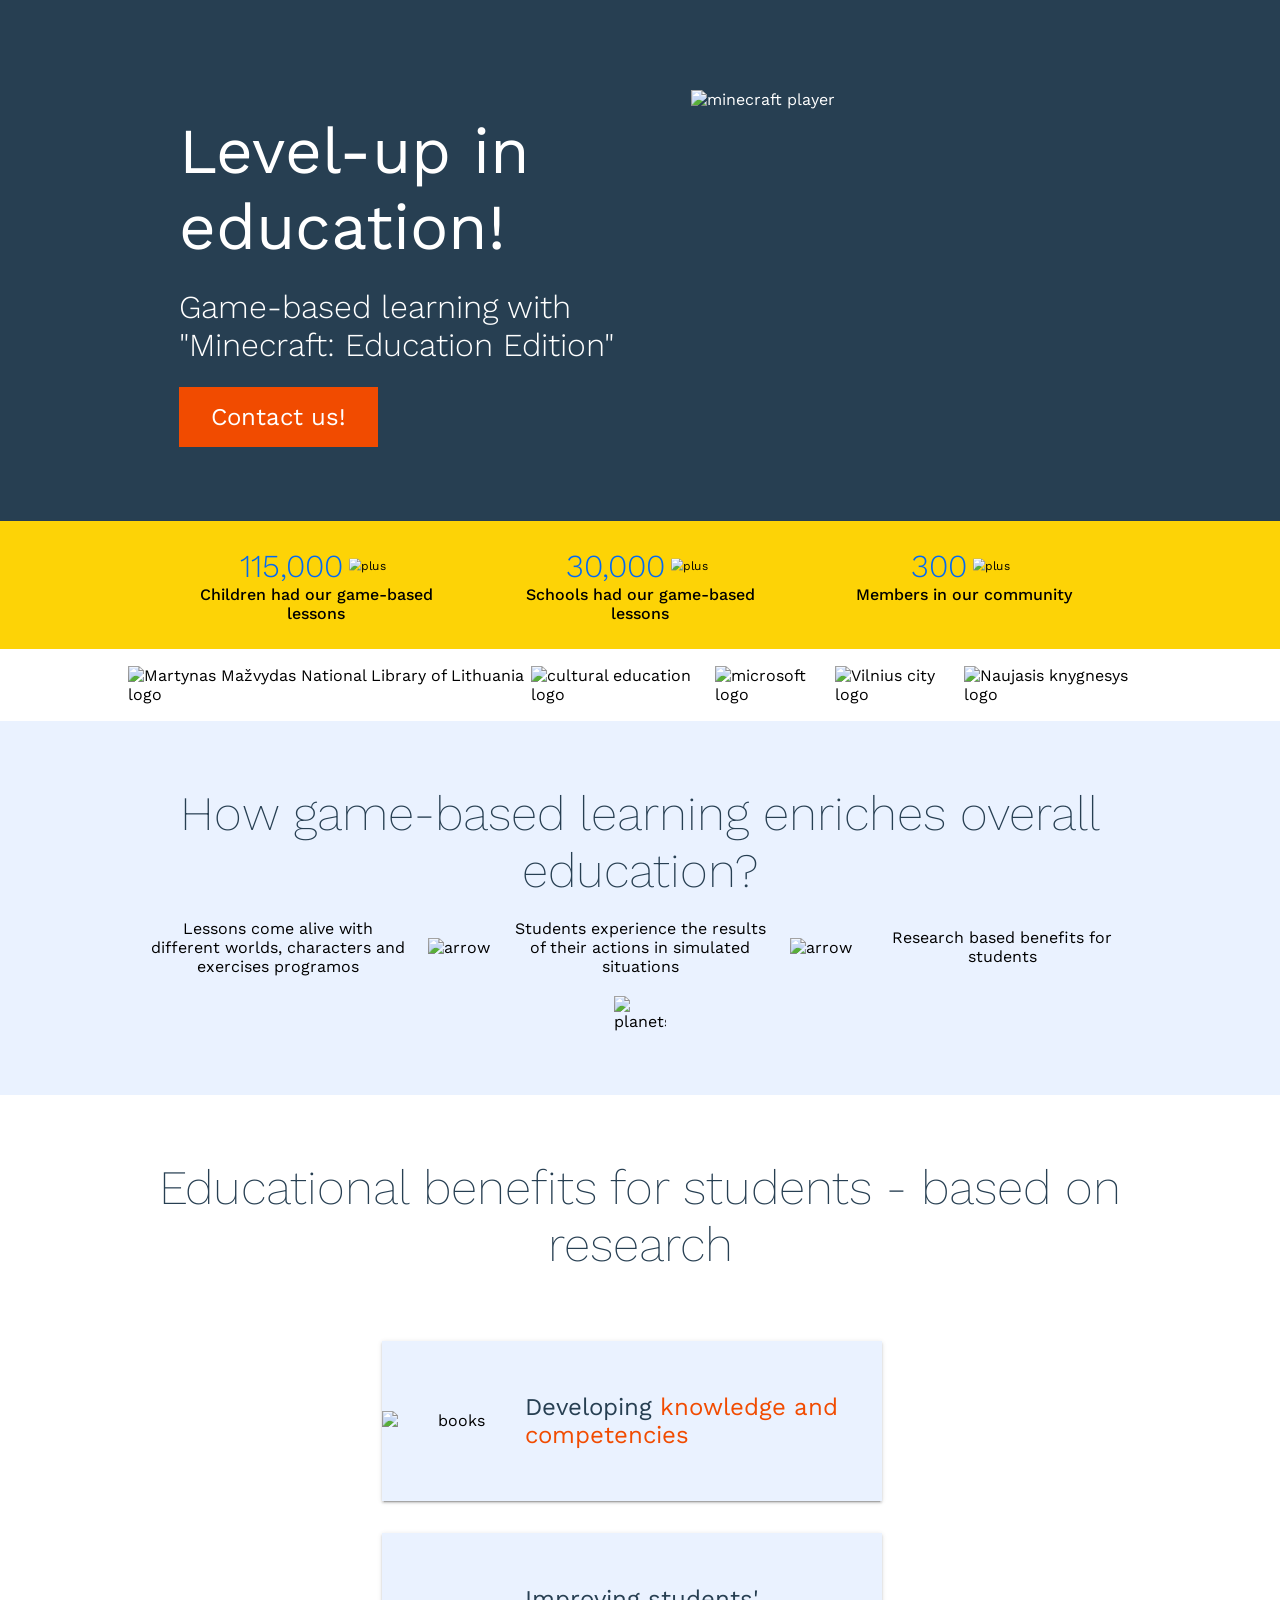
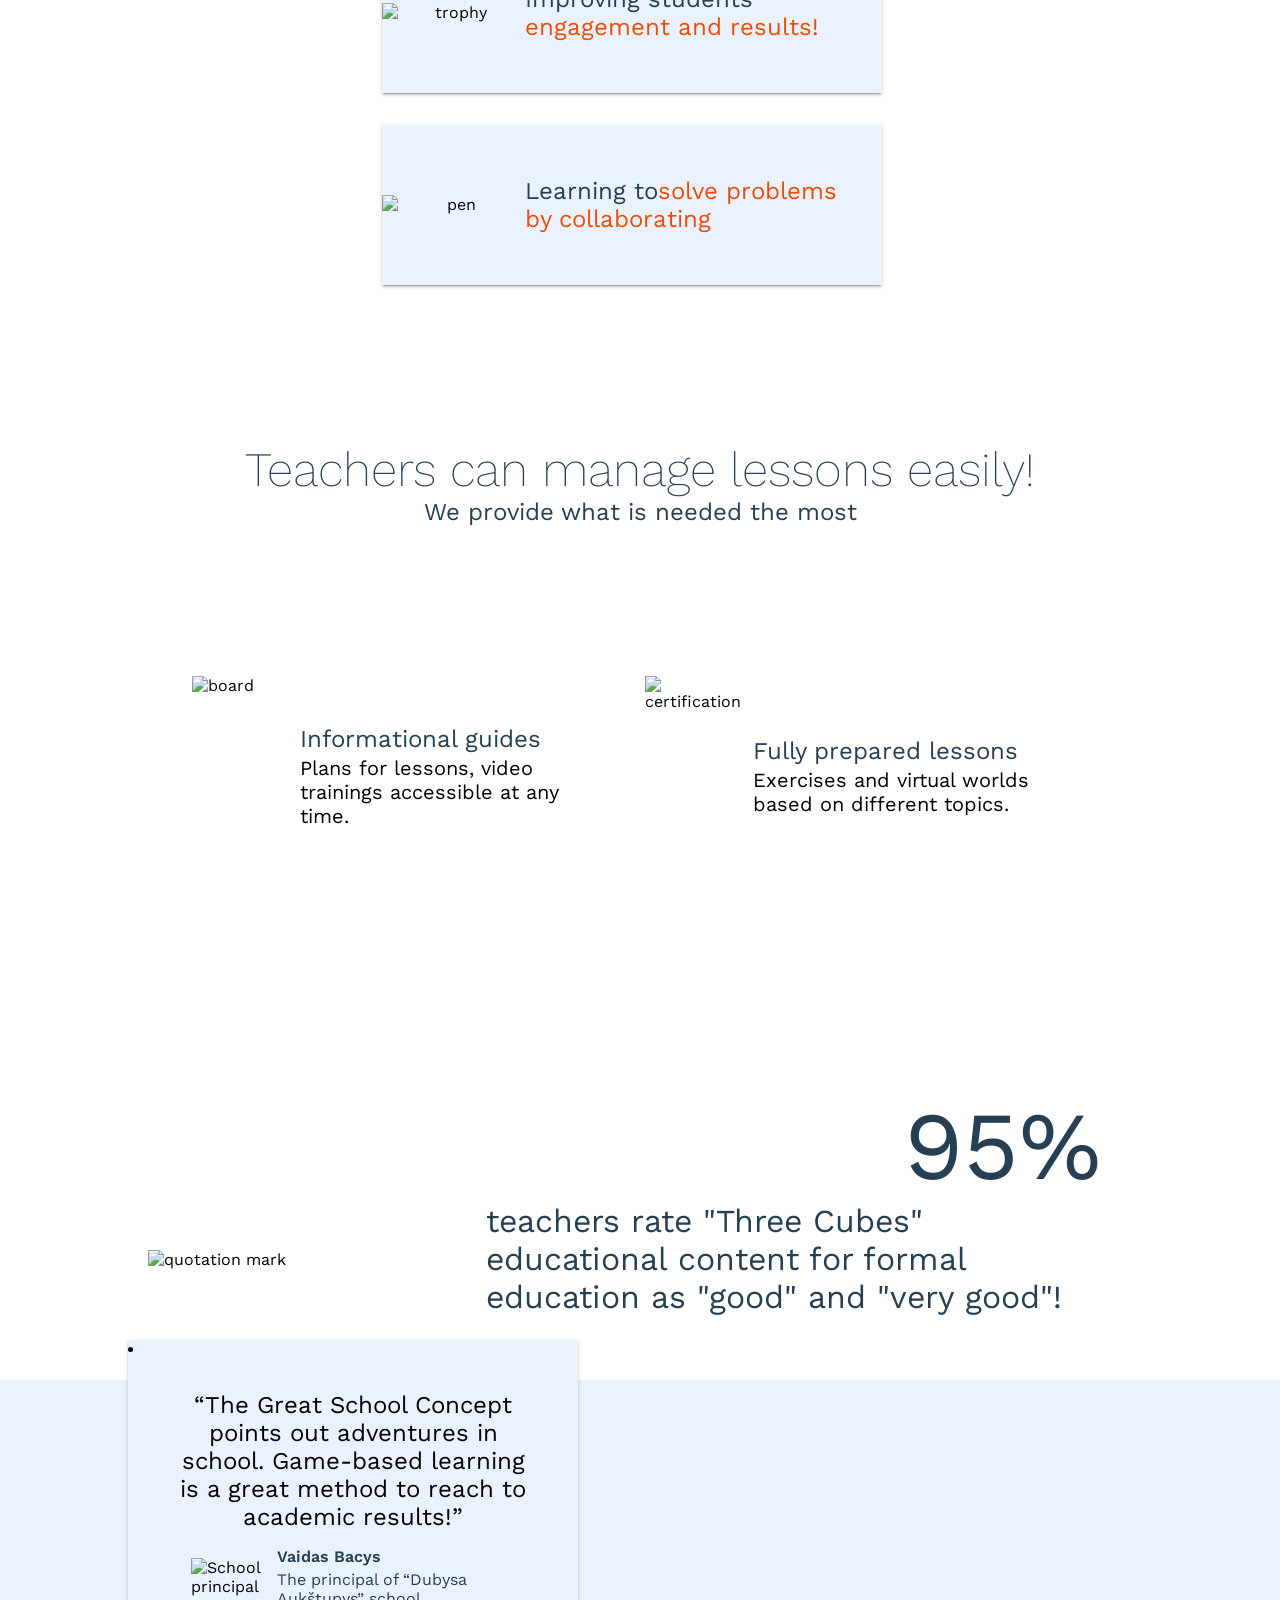
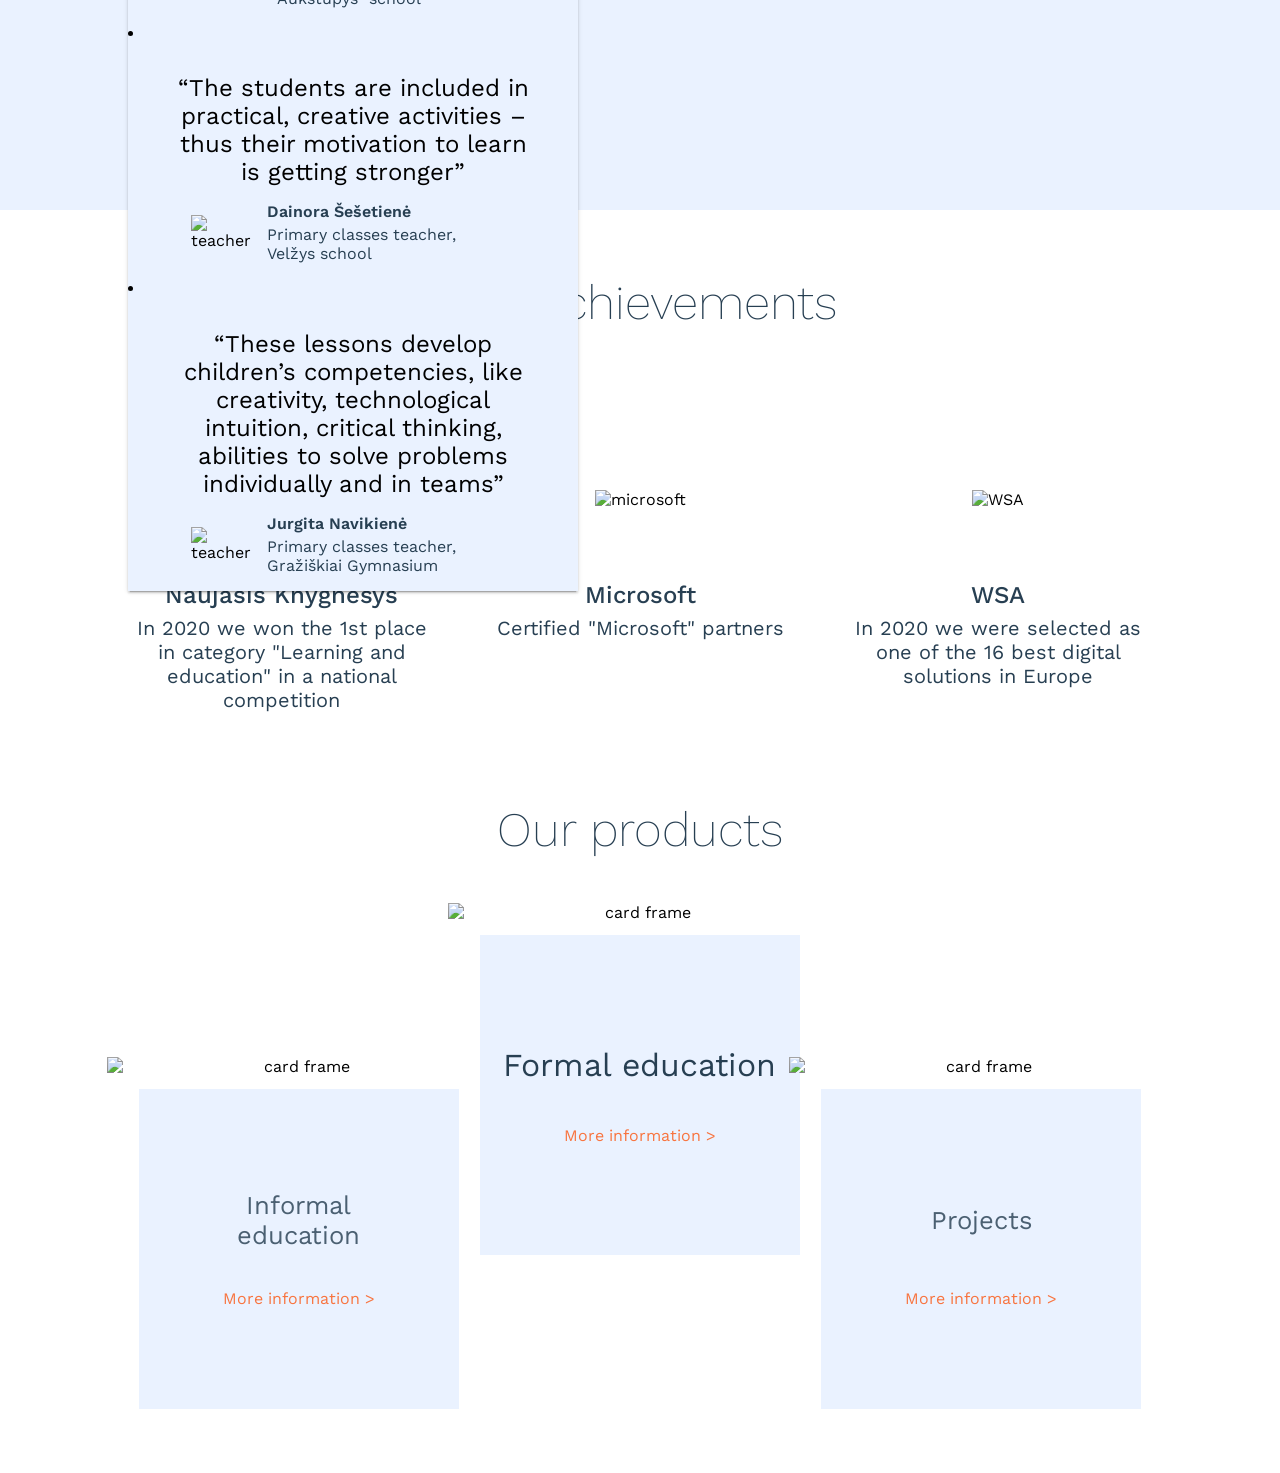
==== index.html @ 1a1c40ef "Merge pull request #28 from TrysKubai/staging STAGE to PROD" ====
<!DOCTYPE html>
<html lang="en">
  <head>
    <meta charset="UTF-8" />
    <meta http-equiv="X-UA-Compatible" content="IE=edge" />
    <link rel="icon" href="./res/img/favicon.ico" />
    <link href="./styles.css" rel="stylesheet" />
    <link rel="stylesheet" href="./res/css/splide.min.css" />
    <link rel="stylesheet" href="./res/css/splide-core.min.css" />
    <meta name="viewport" content="width=device-width, initial-scale=1.0" />
    <meta
      name="keywords"
      content=" three-cubes, learning, minecraft, education edition, lessons, informal, formal, gamified, students, products"
    />
    <meta name="author" content="Three Cubes" />
    <meta
      name="description"
      content="Three Cubes creates scalable and effective Minecraft educational lessons for schools, teachers, after-school activities. We combine the immersive nature of the “Minecraft” game and educational content, it brings out a new way of learning, which is so appealing to bright young minds."
    />
    <title>Three Cubes | Educational Lessons with Minecraft !</title>
    <!-- Components -->
    <script src="./components/header/header.js"></script>
    <script src="./components/chaport-chat/chat.js"></script>
    <script src="./components/gdprPopup/gdprPopup.js"></script>
    <script src="./components/footer/footer.js"></script>
    <script src="./components/noticeOverlay/noticeOverlay.js"></script>
    <!-- GOOGLE ANALYTICS -->
    <script>
      let gaProperty = "G-78KBBN7H92";
      let disableStr = "ga-disable-" + gaProperty;

      // Define dataLayer and the gtag function.
      window.dataLayer = window.dataLayer || [];
      function gtag() {
        dataLayer.push(arguments);
      }

      // Default ad_storage to 'denied'.
      gtag("consent", "default", {
        ad_storage: "denied",
        analytics_storage: "denied",
        wait_for_update: 5000,
      });
    </script>
    <!-- Global site tag (gtag.js) - Google Ads: CONVERSION_ID  -->
    <script
      async
      src="https://www.googletagmanager.com/gtag/js?id=AW-YYYYYY"
    ></script>
    <script>
      window.dataLayer = window.dataLayer || [];
      function gtag() {
        dataLayer.push(arguments);
      }
      gtag("js", new Date());
      gtag("config", gaProperty, { debug_mode: true });
    </script>
    <!-- NewsLetters Universal -->
    <script>
      // CHECKING for GDPR COOKIE & functional preference STATUS
      (function (m, a, i, l, e, r) {
        m["MailerLiteObject"] = e;
        function f() {
          var c = { a: arguments, q: [] };
          var r = this.push(c);
          return "number" != typeof r ? r : f.bind(c.q);
        }
        f.q = f.q || [];
        m[e] = m[e] || f.bind(f.q);
        m[e].q = m[e].q || f.q;
        r = a.createElement(i);
        var _ = a.getElementsByTagName(i)[0];
        r.async = 1;
        r.src = l + "?v" + ~~(new Date().getTime() / 1000000);
        _.parentNode.insertBefore(r, _);
      })(
        window,
        document,
        "script",
        "https://static.mailerlite.com/js/universal.js",
        "ml"
      );

      var ml_account = ml("accounts", "1928266", "y4a6p1v7u9", "load");
    </script>
    <!-- NewsLetters Universal -->
  </head>

  <body>
    <header-comp></header-comp>
    <main>
      <section class="hero-main side-padding">
        <div class="hero-main__cta">
          <div class="hero-main__cta-topLeft">
            <h1 class="element" data="main.hero.title">
              Level-up in education!
            </h1>
            <h3 class="element" data="main.hero.sub">
              Game-based learning with "Minecraft: Education Edition"
            </h3>
            <button id="contactBtn">
              <h4 class="element" data="main.hero.btn">Contact us!</h4>
            </button>
          </div>
          <div class="hero-main__cta-topRight">
            <img
              class="book"
              src="./res/img/reusable/Group 107.png"
              alt="minecraft player"
            />
          </div>
        </div>
      </section>
      <section class="stats">
        <div class="stats__container">
          <div class="box">
            <div class="box__wrapper flex-row center">
              <h3>115,000</h3>
              <img src="./res/img/reusable/pliusas.png" alt="plus" />
            </div>
            <h6 class="element" data="main.stats.left">
              Children had our game-based lessons
            </h6>
          </div>
          <div class="box">
            <div class="box__wrapper flex-row center">
              <h3>30,000</h3>
              <img src="./res/img/reusable/pliusas.png" alt="plus" />
            </div>
            <h6 class="element" data="main.stats.middle">
              Schools had our game-based lessons
            </h6>
          </div>
          <div class="box">
            <div class="box__wrapper flex-row center">
              <h3>300</h3>
              <img src="./res/img/reusable/pliusas.png" alt="plus" />
            </div>
            <h6 class="element" data="main.stats.right">
              Members in our community
            </h6>
          </div>
        </div>
      </section>
      <section class="companies side-padding flex-row">
        <img
          class="lib"
          alt="Martynas Mažvydas National Library of Lithuania logo"
        />
        <img class="sys" alt="cultural education logo" />
        <img
          class="microsoft"
          src="./res/img/main/microsoft.png"
          alt="microsoft logo"
        />
        <img src="./res/img/main/vilnius.png" alt="Vilnius city logo" />
        <img class="knygnesys" alt="Naujasis knygnesys logo" />
      </section>
      <section class="game-learning full-padding">
        <div class="game-learning__title">
          <h2 class="title element" data="main.gameLearning.title">
            How game-based learning enriches overall education?
          </h2>
        </div>
        <div class="game-learning__benefits flex-row">
          <h6 class="element" data="main.gameLearning.txt.left">
            Lessons come alive with different worlds, characters and exercises
            programos
          </h6>
          <img src="./res/img/reusable/arrowR.png" alt="arrow" />
          <h6 class="element" data="main.gameLearning.txt.middle">
            Students experience the results of their actions in simulated
            situations
          </h6>
          <img src="./res/img/reusable/arrowR.png" alt="arrow" />
          <h6 class="element" data="main.gameLearning.txt.right">
            Research based benefits for students
          </h6>
        </div>
        <div class="game-learning__img">
          <img src="./res/img/main/Group423.png" alt="planets" />
        </div>
      </section>
      <section class="research">
        <div class="research__topWrapper full-padding">
          <div class="title">
            <h2 class="element" data="main.research.title">
              Educational benefits for students - based on research
            </h2>
          </div>
          <div class="container">
            <div class="box">
              <img src="./res/img/reusable/Books.png" alt="books" />
              <h4 class="element" data="main.research.card.left">
                Developing <label>knowledge and competencies</label>
              </h4>
            </div>
            <div class="box">
              <img src="./res/img/reusable/Trophy.png" alt="trophy" />
              <h4 class="element" data="main.research.card.middle">
                Improving students' <label>engagement and results!</label>
              </h4>
            </div>
            <div class="box">
              <img src="./res/img/reusable/Pencil _ Ruler.png" alt="pen" />
              <h4 class="element" data="main.research.card.right">
                Learning to<label>solve problems by collaborating</label>
              </h4>
            </div>
          </div>
          <!-- TODO No link provided -->
          <!-- this div is a spacer to help realign with missing element -->
          <div class="research__spacer"></div>
          <!-- <button style="visibility: hidden;">
          <h4 class="element"  data="main.research.btn">Research</h4>
        </button> -->
        </div>
        <div class="research__bottomWrapper side-padding">
          <h2 class="element" data="main.research.bottomWrapper.title">
            Teachers can manage lessons easily!
          </h2>
          <h4 class="element" data="main.research.bottomWrapper.sub">
            We provide what is needed the most
          </h4>
        </div>
      </section>
      <section class="teacherSupport">
        <div class="teacherSupport__wrapper flex-row">
          <img
            class="right mb150"
            src="./res/img/reusable/Chalkboard.png"
            alt="board"
          />
          <div class="text">
            <h4 class="element" data="main.teacherSupport.cardMiddle.main">
              Informational guides
            </h4>
            <h5 class="element" data="main.teacherSupport.cardMiddle.desc">
              Plans for lessons, video trainings accessible at any time.
            </h5>
          </div>
        </div>
        <div class="teacherSupport__wrapper flex-row">
          <img
            class="right2"
            src="./res/img/reusable/Certificate.png"
            alt="certification"
          />
          <div class="text">
            <h4 class="element" data="main.teacherSupport.cardRight.main">
              Fully prepared lessons
            </h4>
            <h5 class="element" data="main.teacherSupport.cardRight.desc">
              Exercises and virtual worlds based on different topics.
            </h5>
          </div>
        </div>
      </section>
      <section class="community">
        <div class="community__topWrapper flex-row">
          <div class="community__topWrapper-left"></div>
          <div class="community__topWrapper-right flex-column">
            <div class="title">
              <h1 class="element" data="main.community.title.word"></h1>
              <h2 class="element" data="main.community.title.num">95%</h2>
            </div>
            <h3 class="element" data="main.community.sub">
              teachers rate "Three Cubes" educational content for formal
              education as "good" and "very good"!
            </h3>
          </div>
        </div>
        <div class="community__bottomWrapper flex-row">
          <div class="community__bottomWrapper-left"></div>
          <div class="community__bottomWrapper-right">
            <h2 class="element" data="main.community.title2">
              Our "Three Cubes" Community
            </h2>
          </div>
        </div>
        <div class="community__card">
          <img
            class="Qmark"
            src="./res/img/reusable/Group 129.png"
            alt="quotation mark"
          />
          <div class="splide">
            <div class="splide__track">
              <div class="splide__list">
                <li class="splide__slide slide01">
                  <div class="slide flex-column center">
                    <div class="slide__title">
                      <h4 class="element" data="main.community.slide01.review">
                        “The Great School Concept points out adventures in
                        school. Game-based learning is a great method to reach
                        to academic results!”
                      </h4>
                    </div>
                    <div class="slide__body flex-row">
                      <img
                        src="./res/img/main/vaidas.png"
                        alt="School principal"
                      />
                      <div class="user flex-column">
                        <div
                          class="user__name element"
                          data="main.community.slide01.userName"
                        >
                          Vaidas Bacys
                        </div>
                        <div
                          class="user__location element"
                          data="main.community.slide01.userLocation"
                        >
                          The principal of “Dubysa Aukštupys” school
                        </div>
                      </div>
                    </div>
                  </div>
                </li>
                <li class="splide__slide slide02">
                  <div class="slide flex-column center">
                    <div class="slide__title">
                      <h4 class="element" data="main.community.slide02.review">
                        “The students are included in practical, creative
                        activities – thus their motivation to learn is getting
                        stronger”
                      </h4>
                    </div>
                    <div class="slide__body flex-row">
                      <img src="./res/img/main/dainora.png" alt="teacher" />
                      <div class="user flex-column">
                        <div
                          class="user__name element"
                          data="main.community.slide02.userName"
                        >
                          Dainora Šešetienė
                        </div>
                        <div
                          class="user__location element"
                          data="main.community.slide02.userLocation"
                        >
                          Primary classes teacher, Velžys school
                        </div>
                      </div>
                    </div>
                  </div>
                </li>
                <li class="splide__slide slide03">
                  <div class="slide flex-column center">
                    <div class="slide__title">
                      <h4 class="element" data="main.community.slide03.review">
                        “These lessons develop children’s competencies, like
                        creativity, technological intuition, critical thinking,
                        abilities to solve problems individually and in teams”
                      </h4>
                    </div>
                    <div class="slide__body flex-row">
                      <img src="./res/img/main/jurgita.png" alt="teacher" />
                      <div class="user flex-column">
                        <div
                          class="user__name element"
                          data="main.community.slide03.userName"
                        >
                          Jurgita Navikienė
                        </div>
                        <div
                          class="user__location element"
                          data="main.community.slide03.userLocation"
                        >
                          Primary classes teacher, Gražiškiai Gymnasium
                        </div>
                      </div>
                    </div>
                  </div>
                </li>
              </div>
            </div>
          </div>
        </div>
      </section>
      <section class="achievements full-padding flex-column">
        <h2 class="element bottom-padding" data="main.achievements.title">
          Our achievements
        </h2>
        <div class="achievements__container top-padding flex-between">
          <div class="box flex-column center">
            <div class="box__top">
              <img
                src="./res/img/main/Rectangle 94.png"
                alt="naujasis knygnesys"
              />
            </div>
            <div class="box__bottom">
              <h4>Naujasis Knygnešys</h4>
              <h5 class="element" data="main.achievements.cardLeft.desc">
                In 2020 we won the 1st place in category "Learning and
                education" in a national competition
              </h5>
            </div>
          </div>
          <div class="box flex-column center">
            <div class="box__top">
              <img src="./res/img/main/Rectangle -1.png" alt="microsoft" />
            </div>
            <div class="box__bottom">
              <h4>Microsoft</h4>
              <h5 class="element" data="main.achievements.cardMiddle.desc">
                Certified "Microsoft" partners
              </h5>
              <br />
            </div>
          </div>
          <div class="box flex-column center">
            <div class="box__top">
              <img src="./res/img/main/WSA.png" alt="WSA" />
            </div>
            <div class="box__bottom">
              <h4>WSA</h4>
              <h5 class="element" data="main.achievements.cardRight.desc">
                In 2020 we were selected as one of the 16 best digital solutions
                in Europe
              </h5>
            </div>
          </div>
        </div>
      </section>
      <section class="services flex-column">
        <div class="services__title flex-row">
          <h2 class="element" data="main.services.title">Our products</h2>
        </div>
        <div class="services__container full-padding">
          <div class="services__cardLeft">
            <div class="services__card flex-column center">
              <img
                class="frame"
                src="./res/img/main/Group 421.png"
                alt="card frame"
              />
              <h3 class="element" data="main.services.cardLeft.main">
                Informal education
              </h3>
              <h5 class="element" data="main.services.cardLeft.desc"></h5>
              <a
                href="./informal-lessons.html"
                class="element"
                data="main.services.cardLeft.link"
                >More information ></a
              >
            </div>
          </div>
          <div class="services__cardMiddle">
            <div class="services__cardBig flex-column center">
              <img
                class="frame"
                src="./res/img/main/Group 425.png"
                alt="card frame"
              />
              <h3 class="element" data="main.services.cardMiddle.main">
                Formal education
              </h3>
              <h5 class="element" data="main.services.cardMiddle.desc"></h5>
              <a
                href="./formal-lessons.html"
                class="element"
                data="main.services.cardLeft.link"
                >More information ></a
              >
            </div>
          </div>
          <div class="services__cardRight">
            <div class="services__card flex-column center">
              <img
                class="frame"
                src="./res/img/main/Group 422.png"
                alt="card frame"
              />
              <h3 class="element" data="main.services.cardRight.main">
                Projects
              </h3>
              <h5 class="element" data="main.services.cardRight.desc"></h5>
              <a
                href="./projects.html"
                class="element"
                data="main.services.cardLeft.link"
                >More information ></a
              >
            </div>
          </div>
        </div>
      </section>
      <!-- <section class="contact-form full-padding flex-column center">
      <h2>Susisiekite su mumis!</h2>
      <h4>Palikite savo kontaktus ir mes su Jumis susisieksime artimiasiu metu</h4>
      <form action="mailto:suppor@edukraft.lt" method="post" enctype="multipart/form-data" class="form flex-column">
        <div class="flex-row top flex-full ">
          <input class="fullw" type="text" placeholder="Vardas">
          <input class="fullw" type="text" placeholder="El.paštas">
          <input class="fullw" type="text" placeholder="Tel.nr">
        </div>
        <div class="flex-row bottom flex-full">
          <input class="fullw" type="textarea" placeholder="Žinutė">
        </div>
        <div class="flex-row privacy ">
          <input class="flex-row" type="checkbox">
          <h5 class="flex-row text">Sutinku su privatumo politika</h5>
        </div>
        <div class="flex-row submit ">
          <button>
            <h5>Siųsti</h5>
          </button>
        </div>
        </table>
      </form>
    </section> -->
    </main>
    <chat-comp></chat-comp>
    <footer-comp></footer-comp>
    <gdpr-popup></gdpr-popup>
    <notice-overlay></notice-overlay>
    <!-- script loading -->
    <script src="./res/js/main.js"></script>
    <!-- <script src="./res/js/navtoggle.js"></script> -->
    <script src="./res/js/i18next.min.js"></script>
    <script src="./res/js/splide.min.js"></script>
    <!-- CONFIGS -->
    <script src="./res/js/locale.js"></script>
    <script type="text/javascript">
      new Splide(".splide", {
        type: "loop",
        perPage: 1,
        autoplay: true,
        arrows: false,
        pauseOnFocus: true,
        classes: {
          pagination: "paginator",
        },
      }).mount();
    </script>

    <script type="text/javascript">
      const footer = document.querySelector("footer-comp");
      const gdpr = document.querySelector("gdpr-popup");
      const notice = document.querySelector("notice-overlay");

      footer.addEventListener("showNotice", () => notice.show());
      gdpr.addEventListener("hideNotice", () => notice.hide());
      notice.addEventListener("showGDPR", () => gdpr.show());
    </script>
  </body>
</html>
---- styles.css ----
@charset "UTF-8";
@import url("https://fonts.googleapis.com/css2?family=Volkhov:wght@700&display=swap");
@import url("https://fonts.googleapis.com/css2?family=Work+Sans:wght@300;400;500;700&display=swap");
@keyframes fade-in {
  0% {
    transform: translateX(0px);
    opacity: 0;
  }
  50% {
    transform: translateX(10vw);
    opacity: 0.8;
  }
  75% {
    opacity: 0.8;
  }
  100% {
    transform: translateX(50vw);
    opacity: 0;
    display: none;
  }
}
@keyframes fade-in-Y {
  0% {
    transform: translateY(0px);
    opacity: 0;
  }
  50% {
    transform: translateY(10vh);
    opacity: 0.8;
  }
  75% {
    opacity: 0.8;
  }
  100% {
    transform: translateY(50vh);
    opacity: 0;
    display: none;
  }
}
.play-animation {
  animation-name: fade-in;
  animation-duration: 6000ms;
  animation-timing-function: ease-in-out;
  animation-fill-mode: both;
  animation-delay: 100ms;
  animation-play-state: running;
}
@media (max-width: 767px) {
  .play-animation {
    animation-name: fade-in-Y !important;
  }
}

.packages {
  position: relative;
  padding: 0 10% 5% 10%;
}
@media (max-width: 1024px) {
  .packages {
    padding: 0 5% 5% 5%;
  }
}
.packages .list-item {
  position: relative;
  display: flex;
  justify-content: flex-start;
  align-items: center;
  padding-bottom: 4px;
  padding-left: 5px;
  font-size: 1.1rem;
  font-weight: 400;
  line-height: 1.2rem;
  letter-spacing: -1px;
  text-align: start;
  color: white;
}
.packages .list-item:before {
  content: "•";
  margin-right: 5px;
}
@media (max-width: 480px) {
  .packages .list-item {
    font-size: 12px;
    line-height: 12px;
  }
}
.packages__details {
  position: absolute;
  bottom: 1rem;
  right: 1rem;
  color: grey;
}
@media (max-width: 767px) {
  .packages__details {
    flex-direction: column;
  }
}
.packages__container {
  position: relative;
  display: flex;
  justify-content: space-around;
}
.packages__title {
  justify-content: flex-end;
}
.packages__title h3 {
  margin-left: 1rem;
  padding-top: 1rem;
}
.packages__container1,
.packages__container2 {
  justify-content: flex-start;
  width: 100%;
  max-width: 300px;
  margin: 0 5%;
  position: relative;
  box-shadow: 0px 3px 1px -2px rgba(0, 0, 0, 0.2),
    0px 2px 2px 0px rgba(0, 0, 0, 0.14), 0px 1px 5px 0px rgba(0, 0, 0, 0.12);
}
@media (max-width: 1024px) {
  .packages__container1,
  .packages__container2 {
    max-width: 250px;
  }
}
@media (max-width: 480px) {
  .packages__container1,
  .packages__container2 {
    margin: 0 10px;
  }
}
.packages__container1-display_title,
.packages__container2-display_title {
  padding: 1rem 10%;
}
.packages__container1-display_title *,
.packages__container2-display_title * {
  color: white;
}
.packages__container1-display_title h3,
.packages__container2-display_title h3 {
  padding-top: 1rem;
  font-weight: 800;
}
.packages__container1-display_title h6,
.packages__container2-display_title h6 {
  font-weight: 200;
  font-size: 0.85rem;
  line-height: 0.5rem;
}
.packages__container1-display_price,
.packages__container2-display_price {
  padding: 1rem 10%;
  text-align: center;
}
.packages__container1-display_price h1,
.packages__container2-display_price h1 {
  position: relative;
  font-family: "Volkhov";
  font-weight: 800;
  font-size: 3rem;
  color: white !important;
}
.packages__container1-display_price h1 a,
.packages__container2-display_price h1 a {
  position: absolute;
  bottom: 0px;
  color: #273f52;
  pointer-events: none;
}
.packages__container1-display_card,
.packages__container2-display_card {
  padding: 1rem;
  margin-bottom: 3.2rem;
  background: rgb(77, 91, 121);
}
.packages__container1-display_card .highlighted,
.packages__container2-display_card .highlighted {
  font-weight: 500;
  font-size: 1.15rem;
}
.packages__container1 {
  background: #273f52;
}
.packages__container2 {
  background: #273f52;
}

.modules__title {
  justify-content: flex-start;
  width: 100%;
}
.modules__title h2 {
  width: 80%;
}
@media (max-width: 1024px) {
  .modules__title h2 {
    width: unset;
  }
}
.modules__desc {
  width: 100%;
}
.modules__container {
  position: relative;
  width: 100%;
  padding: 3% 0 0 0;
}
@media (max-width: 767px) {
  .modules__container {
    flex-direction: column !important;
  }
}
.modules__container-1 {
  flex: 1.4;
}
.modules__container-2 {
  flex: 0.6;
}
.modules__container_title * {
  white-space: nowrap;
}
@media (max-width: 480px) {
  .modules__container_title * {
    white-space: unset;
  }
}
.modules__container_title > h5 {
  position: relative;
  margin-bottom: 0.5rem;
}
.modules__container_title > h5::before {
  position: absolute;
  left: -0.5rem;
  bottom: -2px;
  content: " ";
  width: 100%;
  height: 2px;
  box-shadow: rgba(0, 0, 0, 0.17) 0px -23px 25px 0px inset,
    rgba(0, 0, 0, 0.15) 0px -36px 30px 0px inset,
    rgba(0, 0, 0, 0.1) 0px -79px 40px 0px inset, rgba(0, 0, 0, 0.06) 0px 2px 1px,
    rgba(0, 0, 0, 0.09) 0px 4px 2px, rgba(0, 0, 0, 0.09) 0px 8px 4px,
    rgba(0, 0, 0, 0.09) 0px 16px 8px, rgba(0, 0, 0, 0.09) 0px 32px 16px;
}
.modules__container .card-container {
  padding: 5px 10px;
  box-shadow: 0px 3px 1px -2px rgba(0, 0, 0, 0.2),
    0px 2px 2px 0px rgba(0, 0, 0, 0.14), 0px 1px 5px 0px rgba(0, 0, 0, 0.12);
  background: rgba(163, 193, 246, 0.5);
}
.modules__container .list-container {
  display: grid;
  grid-template-rows: repeat(11, 1fr);
  grid-row-gap: 5px;
  padding: 10px 1rem;
}
@media (max-width: 480px) {
  .modules__container .list-container {
    grid-row-gap: 2px;
    padding: 5px 0.5rem;
  }
}
.modules__container-default {
  flex: 1.3;
  justify-content: flex-start;
  align-items: center;
  padding: 1.2rem 0 0 0;
}
@media (max-width: 767px) {
  .modules__container-default {
    padding-bottom: 1rem;
  }
}
.modules__container-default_helper {
  position: absolute;
  margin: 0 auto;
  left: 10%;
}
@media (max-width: 767px) {
  .modules__container-default_helper {
    left: 5px;
    width: 30vw;
  }
}
@media (max-width: 767px) {
  .modules__container-default_helper img {
    width: inherit;
  }
}
.modules__container-default_card {
  margin-right: 1rem;
}
.modules__container-default_card-list .card {
  display: flex;
  justify-content: center;
  align-items: center;
  text-align: center;
  font-size: 15px;
  cursor: pointer;
}
.modules__container-default_card-list .card:hover {
  background: #f8743f;
  color: white;
}
.modules__container-custom {
  padding: 1.2rem 0 0 0;
  justify-content: flex-start;
  align-items: center;
}
.modules__container-custom_card {
  background: #a3c1f6 !important;
}
.modules__container-custom_card-list {
  height: calc(100% - 57.5px);
  overflow-y: hidden;
}
.modules__container-custom_card-list_title > h5 {
  margin-bottom: 0.5rem;
}
.modules__container-custom_card-list .card {
  position: relative;
  display: flex;
  justify-content: center;
  align-items: center;
  background: #f14b00 !important;
  color: white;
  cursor: pointer;
}
.modules__container-custom_card-list .card .overlay {
  position: absolute;
  right: -8px;
  top: -12px;
  margin: auto;
  width: 20px;
  height: 20px;
  background: transparent !important;
  color: black;
}
.modules__container-custom_card-list .card .overlay:after {
  content: "🗙";
  height: 100%;
  width: 100%;
  font-size: 1.1rem;
}
.modules__container .card {
  padding: 5px 10px;
  border-bottom: 1px solid #f14b00;
  min-height: 15px;
  box-shadow: 0px 3px 1px -2px rgba(0, 0, 0, 0.2),
    0px 2px 2px 0px rgba(0, 0, 0, 0.14), 0px 1px 5px 0px rgba(0, 0, 0, 0.12);
  white-space: nowrap;
  background: white;
}
@media (max-width: 1024px) {
  .modules__container .card {
    padding: 5px;
    min-height: unset;
    font-size: 0.9rem;
  }
}
.modules__container ul {
  list-style: none;
}
.modules__container ul li:nth-of-type(1n + 12) {
  display: none;
}

.companies {
  height: 8vh;
  width: 100%;
  justify-content: space-around;
  align-items: center;
}
@media (max-width: 1024px) {
  .companies {
    height: 6vh;
  }
}
@media (max-width: 480px) {
  .companies {
    background-size: 85%;
  }
}
.companies img {
  max-height: 6vh;
}
@media (max-width: 1024px) {
  .companies img {
    max-height: 5vh;
  }
}
@media (max-width: 767px) {
  .companies img {
    max-height: 3.5vh;
  }
}
.companies .lib {
  content: url(res/img/main/mazvydo_biblioteka.png);
}
@media (max-width: 767px) {
  .companies .lib {
    content: url(res/img/main/mazvydo_biblioteka_noname.png);
  }
}
.companies .sys {
  content: url(res/img/main/edukacijos_sistema.png);
}
@media (max-width: 767px) {
  .companies .sys {
    content: url(res/img/main/edukacijos_sistema_noname.png);
  }
}
.companies .knygnesys {
  content: url(res/img/main/knygnesys.png);
}
@media (max-width: 767px) {
  .companies .knygnesys {
    content: url(res/img/main/knygnesys_noname.png);
  }
}
@media (max-width: 767px) {
  .companies .microsoft {
    max-height: 3vh;
  }
}

.game-learning {
  display: flex;
  flex-direction: column;
  justify-content: center;
  align-items: center;
}
.game-learning__title {
  flex: 1;
  max-width: 60%;
}
@media (max-width: 1500px) {
  .game-learning__title {
    max-width: unset;
  }
}
.game-learning__benefits {
  display: flex;
  flex-wrap: nowrap;
  justify-content: space-between;
  align-items: center;
  width: 100%;
}
@media (max-width: 480px) {
  .game-learning__benefits {
    flex-direction: column !important;
  }
}
.game-learning__benefits h6 {
  flex: 1;
  max-width: 320px;
  padding: 2%;
}
@media (max-width: 480px) {
  .game-learning__benefits h6 {
    max-width: 200px;
  }
}
@media (max-width: 1024px) {
  .game-learning__benefits img {
    transform: scale(0.7);
  }
}
@media (max-width: 480px) {
  .game-learning__benefits img {
    transform: rotate(90deg) scale(0.6);
  }
}
.game-learning__img {
  flex: 4;
  display: flex;
  justify-content: center;
  align-items: center;
  height: 0%;
}
.game-learning__img img {
  width: 80%;
}
@media (max-width: 1500px) {
  .game-learning__img img {
    width: 70%;
  }
}
@media (max-width: 1024px) {
  .game-learning__img img {
    width: 60%;
  }
}
@media (max-width: 480px) {
  .game-learning__img img {
    width: 100%;
  }
}

.research {
  display: flex;
  flex-direction: column;
  background: url(res/img/reusable/gediminas-tower.png) no-repeat center center;
  background-size: cover;
}
@media (max-width: 480px) {
  .research {
    background: url(res/img/reusable/gediminas-tower.png) no-repeat -406px 100%;
    background-size: cover;
  }
}
.research__topWrapper {
  flex: 1;
  display: flex;
  justify-content: space-around;
  align-items: center;
  flex-direction: column;
}
@media (max-width: 1500px) {
  .research__topWrapper {
    padding: 5% 10% 0 10% !important;
  }
}
@media (min-width: 1500px) {
  .research__topWrapper {
    padding: 5% 10% 15% 10% !important;
  }
}
.research__topWrapper button {
  margin: 5% 0;
}
.research__topWrapper .container {
  display: flex;
  flex-wrap: nowrap;
  flex-direction: row;
  justify-content: center;
  width: 100%;
  margin: 5% 0;
}
@media (max-width: 1500px) {
  .research__topWrapper .container {
    flex-wrap: wrap;
    justify-content: center;
    align-items: center;
    flex-direction: column;
  }
}
.research__topWrapper .container .box {
  display: grid;
  grid-template-columns: 0.4fr 1fr;
  flex: 1;
  width: 30%;
  max-width: 500px;
  margin: 1rem 1rem 1rem 0;
  padding: 1rem 0;
}
@media (max-width: 1500px) {
  .research__topWrapper .container .box {
    width: unset;
    min-height: 160px;
  }
}
@media (max-width: 1024px) {
  .research__topWrapper .container .box {
    display: flex;
  }
}
@media (max-width: 480px) {
  .research__topWrapper .container .box {
    width: 100%;
    max-height: 100px;
    min-height: unset;
    min-width: 226px;
  }
}
.research__topWrapper .container .box * {
  align-self: center;
}
.research__topWrapper .container .box img {
  justify-self: center;
  width: 100%;
}
@media (max-width: 1024px) {
  .research__topWrapper .container .box img {
    width: 25%;
    margin-left: 5%;
  }
}
.research__topWrapper .container .box h4 {
  padding: 1rem 1rem 1rem 0;
  text-align: start;
}
.research__bottomWrapper {
  position: relative;
  bottom: 0;
  flex: 1;
  display: flex;
  flex-direction: column;
  justify-content: flex-end;
  align-items: center;
  text-align: center;
  margin: 0 auto;
  padding-top: 10%;
  width: 58%;
}
@media (max-width: 1500px) {
  .research__bottomWrapper {
    width: unset;
  }
}
.research__spacer {
  height: 7vw;
}
@media (max-width: 480px) {
  .research__spacer {
    height: 150px;
  }
}

.teacherSupport {
  display: flex;
  margin: 0 5%;
  justify-content: space-around;
  min-height: 500px;
  padding: 5% 10% 5% 10%;
}
@media (max-width: 1500px) {
  .teacherSupport {
    margin-bottom: unset !important;
  }
}
@media (max-width: 1024px) {
  .teacherSupport {
    flex-direction: column;
    align-items: center;
    padding: 5% 10% 10% 10%;
  }
}
@media (max-width: 480px) {
  .teacherSupport {
    min-height: 420px;
    padding: 0 10%;
  }
}
.teacherSupport img {
  width: 200px;
  height: 200px;
}
@media (max-width: 1024px) {
  .teacherSupport img {
    width: 50%;
  }
}
@media (max-width: 480px) {
  .teacherSupport img {
    height: unset !important;
  }
}
.teacherSupport .left {
  top: 15%;
  right: 0;
  margin-right: 95%;
}
@media (max-width: 480px) {
  .teacherSupport .left {
    top: 80%;
  }
}
.teacherSupport .text {
  position: relative;
  margin: 0 10% 0 0;
}
.teacherSupport .text h4 {
  padding-bottom: 3px;
}
.teacherSupport .text h5 {
  font-weight: 400;
  color: black;
}
@media (max-width: 767px) {
  .teacherSupport .text {
    margin: 0 !important;
  }
}
.teacherSupport__wrapper {
  justify-content: center;
  align-items: center;
}
@media (max-width: 480px) {
  .teacherSupport__wrapper {
    flex-direction: column !important;
    text-align: center;
  }
}

.community {
  display: flex;
  position: relative;
  flex-direction: column;
}
.community__card {
  position: absolute;
  min-width: 35vh;
  max-width: 450px;
  left: 10%;
  top: 40%;
  box-shadow: 0px 3px 1px -2px rgba(0, 0, 0, 0.2),
    0px 2px 2px 0px rgba(0, 0, 0, 0.14), 0px 1px 5px 0px rgba(0, 0, 0, 0.12);
}
@media (max-width: 1024px) {
  .community__card {
    top: 45%;
    margin: 0 auto;
  }
}
@media (max-width: 767px) {
  .community__card {
    top: unset;
    bottom: 5%;
    left: 0;
    right: 0;
    width: 50%;
  }
}
.community__card .splide__pagination__page.is-active {
  background-color: yellow;
}
.community__card .splide__pagination__page {
  border-radius: 0 !important;
  width: 10px;
  height: 10px;
  border: 1px solid #fdd306;
  margin: 0.5rem;
  z-index: 2;
}
.community__card .paginator {
  display: flex;
  list-style: none;
  justify-content: center;
  align-items: center;
  padding-bottom: 1rem;
}
.community .Qmark {
  position: absolute;
  top: -90px;
  left: 20px;
}
@media (max-width: 1024px) {
  .community .Qmark {
    transform: scale(0.5);
    top: -70px;
    left: -10px;
  }
}
@media (max-width: 480px) {
  .community .Qmark {
    transform: scale(0.3);
    left: -20%;
  }
}
.community .slide {
  padding: 10% 10% 0 10%;
  height: 100%;
}
@media (max-width: 1500px) {
  .community .slide {
    padding: 7% 5% 0 5%;
  }
}
@media (max-width: 480px) {
  .community .slide {
    padding: 10% 1rem 0 1rem;
  }
}
.community .slide__title {
  display: flex;
  align-items: center;
  justify-content: center;
  flex: 2;
  width: 90%;
  min-height: 200px;
  padding-top: 5%;
}
@media (max-width: 1500px) {
  .community .slide__title {
    min-height: unset;
    padding-top: unset;
  }
}
@media (max-width: 480px) {
  .community .slide__title {
    min-height: 110px;
  }
}
.community .slide__body {
  flex: 1;
  width: 80%;
}
@media (max-width: 1024px) {
  .community .slide__body {
    width: 100%;
  }
}
.community .slide__body img {
  max-width: 70px;
  max-height: 70px;
  margin: auto 0;
}
@media (max-width: 1024px) {
  .community .slide__body img {
    transform: scale(0.75);
  }
}
.community .slide__body .user {
  padding: 1rem;
  justify-content: center;
}
.community .slide__body .user__name {
  padding-bottom: 0.25rem;
  font-weight: 600;
}
.community__topWrapper {
  background: url(res/img/main/Group433.png) no-repeat center center;
  background-size: cover;
  padding: 5% 10%;
}
@media (max-width: 1500px) {
  .community__topWrapper {
    background-size: auto;
  }
}
.community__topWrapper img {
  position: absolute;
}
.community__topWrapper-left {
  flex: 1;
  padding: 0 0 0 5%;
}
@media (max-width: 767px) {
  .community__topWrapper-left {
    display: none;
  }
}
.community__topWrapper-right {
  justify-content: center;
  flex: 1;
  padding: 0 5% 0 0;
  max-width: 50%;
}
@media (max-width: 1500px) {
  .community__topWrapper-right {
    flex: 2;
    max-width: unset;
  }
}
.community__bottomWrapper {
  padding: 5%;
  min-height: 430px;
}
@media (max-width: 1024px) {
  .community__bottomWrapper {
    min-height: 300px;
  }
}
.community__bottomWrapper-left {
  flex: 1;
}
.community__bottomWrapper-right {
  flex: 1;
  display: flex;
  justify-content: center;
  align-items: center;
}
@media (max-width: 1500px) {
  .community__bottomWrapper-right {
    display: none;
  }
}

.achievements {
  justify-content: space-between;
  background: url(res/img/main/Component17.png) no-repeat center 150px;
  background-size: 100%;
}
@media (max-width: 1024px) {
  .achievements {
    background: url(res/img/main/Group\ 512.png) no-repeat center 45px;
    background-size: 100%;
    z-index: -1;
  }
}
@media (max-width: 1024px) {
  .achievements__container {
    flex-direction: column;
    align-items: center;
  }
}
.achievements .box {
  display: grid;
  grid-template-rows: repeat(2, 1fr);
  grid-gap: 1rem;
  max-width: 30%;
  text-align: center;
}
@media (max-width: 1024px) {
  .achievements .box {
    max-width: 400px;
    height: 200px;
  }
}
@media (max-width: 480px) {
  .achievements .box {
    grid-template-rows: unset;
    height: unset;
    grid-gap: unset;
    margin-bottom: 30px;
  }
}
@media (max-width: 480px) {
  .achievements .box__top {
    max-height: 80px;
  }
}
@media (max-width: 480px) {
  .achievements .box__top img {
    max-width: 100px;
    max-height: 50px;
  }
}
.achievements .box__bottom {
  align-self: start;
}
.achievements .box__bottom h4 {
  font-weight: 500;
  padding-bottom: 7px;
}
.achievements .box__bottom h5 {
  font-weight: 400;
}
@media (max-width: 480px) {
  .achievements .box__bottom h5 {
    width: 200px;
  }
}
.achievements h2 {
  text-align: center;
}

.services {
  justify-content: space-between;
  background: url(res/img/main/Pilis2.png) no-repeat center;
  background-size: cover;
}
.services__title {
  justify-content: center;
  align-items: flex-start;
  padding: 2% 0 5% 0;
}
@media (max-width: 480px) {
  .services__title {
    height: unset;
  }
}
.services__container {
  position: relative;
  display: flex;
  justify-content: space-between;
  align-items: center;
  width: 100%;
  height: 100%;
  margin: 0 auto;
}
@media (max-width: 1500px) {
  .services__container {
    width: 100%;
  }
}
.services img {
  position: absolute;
}
.services__card {
  position: relative;
  height: 20vw;
  width: 20vw;
  max-width: 350px;
  max-height: 350px;
  margin: 0 auto;
  padding: 1rem;
}
@media (max-width: 1500px) {
  .services__card {
    height: 25vw;
    width: 25vw;
  }
}
@media (max-width: 1024px) {
  .services__card {
    height: 25vw;
    width: 25vw;
    min-width: unset;
    min-height: unset;
  }
}
@media (max-width: 767px) {
  .services__card {
    height: 35vw;
    width: 35vw;
  }
}
@media (max-width: 480px) {
  .services__card {
    min-width: 120px;
    min-height: 120px;
  }
}
.services__card .frame {
  width: 25vw;
  height: 25vw;
  max-width: 430px;
  max-height: 430px;
}
@media (max-width: 1500px) {
  .services__card .frame {
    width: 30vw;
    height: 30vw;
  }
}
@media (max-width: 1024px) {
  .services__card .frame {
    height: 30vw;
    width: 30vw;
  }
}
@media (max-width: 767px) {
  .services__card .frame {
    height: 45vw;
    width: 40vw;
  }
}
.services__card a {
  z-index: 999;
}
.services__cardBig {
  position: relative;
  height: 25vw;
  width: 25vw;
  max-width: 350px;
  max-height: 350px;
  margin: 0 auto;
}
@media (max-width: 1024px) {
  .services__cardBig {
    min-width: 210px;
  }
}
@media (max-width: 767px) {
  .services__cardBig {
    height: 35vw;
    width: 35vw;
    min-width: unset;
  }
}
@media (max-width: 480px) {
  .services__cardBig {
    min-width: 120px;
    min-height: 120px;
  }
}
.services__cardBig .frame {
  width: 30vw;
  height: 30vw;
  max-width: 430px;
  max-height: 430px;
}
@media (max-width: 1024px) {
  .services__cardBig .frame {
    min-width: 260px;
    min-height: unset;
  }
}
@media (max-width: 767px) {
  .services__cardBig .frame {
    height: 43vw;
    width: 43vw;
  }
}
@media (max-width: 480px) {
  .services__cardBig .frame {
    min-width: unset;
    min-height: unset;
  }
}
.services__cardBig a {
  z-index: 999;
}
.services__cardLeft,
.services__cardRight {
  flex: 1;
  margin-top: 10%;
}
@media (max-width: 1500px) {
  .services__cardLeft h3,
  .services__cardLeft h5,
  .services__cardRight h3,
  .services__cardRight h5 {
    width: 200px;
  }
  .services__cardLeft h3,
  .services__cardRight h3 {
    display: flex;
    align-items: center;
    justify-content: center;
    height: 70px;
  }
}
@media (max-width: 1024px) {
  .services__cardLeft h5,
  .services__cardRight h5 {
    width: 160px;
  }
}
@media (max-width: 767px) {
  .services__cardLeft,
  .services__cardRight {
    margin-top: 40%;
  }
}
.services__cardMiddle {
  flex: 1;
  margin-top: -20%;
}
@media (max-width: 767px) {
  .services__cardMiddle {
    position: absolute;
    top: 25%;
    left: 0;
    right: 0;
  }
}

.package {
  justify-content: center;
  align-items: center;
}
@media (max-width: 480px) {
  .package {
    padding: 5% !important;
  }
}
.package__title {
  margin: 0 10vw 10% 10vw;
}
@media (max-width: 1500px) {
  .package__title {
    margin: 0 5vw 10% 5vw;
  }
}
.package__card {
  position: relative;
  min-width: 100%;
  height: 60%;
  align-items: center;
}
.package__card-big {
  position: absolute;
  width: 30vw;
  height: 20vw;
  min-height: 250px;
  padding: 0 5%;
  top: 0;
  right: 0;
  bottom: 0;
  left: 0;
  margin: auto;
}
@media (max-width: 1024px) {
  .package__card-big {
    min-height: 200px;
  }
}
@media (max-width: 767px) {
  .package__card-big {
    min-width: 220px;
    min-height: 180px;
    width: 45vw;
  }
}
@media (max-width: 480px) {
  .package__card-big {
    min-height: 150px;
  }
}
.package__card-big img {
  position: absolute;
  top: 80%;
  width: 12vw;
  min-width: 80px;
}
@media (max-width: 767px) {
  .package__card-big img {
    left: -10%;
  }
}
@media (max-width: 767px) {
  .package__card-big_text h4 {
    text-align: center;
  }
}
.package__card-container {
  justify-content: space-between;
  width: 100%;
  margin: 0 45px;
}
@media (max-width: 1500px) {
  .package__card-container {
    margin: 0 5% !important;
  }
}
@media (max-width: 767px) {
  .package__card-container {
    position: relative;
    flex-direction: column !important;
    height: 350px;
  }
}
@media (max-width: 480px) {
  .package__card-container {
    height: 310px;
  }
}
.package__card-container_small {
  position: relative;
  min-height: 15vw;
  width: 25vw;
  padding: 1rem 5%;
}
@media (max-width: 1500px) {
  .package__card-container_small {
    width: 24vw;
  }
}
@media (max-width: 1024px) {
  .package__card-container_small {
    width: 28vw;
  }
}
@media (max-width: 767px) {
  .package__card-container_small {
    position: absolute;
    min-width: 180px;
    min-height: 100px;
  }
  .package__card-container_small:nth-child(2) {
    bottom: 0;
    right: 0;
  }
}
@media (max-width: 480px) {
  .package__card-container_small:first-child {
    margin-bottom: 200px;
  }
}
@media (max-width: 767px) {
  .package__card-container_small_text {
    text-align: center;
  }
}
.package__card-container_small img {
  position: absolute;
  width: 10vw;
  min-width: 70px;
}
.package__card-container_small .right {
  margin-left: 18vw;
  bottom: -25%;
}
@media (max-width: 1500px) {
  .package__card-container_small .right {
    right: -15%;
  }
}
@media (max-width: 767px) {
  .package__card-container_small .right {
    top: -40%;
    right: 0;
    margin-top: unset;
  }
}
.package__card-container_small .left {
  margin-right: 18vw;
  margin-top: 18vw;
}
@media (max-width: 1500px) {
  .package__card-container_small .left {
    left: -25%;
  }
}
@media (max-width: 767px) {
  .package__card-container_small .left {
    right: -20%;
    bottom: -20%;
    left: unset;
    margin-right: unset;
  }
}

.download {
  padding: 10% 5% 12% 5%;
}
@media (max-width: 480px) {
  .download {
    padding: 10% 5% 20% 5%;
  }
}
.download__container {
  justify-content: center;
  align-items: center;
}
@media (max-width: 480px) {
  .download__container h3 {
    text-align: center;
    font-size: 1.5rem;
    font-weight: 400;
  }
}
.download__container button {
  padding: 1rem 2rem;
  margin-left: 1rem;
}
.download__container button * {
  padding: 0 0.25rem;
}
@media (max-width: 1024px) {
  .download__container button img {
    transform: scale(0.7);
  }
}

.orderNow {
  position: absolute;
  right: 0;
  width: 30%;
  min-width: 400px;
  max-width: 600px;
  padding: 3% 2%;
  margin-top: -8%;
  margin-right: 10%;
  z-index: 99;
}
@media (max-width: 480px) {
  .orderNow {
    position: unset;
    width: 100%;
    min-width: unset;
  }
}
.orderNow__card {
  padding: 1rem;
}
@media (max-width: 1500px) {
  .orderNow__card {
    display: flex;
    justify-content: center;
    align-items: center;
    text-align: center;
  }
}
.orderNow__card-btn {
  padding: 1rem 2rem;
}

.lessons {
  justify-content: space-around;
  position: relative;
}
.lessons__background {
  position: absolute;
  height: 70%;
  right: 0;
  left: 0;
  top: 0;
  z-index: -1;
}
.lessons__title {
  margin-left: 20%;
  display: flex;
  align-items: center;
  padding: 12rem 0 5% 0;
}
@media (max-width: 480px) {
  .lessons__title {
    padding: 5% 0;
  }
}
.lessons__slider {
  position: relative;
  padding-bottom: 5%;
  margin: 0 10%;
}
@media (max-width: 1500px) {
  .lessons__slider {
    width: 50%;
    margin: 0 auto;
  }
}
@media (min-width: 1024px) {
  .lessons__slider {
    padding: 0 5% !important;
  }
}
@media (max-width: 767px) {
  .lessons__slider {
    width: 60%;
    margin: 0 auto;
  }
}
@media (max-width: 480px) {
  .lessons__slider {
    width: 70%;
    padding: 0 !important;
  }
}
.lessons__slider-card {
  display: flex;
  flex-direction: column;
}
.lessons__slider-card_txt {
  max-height: 200px;
  padding: 20% 10px;
}
@media (max-width: 480px) {
  .lessons__slider-card_txt {
    padding: 10% 10px;
  }
}
.lessons__slider-card img {
  width: 100%;
  transform: scale(1, 1.05);
}

.reviews {
  display: flex;
  position: relative;
  flex-direction: column;
}
.reviews__inter-card {
  position: absolute;
  text-align: center;
  width: 50vw;
  max-width: 600px;
  top: -15%;
  left: 5%;
  right: 60%;
  padding: 4rem;
}
@media (max-width: 1500px) {
  .reviews__inter-card {
    padding: 3rem;
    width: 500px;
    max-width: unset;
  }
}
@media (max-width: 1500px) {
  .reviews__inter-card {
    position: unset;
    width: 100%;
    padding: 1.5rem 10%;
  }
}
.reviews__card {
  position: absolute;
  max-width: 500px;
  bottom: 170px;
  right: 10%;
  box-shadow: 0px 3px 1px -2px rgba(0, 0, 0, 0.2),
    0px 2px 2px 0px rgba(0, 0, 0, 0.14), 0px 1px 5px 0px rgba(0, 0, 0, 0.12);
}
@media (max-width: 1500px) {
  .reviews__card {
    right: 5%;
    bottom: 5%;
  }
}
@media (max-width: 1024px) {
  .reviews__card {
    bottom: 30px;
    left: 0;
    right: 0%;
    margin: 0 auto;
    max-width: 400px;
  }
}
@media (max-width: 767px) {
  .reviews__card {
    margin: 0 auto;
    min-width: 220px;
    max-width: 284px;
  }
}
@media (max-width: 480px) {
  .reviews__card {
    width: 80%;
  }
}
@media (max-width: 767px) {
  .reviews__card .Qmark {
    transform: scale(0.5);
  }
}
@media (max-width: 480px) {
  .reviews__card .Qmark {
    right: -15% !important;
  }
}
.reviews__card .splide__pagination__page.is-active {
  background-color: yellow;
}
.reviews__card .splide__pagination__page {
  border-radius: 0 !important;
  width: 15px;
  height: 15px;
  border: 1px solid #fdd306;
  margin: 0.5rem;
  z-index: 2;
}
@media (max-width: 767px) {
  .reviews__card .splide__pagination__page {
    height: 8px;
    width: 8px;
  }
}
.reviews__card .paginator {
  display: flex;
  height: 100px;
  list-style: none;
  justify-content: center;
  align-items: center;
}
@media (max-width: 1024px) {
  .reviews__card .paginator {
    height: unset;
    padding: 2rem;
  }
}
.reviews .Qmark {
  position: absolute;
  top: -75px;
  left: 20px;
}
@media (max-width: 1500px) {
  .reviews .Qmark {
    transform: scale(0.75);
  }
}
@media (max-width: 1024px) {
  .reviews .Qmark {
    transform: scale(0.5);
    left: 0;
  }
}
.reviews .slide {
  height: 100%;
  padding: 15% 10% 0 10%;
  text-align: center;
  font-size: 2rem;
  font-weight: 300;
}
.reviews__topWrapper {
  flex: 1.5;
  background: url(res/img/formal/Group431.png) no-repeat center center;
  background-size: cover;
}
.reviews__topWrapper-title {
  width: 80%;
  margin: 300px auto 5% auto;
  text-align: center;
}
@media (max-width: 1500px) {
  .reviews__topWrapper-title {
    margin: 5% auto;
  }
}
.reviews__topWrapper-container {
  justify-content: space-between;
  padding: 0 5% 250px 5%;
}
@media (max-width: 1024px) {
  .reviews__topWrapper-container {
    flex-wrap: wrap;
    justify-content: space-around;
    padding: 0;
  }
}
.reviews__topWrapper-container_card {
  position: relative;
  height: 20vh;
  min-width: 185px;
  min-height: 190px;
  text-align: center;
  margin: 0 5%;
  padding: 2rem;
}
@media (max-width: 1500px) {
  .reviews__topWrapper-container_card {
    height: 20vw;
  }
}
@media (max-width: 1024px) {
  .reviews__topWrapper-container_card {
    width: 25%;
    margin: 0 2rem 50px 2rem;
  }
}
@media (max-width: 480px) {
  .reviews__topWrapper-container_card {
    transform: scale(0.75);
    margin: 0;
  }
}
.reviews__topWrapper-container_card .cardLeft {
  left: -40px;
  bottom: -20%;
}
@media (max-width: 480px) {
  .reviews__topWrapper-container_card .cardLeft {
    left: -30px;
  }
}
.reviews__topWrapper-container_card .cardMiddle {
  right: -35px;
  bottom: -20%;
}
@media (max-width: 480px) {
  .reviews__topWrapper-container_card .cardMiddle {
    right: -23px;
  }
}
.reviews__topWrapper-container_card .cardRight {
  right: -10%;
  top: -2.5vh;
}
@media (max-width: 480px) {
  .reviews__topWrapper-container_card .cardRight {
    right: -17%;
  }
}
.reviews__topWrapper-container_card img {
  position: absolute;
}
.reviews__topWrapper .left {
  flex: 1;
  padding: 0 0 0 5%;
}
.reviews__topWrapper .right {
  justify-content: center;
  flex: 1;
  padding: 0 5% 0 0;
  max-width: 45%;
}
.reviews__bottomWrapper {
  flex: 1;
  padding: 200px 0;
}
@media (max-width: 1500px) {
  .reviews__bottomWrapper {
    padding: 10% 5%;
  }
}
@media (max-width: 1024px) {
  .reviews__bottomWrapper {
    padding: 5% 5% 400px 5%;
  }
}
@media (max-width: 480px) {
  .reviews__bottomWrapper {
    padding: 5% 5% 300px 5%;
  }
}
.reviews__bottomWrapper .right {
  flex: 1;
}
@media (max-width: 1024px) {
  .reviews__bottomWrapper .right {
    display: none;
  }
}
.reviews__bottomWrapper .left {
  flex: 1;
  display: flex;
  justify-content: center;
  align-items: center;
}
@media (max-width: 1024px) {
  .reviews__bottomWrapper .left h2 {
    text-align: center;
  }
}

.keyBenefits {
  position: relative;
}
.keyBenefits .overlay {
  position: absolute;
  text-align: center;
  bottom: 0;
  right: 100%;
  left: 0;
  overflow: hidden;
  width: 0;
  height: 100%;
  transition: 0.5s ease-in-out;
}
.keyBenefits__box {
  position: relative;
  text-align: center;
  height: 200px;
  width: 200px;
  margin: 1rem;
  padding: 1rem;
}
@media (max-width: 1500px) {
  .keyBenefits__box {
    white-space: normal;
  }
}
@media (max-width: 767px) {
  .keyBenefits__box {
    width: 70%;
    height: 100px;
  }
}
@media (max-width: 480px) {
  .keyBenefits__box {
    width: 80%;
    height: 100px;
  }
}
.keyBenefits__box:hover .overlay {
  width: 100%;
  right: 0;
}
.keyBenefits__container {
  justify-content: space-between;
  margin-top: -15rem;
}
@media (max-width: 1500px) {
  .keyBenefits__container {
    justify-content: flex-start;
    margin-top: unset;
  }
  .keyBenefits__container .left2,
  .keyBenefits__container .left3,
  .keyBenefits__container .right2,
  .keyBenefits__container .right3 {
    left: 0% !important;
    right: 0% !important;
  }
}
.keyBenefits__container__sideL,
.keyBenefits__container__sideR {
  position: absolute;
  justify-content: space-around;
  height: 80%;
  min-height: 800px;
  top: 0px;
  bottom: 0px;
}
.keyBenefits__container-sideL {
  left: 0;
}
@media (max-width: 767px) {
  .keyBenefits__container-sideL {
    flex: 1;
    margin: 0;
    align-items: center;
  }
}
.keyBenefits__container-sideL .left2 {
  left: 5vw;
}
.keyBenefits__container-sideL .left3 {
  left: 10vw;
}
.keyBenefits__container-sideR {
  right: 0;
}
@media (max-width: 767px) {
  .keyBenefits__container-sideR {
    flex: 1;
    margin: 0;
    align-items: center;
  }
}
.keyBenefits__container-sideR .right2 {
  right: 5vw;
}
.keyBenefits__container-sideR .right3 {
  right: 10vw;
}
.keyBenefits__title {
  width: 60%;
  margin: 0 auto;
  text-align: center;
}
@media (max-width: 1500px) {
  .keyBenefits__title {
    width: unset;
  }
}
.keyBenefits img {
  position: absolute;
  margin: 0 auto;
  left: 0;
  right: 0;
  bottom: 0;
}
@media (max-width: 1500px) {
  .keyBenefits img {
    margin: unset;
    left: unset;
    right: 10%;
  }
}
@media (max-width: 1024px) {
  .keyBenefits img {
    right: 0;
    z-index: -1;
  }
}
@media (max-width: 767px) {
  .keyBenefits img {
    display: none;
  }
}

.payments {
  position: relative;
}
.payments__top {
  height: 30vw;
}
.payments__bottom {
  padding: 5% 5% 5% 5%;
}
@media (max-width: 767px) {
  .payments__bottom {
    padding: 10% 5% 5% 5%;
  }
}
.payments__bottom-title {
  text-align: center;
  padding-top: 5%;
}
.payments__bottom-body {
  background: url(res/img/formal/Group429.png) no-repeat center;
  background-size: 100%;
  width: 100%;
  justify-content: space-around;
}
.payments__bottom-body_box {
  width: 20%;
  text-align: center;
}
.payments__bottom-body_box:nth-child(odd) {
  padding-top: 5%;
}
@media (max-width: 767px) {
  .payments__bottom-body_box:nth-child(odd) {
    margin-top: 90px;
    align-items: flex-start;
  }
}
.payments__bottom-body_box:nth-child(even) {
  padding-bottom: 5%;
}
@media (max-width: 767px) {
  .payments__bottom-body_box:nth-child(even) {
    margin-bottom: 50px;
    align-items: flex-end;
  }
  .payments__bottom-body_box:nth-child(even) h3 {
    margin-bottom: 45px;
  }
}
.payments__video {
  position: absolute;
  justify-content: center;
  display: flex;
  padding: 0 15%;
  top: 5vw;
  left: 0;
  right: 0;
}
.payments__video button {
  width: 80%;
}
@media (max-width: 767px) {
  .payments__video button {
    width: 90%;
  }
}
.payments__video video {
  width: 100%;
}

.mars__title * {
  padding-bottom: 1%;
}
.mars__title h4,
.mars__title h2 {
  text-align: center;
}
.mars__bot {
  position: absolute;
  bottom: -10%;
  left: 30%;
}
@media (max-width: 1500px) {
  .mars__bot {
    bottom: -5%;
  }
}
@media (max-width: 1024px) {
  .mars__bot {
    display: none;
  }
}
.mars__bot img {
  width: 80%;
}
.mars__body {
  position: relative;
}
@media (max-width: 1024px) {
  .mars__body {
    flex-direction: column !important;
  }
}
.mars__body-slider {
  flex: 5;
  min-width: 50vw;
}
.mars__body-slider_container {
  justify-content: space-between;
}
.mars__body-slider_container-item img {
  width: 100%;
}
.mars__body-slider .paginator {
  display: flex;
  height: 100px;
  list-style: none;
  justify-content: center;
  align-items: center;
}
.mars__body-slider .paginator * {
  padding: 0 5px;
}
.mars__body-themes {
  flex: 3;
}
@media (max-width: 1024px) {
  .mars__body-themes {
    align-items: flex-start;
  }
}
.mars__body-themes_title {
  padding: 0 0 10% 0;
}
@media (max-width: 1024px) {
  .mars__body-themes_title {
    padding: 2% 0 10px 0;
  }
}
.mars__body-themes_list li {
  display: flex;
  align-items: flex-start;
  list-style-type: none;
  padding-bottom: 2%;
}
@media (max-width: 1024px) {
  .mars__body-themes_list li {
    padding: 1% 0;
  }
}
.mars__body-themes_list li img {
  padding: 0 5px;
}
@media (max-width: 767px) {
  .mars__body-themes_list li img {
    width: 25px;
    height: 14px;
  }
}
.mars__body-themes_list p {
  padding: 7% 0;
}
@media (max-width: 1024px) {
  .mars__body-themes_list p {
    padding: 10px 0;
  }
}

.game-design {
  position: relative;
}
.game-design .mars__body {
  padding-top: 5%;
}
@media (max-width: 1024px) {
  .game-design .mars__spacer {
    width: 100%;
    padding-top: 5%;
  }
}
@media (max-width: 1024px) {
  .game-design .mars__title2 {
    max-width: 60%;
  }
}
@media (max-width: 480px) {
  .game-design .mars__title2 {
    max-width: unset;
  }
}
.game-design .mars__body-themes_title * {
  padding-bottom: 1%;
}
@media (max-width: 480px) {
  .game-design .mars__body-themes_title * {
    text-align: center !important;
  }
}
.game-design .mars__body-themes_title h4 {
  text-align: start;
}
.game-design__background {
  position: absolute;
  top: 0;
  bottom: 0;
  left: 0;
  right: 40%;
  z-index: -1;
}
@media (max-width: 767px) {
  .game-design__background {
    right: 0;
  }
}

.codeAcademy__footer {
  white-space: nowrap;
  display: flex;
  align-items: center;
  justify-content: flex-end;
  margin-top: 5%;
}
.codeAcademy__footer * {
  padding-right: 1rem;
}
.codeAcademy__video {
  position: relative;
  flex: 1.5;
  padding: 5% 0;
}
@media (max-width: 1024px) {
  .codeAcademy__video {
    padding: 115px 0 0 0;
  }
}
.codeAcademy__video video {
  width: 100%;
  margin: 0 auto;
}
.codeAcademy__video h4 {
  position: relative;
  vertical-align: middle;
  text-align: center;
  margin: auto;
  padding: 2%;
  z-index: 999;
}
.codeAcademy__card {
  flex: 1;
  z-index: 99;
}
@media (max-width: 767px) {
  .codeAcademy__card {
    display: none !important;
  }
}
@media (max-width: 1024px) {
  .codeAcademy__card {
    margin-bottom: -10%;
  }
}
.codeAcademy__card-collapsible {
  width: 80%;
  max-width: 600px;
  margin-bottom: 10%;
}
.codeAcademy__card-collapsible .collapsible {
  justify-content: space-between;
}
.codeAcademy__card-collapsible .collapsible h4 {
  font-size: 1.6rem;
  font-weight: 500;
  margin: 0 auto;
}
.codeAcademy__card-collapsible button {
  align-items: center;
  width: 100%;
  margin-bottom: 5px;
}
.codeAcademy__card-collapsible_content {
  display: none;
  position: relative;
}
.codeAcademy__card-collapsible_content h4 {
  position: relative;
  width: 100%;
  padding: 10%;
  margin: auto;
  top: 30%;
  text-align: center;
}

.skillSet {
  position: relative;
}
.skillSet__top {
  height: 30vw;
}
.skillSet__bottom {
  padding: 5% 5% 0 5%;
}
.skillSet__bottom-title {
  text-align: center;
}
.skillSet__bottom-body {
  background: url(res/img/nonformal/skillBG.png) no-repeat center;
  background-size: 100%;
  width: 100%;
  justify-content: space-around;
}
@media (max-width: 480px) {
  .skillSet__bottom-body {
    width: 90%;
    margin: 0 auto;
  }
}
.skillSet__bottom-body_box {
  width: 200px;
  text-align: center;
}
.skillSet__bottom-body_box h4 {
  position: absolute;
}
@media (max-width: 767px) {
  .skillSet__bottom-body_box:nth-child(1) {
    margin-bottom: 30%;
    margin-left: 10%;
  }
}
.skillSet__bottom-body_box:nth-child(2) {
  margin-top: 15%;
}
@media (max-width: 767px) {
  .skillSet__bottom-body_box:nth-child(2) {
    margin-top: 35%;
  }
}
@media (max-width: 767px) {
  .skillSet__bottom-body_box:nth-child(3) {
    margin-top: 5%;
    margin-right: 20%;
  }
}
.skillSet__bottom-body_box:nth-child(4) {
  margin-bottom: 15%;
}
.skillSet__bottom-body_box:nth-child(5) {
  margin-right: 5%;
}
@media (max-width: 767px) {
  .skillSet__bottom-body_box:nth-child(5) {
    margin-bottom: 40%;
  }
}
.skillSet__bottom-body_box:nth-child(6) {
  margin-top: 15%;
}
@media (max-width: 767px) {
  .skillSet__bottom-body_box:nth-child(6) {
    margin-top: 25%;
    margin-right: 10%;
  }
}
@media (max-width: 767px) {
  .skillSet__bottom-body_box:nth-child(7) {
    margin-bottom: 15%;
    margin-right: 10%;
  }
}

.marsPackage__title {
  width: 70vw;
}
.marsPackage__body {
  width: 100%;
  justify-content: space-around;
}
@media (max-width: 1024px) {
  .marsPackage__body {
    flex-direction: column !important;
    align-items: center;
  }
}
@media (max-width: 767px) {
  .marsPackage__body {
    flex-wrap: wrap;
    flex-direction: unset !important;
  }
}
.marsPackage__body-box {
  position: relative;
  width: 30%;
  max-width: 500px;
  height: 200px;
}
@media (max-width: 1024px) {
  .marsPackage__body-box {
    margin-bottom: 2%;
    height: unset;
    width: 40%;
    min-width: 240px;
  }
  .marsPackage__body-box:first-child {
    margin-right: 50%;
  }
  .marsPackage__body-box:last-child {
    margin-left: 50%;
  }
}
@media (max-width: 767px) {
  .marsPackage__body-box:first-child {
    margin-right: unset;
  }
  .marsPackage__body-box:last-child {
    margin-left: unset;
  }
}
.marsPackage__body-box img {
  position: absolute;
  width: 10vw;
}
@media (max-width: 1024px) {
  .marsPackage__body-box img {
    position: unset;
    width: 40%;
    padding: 1rem;
  }
}
.marsPackage__body-box h4 {
  text-align: center;
  padding: 1rem;
}
.marsPackage__body-box .imgIdea {
  margin-right: 100%;
}
@media (max-width: 1024px) {
  .marsPackage__body-box .imgIdea {
    margin-right: unset;
  }
}
.marsPackage__body-box .imgBoard {
  margin-right: 80%;
  margin-top: 170px;
}
@media (max-width: 1024px) {
  .marsPackage__body-box .imgBoard {
    margin-right: unset;
    margin-top: unset;
  }
}
.marsPackage__body-box .imgCertificate {
  margin-left: 90%;
  margin-top: 170px;
}
@media (max-width: 1024px) {
  .marsPackage__body-box .imgCertificate {
    margin-left: unset;
    margin-top: unset;
  }
}

.bg123,
.bg5,
.bgAB,
.bgC {
  position: absolute;
  width: 50%;
}

.bg5 {
  right: 20%;
  bottom: 20%;
}

.bgAB {
  bottom: 0;
  left: 0;
  right: 0;
  margin: 0 auto;
}

.bgC {
  top: 20%;
  right: 0;
}

@media (min-width: 1025px) {
  .projectsRight {
    right: 50px;
  }
  .projectsRight .projectsRight__aside {
    left: 23%;
  }
  .projectsLeft {
    left: 50px;
    width: calc(100% - 50px);
  }
  .projectsLeft .projectsLeft__aside {
    right: 23%;
  }
}
.projectsLeft {
  position: relative;
}
@media (max-width: 1024px) {
  .projectsLeft {
    margin: 5% 0 10% 0 !important;
  }
}
@media (max-width: 480px) {
  .projectsLeft {
    padding: 0 !important;
    margin: 5% 0 10% 0 !important;
  }
}
.projectsLeft h2 {
  margin-bottom: 5%;
}
@media (max-width: 480px) {
  .projectsLeft h2 {
    justify-content: flex-start;
    margin-left: 5%;
  }
}
@media (max-width: 480px) {
  .projectsLeft h3 {
    font-size: 1.75rem;
    font-weight: 500;
  }
}
.projectsLeft .right {
  right: 57%;
}
.projectsLeft__main-title {
  align-items: center;
  width: 40%;
  margin-left: 2%;
  padding-bottom: 2%;
}
@media (max-width: 1024px) {
  .projectsLeft__main-title {
    width: 60%;
  }
}
@media (max-width: 480px) {
  .projectsLeft__main-title {
    justify-content: center;
    width: 100%;
    padding: 0 5% 2% 5%;
    text-align: center;
  }
}
.projectsLeft__main-title .skewb {
  width: 75%;
  padding-bottom: 10px;
}
@media (max-width: 1024px) {
  .projectsLeft__main-title .skewb {
    padding-bottom: 7px;
  }
}
@media (max-width: 480px) {
  .projectsLeft__main-title .skewb {
    width: 100%;
    padding-bottom: unset;
  }
}
.projectsLeft__main-title_img {
  justify-content: flex-start;
  align-items: center;
  max-width: 150px;
  text-align: center;
  padding: 0 15% 0 0;
}
@media (max-width: 480px) {
  .projectsLeft__main-title_img {
    justify-content: space-between;
  }
}
.projectsLeft__main-title_img img {
  width: 100%;
}
@media (max-width: 480px) {
  .projectsLeft__main-title_img img {
    width: 90%;
  }
}
@media (max-width: 480px) {
  .projectsLeft__main-title_imgWrapper {
    position: absolute;
    bottom: -85px;
  }
}
.projectsLeft__main-body {
  position: relative;
  width: 50%;
}
@media (max-width: 1024px) {
  .projectsLeft__main-body {
    width: 70%;
  }
}
@media (max-width: 480px) {
  .projectsLeft__main-body {
    width: 100%;
    height: 190vw;
  }
}
@media (max-width: 480px) {
  .projectsLeft__main-body .splide {
    margin-top: 78%;
  }
}
@media (max-width: 480px) {
  .projectsLeft__main-body .splide03 {
    margin-top: 70%;
  }
}
.projectsLeft__main-body img {
  width: 100%;
}
.projectsLeft__aside {
  position: absolute;
  justify-content: space-between;
  align-items: center;
  width: 30%;
  height: 83%;
  right: 30%;
  bottom: 0;
}
@media (max-width: 1024px) {
  .projectsLeft__aside {
    right: 6%;
  }
}
@media (max-width: 767px) {
  .projectsLeft__aside {
    right: 5%;
  }
}
@media (max-width: 480px) {
  .projectsLeft__aside {
    top: 100px;
    right: 0;
    left: 0;
    margin: 0 auto;
    height: unset !important;
  }
}
.projectsLeft__aside-card {
  align-items: center;
  width: 20vw;
  min-height: 23%;
}
@media (max-width: 480px) {
  .projectsLeft__aside-card:nth-child(2) {
    position: relative;
    bottom: 8%;
  }
}
@media (max-width: 480px) {
  .projectsLeft__aside-card:nth-child(3) {
    position: relative;
    top: 8%;
  }
}
@media (max-width: 1024px) {
  .projectsLeft__aside-card {
    width: 25vw;
  }
}
@media (max-width: 767px) {
  .projectsLeft__aside-card {
    width: 30vw;
  }
}
@media (max-width: 480px) {
  .projectsLeft__aside-card {
    min-height: 25vw;
    width: 80vw;
  }
}

.projectsRight {
  position: relative;
}
@media (max-width: 1024px) {
  .projectsRight {
    margin: 5% 0 10% 0 !important;
  }
}
@media (max-width: 480px) {
  .projectsRight {
    padding: 0 !important;
    width: 100% !important;
    margin: 120px 0 10% 0 !important;
  }
}
.projectsRight .paginator__wrapper {
  width: 50%;
  padding-left: 7%;
  text-align: start;
}
@media (max-width: 1024px) {
  .projectsRight {
    width: 75%;
  }
}
.projectsRight h2 {
  margin-bottom: 5%;
}
.projectsRight .right {
  width: 100%;
}
.projectsRight__main-title {
  justify-content: flex-end;
  width: 100%;
  padding-bottom: 2%;
}
@media (max-width: 1024px) {
  .projectsRight__main-title {
    width: 100%;
    margin-left: 42%;
  }
}
@media (max-width: 480px) {
  .projectsRight__main-title {
    padding: 0 5% 2% 5%;
    text-align: center;
    margin-left: unset;
  }
}
.projectsRight__main-title_wrapper {
  justify-content: space-between;
  align-items: center;
  width: 40%;
  margin-right: 2%;
}
@media (max-width: 1024px) {
  .projectsRight__main-title_wrapper {
    width: 80%;
    margin-right: 10%;
  }
}
@media (max-width: 767px) {
  .projectsRight__main-title_wrapper {
    margin-right: unset;
  }
}
@media (max-width: 480px) {
  .projectsRight__main-title_wrapper {
    width: 100%;
    margin-right: unset;
    justify-content: center;
  }
}
@media (max-width: 480px) {
  .projectsRight__main-title_wrapper h3 {
    font-size: 1.75rem;
    font-weight: 500;
  }
}
.projectsRight__main-title .skewb {
  width: 75%;
  padding-bottom: 10px;
}
.projectsRight__main-title_img {
  justify-content: flex-start;
  align-items: center;
  max-width: 150px;
  text-align: center;
  padding: 0 15% 0 0;
}
.projectsRight__main-title_img h3 {
  width: 70%;
}
.projectsRight__main-title_img img {
  width: 100%;
}
@media (max-width: 480px) {
  .projectsRight__main-title_imgWrapper {
    position: absolute;
    bottom: -85px;
  }
}
.projectsRight__main-body {
  position: relative;
  justify-content: flex-end;
  width: 50% !important;
  margin-left: 50%;
}
@media (max-width: 1024px) {
  .projectsRight__main-body {
    width: 100% !important;
    margin-left: 43%;
  }
}
@media (max-width: 480px) {
  .projectsRight__main-body {
    height: 190vw;
    margin-left: unset;
  }
}
.projectsRight__main-body_wrapper {
  width: 100%;
}
.projectsRight__main-body img {
  width: 100%;
}
@media (max-width: 480px) {
  .projectsRight__main-body .splide02 {
    margin-top: 72%;
  }
}
.projectsRight__aside {
  position: absolute;
  justify-content: space-between;
  align-items: center;
  left: 30%;
  width: 30%;
  height: 100%;
  bottom: 0;
}
@media (max-width: 1024px) {
  .projectsRight__aside {
    left: 18%;
  }
}
@media (max-width: 480px) {
  .projectsRight__aside {
    top: 55px;
    right: 0;
    left: 0;
    margin: 0 auto;
    height: unset;
  }
}
.projectsRight__aside-card {
  align-items: center;
  width: 20vw;
  min-height: 23%;
}
@media (max-width: 1024px) {
  .projectsRight__aside-card {
    width: 25vw;
  }
}
@media (max-width: 767px) {
  .projectsRight__aside-card {
    width: 30vw;
  }
}
@media (max-width: 480px) {
  .projectsRight__aside-card:nth-child(2) {
    position: relative;
    bottom: 8%;
  }
}
@media (max-width: 480px) {
  .projectsRight__aside-card:nth-child(3) {
    position: relative;
    top: 8%;
  }
}
@media (max-width: 480px) {
  .projectsRight__aside-card {
    min-height: 30vw;
    width: 80vw;
  }
}

@media (min-width: 1025px) {
  .projectsExtraR__main {
    right: 50px;
  }
  .projectsExtraR__main .projectsExtraR__aside {
    left: 23%;
  }
  .projectsExtraL__main {
    left: 50px;
    width: calc(100% - 50px);
  }
  .projectsExtraL__main .projectsExtraL__aside {
    right: 23%;
  }
}
@media (max-width: 480px) {
  .projectsExtraR {
    padding: 0 !important;
    width: 100% !important;
  }
}
.projectsExtraR .paginator__wrapper {
  width: 50%;
  padding-left: 7%;
  text-align: start;
}
.projectsExtraR h2 {
  margin: unset;
}
@media (max-width: 480px) {
  .projectsExtraR h2 {
    justify-content: flex-start;
    margin-left: 5%;
  }
}
.projectsExtraR .right {
  width: 100%;
}
.projectsExtraR__main {
  position: relative;
}
.projectsExtraR__main-body {
  position: relative;
  margin-left: 50%;
  padding-bottom: 50px;
}
.projectsExtraR__main-title {
  justify-content: flex-end;
  width: 100%;
  padding-bottom: 2%;
}
@media (max-width: 480px) {
  .projectsExtraR__main-title {
    padding: 0 5% 2% 5%;
    text-align: center;
  }
}
.projectsExtraR__main-title_wrapper {
  justify-content: space-between;
  align-items: center;
  width: 45%;
  margin-right: 2%;
}
@media (max-width: 1024px) {
  .projectsExtraR__main-title_wrapper {
    width: 55%;
  }
}
@media (max-width: 767px) {
  .projectsExtraR__main-title_wrapper {
    margin-right: unset;
  }
}
@media (max-width: 480px) {
  .projectsExtraR__main-title_wrapper {
    width: 100%;
    justify-content: center;
  }
}
@media (max-width: 480px) {
  .projectsExtraR__main-title_wrapper h3 {
    font-size: 1.75rem;
    font-weight: 500;
  }
}
.projectsExtraR__main-title .skewb {
  width: 75%;
  padding-bottom: 10px;
}
.projectsExtraR__main-title_img {
  justify-content: flex-start;
  align-items: center;
  max-width: 150px;
  text-align: center;
  padding: 0 15% 0 0;
}
.projectsExtraR__main-title_img h3 {
  width: 70%;
}
.projectsExtraR__main-title_img img {
  width: 100%;
}
.projectsExtraR__main-body {
  width: 50% !important;
  margin-left: 50%;
}
@media (max-width: 1024px) {
  .projectsExtraR__main-body {
    width: 70% !important;
    margin-left: 38%;
  }
}
@media (max-width: 480px) {
  .projectsExtraR__main-body {
    height: 225vw;
    width: 100% !important;
    margin-left: unset;
  }
}
.projectsExtraR__main-body_wrapper {
  width: 100%;
}
.projectsExtraR__main-body img {
  width: 100%;
}
@media (max-width: 480px) {
  .projectsExtraR__main-body .splide04 {
    margin-top: 75%;
  }
}
@media (max-width: 480px) {
  .projectsExtraR__main-body .splide06 {
    margin-top: 68%;
  }
}
.projectsExtraR__aside {
  position: absolute;
  justify-content: space-between;
  align-items: center;
  left: 25%;
  width: 30%;
  height: 90%;
  bottom: 4.2%;
}
@media (max-width: 1024px) {
  .projectsExtraR__aside {
    left: 13%;
  }
}
@media (max-width: 480px) {
  .projectsExtraR__aside {
    top: 55px;
    right: 0;
    left: 0;
    margin: 0 auto;
    height: unset;
  }
}
.projectsExtraR__aside-card {
  align-items: center;
  width: 20vw;
  min-height: 17%;
}
@media (max-width: 1024px) {
  .projectsExtraR__aside-card {
    width: 25vw;
  }
}
@media (max-width: 767px) {
  .projectsExtraR__aside-card {
    width: 30vw;
  }
}
@media (max-width: 480px) {
  .projectsExtraR__aside-card:nth-child(2) {
    position: relative;
    bottom: 6%;
  }
}
@media (max-width: 480px) {
  .projectsExtraR__aside-card:nth-child(3) {
    position: relative;
    top: 11%;
  }
}
@media (max-width: 480px) {
  .projectsExtraR__aside-card:nth-child(4) {
    position: relative;
    top: 5.5%;
  }
}
@media (max-width: 480px) {
  .projectsExtraR__aside-card {
    min-height: unset;
    width: 80vw;
  }
}
.projectsExtraR__aside-card_text-wrapper {
  align-items: center;
}
.projectsExtraR__aside-card_text-wrapper img {
  width: 11%;
  margin-left: 5%;
}
.projectsExtraR__sponsorship {
  justify-content: space-between;
  margin: 2% 0 0 50%;
}
@media (max-width: 1500px) {
  .projectsExtraR__sponsorship {
    flex-direction: column !important;
    justify-content: center;
  }
}
@media (max-width: 1024px) {
  .projectsExtraR__sponsorship {
    margin: 2% 5% 0 40%;
  }
}
@media (max-width: 767px) {
  .projectsExtraR__sponsorship {
    margin: 2% 5% 0 45%;
  }
}
@media (max-width: 480px) {
  .projectsExtraR__sponsorship {
    flex-direction: column-reverse !important;
    margin: unset;
  }
}
.projectsExtraR__sponsorship img {
  max-height: 70px;
}
@media (max-width: 480px) {
  .projectsExtraR__sponsorship img {
    max-height: 57px;
    max-width: 80px;
    margin: auto;
  }
}
.projectsExtraR__sponsorship-container {
  justify-content: space-between;
  text-align: center;
}
@media (max-width: 1500px) {
  .projectsExtraR__sponsorship-container {
    justify-content: flex-start;
  }
}
@media (max-width: 480px) {
  .projectsExtraR__sponsorship-container {
    position: absolute;
    justify-content: center;
    bottom: -50px;
    left: 0;
    right: 0;
    width: 80%;
    margin: 0 auto;
  }
}
.projectsExtraR__sponsorship-container_brand {
  justify-content: space-between;
  align-items: center;
  margin-left: 5%;
}
@media (max-width: 480px) {
  .projectsExtraR__sponsorship-container_brand {
    margin-left: unset;
    padding: 0 2%;
  }
}
.projectsExtraR__sponsorship-info {
  justify-content: center;
  align-items: center;
  padding: 0 5vw;
}
@media (max-width: 1500px) {
  .projectsExtraR__sponsorship-info {
    justify-content: flex-start;
    margin-top: 10px;
  }
}
@media (max-width: 480px) {
  .projectsExtraR__sponsorship-info {
    justify-content: flex-end;
    margin-right: 10%;
  }
}

.spacer {
  margin-top: 160px;
}

.spacer2 {
  margin-top: 90px;
}

.spacer3 {
  margin-top: 115px;
}

@media (max-width: 480px) {
  .projectsExtraL {
    padding: 0 !important;
    width: 100% !important;
    margin: 5% 0 15% 0 !important;
    margin: 100px 0 15% 0 !important;
  }
}
.projectsExtraL h2 {
  margin-bottom: 5%;
}
.projectsExtraL .right {
  right: 57%;
}
.projectsExtraL__main {
  position: relative;
}
.projectsExtraL__main-title {
  align-items: center;
  width: 40%;
  margin-left: 2%;
  padding-bottom: 2%;
}
@media (max-width: 480px) {
  .projectsExtraL__main-title {
    justify-content: center;
    width: 100%;
    margin-left: unset;
  }
}
.projectsExtraL__main-title .skewb {
  width: 75%;
  padding-bottom: 10px;
}
.projectsExtraL__main-title_img {
  justify-content: flex-start;
  align-items: center;
  max-width: 150px;
  text-align: center;
  padding: 0 15% 0 0;
}
.projectsExtraL__main-title_img img {
  width: 100%;
}
@media (max-width: 1024px) {
  .projectsExtraL__main-title_img img {
    width: 70%;
  }
}
@media (max-width: 480px) {
  .projectsExtraL__main-title h3 {
    font-size: 1.75rem;
    font-weight: 500;
  }
}
.projectsExtraL__main-body {
  position: relative;
  width: 50%;
  padding-bottom: 50px;
}
@media (max-width: 1024px) {
  .projectsExtraL__main-body {
    width: 70%;
  }
}
@media (max-width: 480px) {
  .projectsExtraL__main-body {
    height: 200vw;
    width: 100% !important;
    margin-left: unset;
  }
}
.projectsExtraL__main-body img {
  width: 100%;
}
@media (max-width: 480px) {
  .projectsExtraL__main-body .splide05 {
    margin-top: 63%;
  }
}
.projectsExtraL__aside {
  position: absolute;
  justify-content: space-between;
  align-items: center;
  width: 30%;
  height: 83%;
  right: 30%;
  bottom: 0;
}
@media (max-width: 1024px) {
  .projectsExtraL__aside {
    right: 5%;
  }
}
@media (max-width: 767px) {
  .projectsExtraL__aside {
    right: 2%;
  }
}
@media (max-width: 480px) {
  .projectsExtraL__aside {
    top: 5%;
    right: 0;
    left: 0;
    margin: 0 auto;
    height: unset;
  }
}
.projectsExtraL__aside-card {
  align-items: center;
  width: 20vw;
  min-height: 17%;
}
@media (max-width: 1024px) {
  .projectsExtraL__aside-card {
    width: 25vw;
  }
}
@media (max-width: 767px) {
  .projectsExtraL__aside-card {
    width: 30vw;
  }
}
@media (max-width: 480px) {
  .projectsExtraL__aside-card:nth-child(2) {
    position: relative;
    bottom: 5%;
  }
}
@media (max-width: 480px) {
  .projectsExtraL__aside-card:nth-child(3) {
    position: relative;
    top: 10%;
  }
}
@media (max-width: 480px) {
  .projectsExtraL__aside-card:nth-child(4) {
    position: relative;
    top: 5%;
  }
}
@media (max-width: 480px) {
  .projectsExtraL__aside-card {
    min-height: unset;
    width: 80vw;
  }
}
.projectsExtraL__aside-card_text-wrapper {
  align-items: center;
}
.projectsExtraL__aside-card_text-wrapper img {
  width: 10%;
  margin-left: 5%;
}
.projectsExtraL__sponsorship {
  justify-content: space-between;
  margin: 2% 57% 0 0;
  flex-direction: row-reverse !important;
}
@media (max-width: 1500px) {
  .projectsExtraL__sponsorship {
    flex-direction: column !important;
    justify-content: center;
  }
}
@media (max-width: 1024px) {
  .projectsExtraL__sponsorship {
    margin: 2% 33% 0 0;
  }
}
@media (max-width: 767px) {
  .projectsExtraL__sponsorship {
    margin: 2% 35% 0 0;
  }
}
@media (max-width: 480px) {
  .projectsExtraL__sponsorship {
    flex-direction: column-reverse !important;
    position: absolute;
    bottom: -135px;
    left: 0;
    right: 0;
    margin: 0 auto;
  }
}
.projectsExtraL__sponsorship img {
  width: 100%;
}
@media (max-width: 1024px) {
  .projectsExtraL__sponsorship img {
    width: 70%;
  }
}
.projectsExtraL__sponsorship-container {
  justify-content: space-between;
  text-align: center;
}
@media (max-width: 1500px) {
  .projectsExtraL__sponsorship-container {
    justify-content: flex-end;
  }
}
@media (max-width: 480px) {
  .projectsExtraL__sponsorship-container {
    justify-content: center;
    margin-top: 15px;
    margin-right: 10%;
  }
}
.projectsExtraL__sponsorship-container_brand {
  justify-content: space-between;
  align-items: center;
  margin-left: 5%;
}
@media (max-width: 480px) {
  .projectsExtraL__sponsorship-container_brand {
    margin-left: unset;
  }
}
.projectsExtraL__sponsorship-info {
  justify-content: center;
  align-items: center;
  padding: 0 5vw;
}
@media (max-width: 1500px) {
  .projectsExtraL__sponsorship-info {
    justify-content: flex-end;
    margin-top: 10px;
  }
}
@media (max-width: 480px) {
  .projectsExtraL__sponsorship-info {
    margin-right: 10%;
  }
}

.news {
  position: relative;
}
.news__background {
  position: absolute;
  top: 0;
  bottom: 0;
  left: 0;
  right: 0;
  height: 40vh;
  min-height: 400px;
  z-index: -1;
}
@media (max-width: 1500px) {
  .news__title {
    align-items: center !important;
  }
}
.news__title * {
  padding-bottom: 1%;
}
.news__title-container {
  margin-right: 10%;
}
@media (max-width: 1500px) {
  .news__title-container {
    margin: 5% 0 0 0;
  }
}
.news__body {
  flex-wrap: nowrap;
  justify-content: space-between;
}
@media (max-width: 1500px) {
  .news__body {
    justify-content: space-around;
    flex-wrap: wrap;
  }
}
.news__body-card {
  position: relative;
  margin: 2rem;
  min-height: 20vw;
  width: 20%;
}
.news__body-card_image {
  flex: 5;
}
.news__body-card_image img {
  width: 100%;
  height: 100%;
  object-fit: cover;
}
.news__body-card_text {
  flex: 1;
  padding: 1rem;
}
.news__body-card_tag {
  position: absolute;
  right: 0;
  top: 10%;
  min-height: 2vw;
  width: 40%;
}

.intersection {
  position: absolute;
  left: 0;
  top: 0;
  margin-left: 15%;
  margin-top: -7%;
}
@media (max-width: 1500px) {
  .intersection {
    position: unset;
    margin-left: unset;
    margin: 10px 0;
  }
}
.intersection__selections {
  padding: 3rem;
}
@media (max-width: 1500px) {
  .intersection__selections {
    padding: 1rem;
  }
}
@media (max-width: 1500px) {
  .intersection__selections ul {
    display: flex;
  }
}
.intersection__selections button {
  display: flex;
  flex-direction: row;
  align-items: center;
  margin: 1.5rem 0;
  background: transparent;
}
.intersection__selections button img {
  padding-right: 5px;
}
@media (max-width: 1500px) {
  .intersection__selections button {
    margin-left: 1.5rem;
  }
}

p {
  overflow-wrap: anywhere;
}

ul {
  margin: unset;
  padding: unset;
  list-style-type: none;
}

ul.have-mark {
  list-style-type: disc;
}

@media (max-width: 767px) {
  ol,
  ul.have-mark {
    font-size: 60px;
  }
}
ol li,
ul.have-mark li {
  margin-left: 20px;
}

* {
  box-sizing: border-box;
  margin: 0;
  padding: 0;
  font-family: "Work Sans", sans-serif;
  text-decoration: none;
  outline: none;
  border: none;
}

html::-webkit-scrollbar {
  width: 0.75em !important;
}

html::-webkit-scrollbar-track {
  background: lightgrey;
}

html::-webkit-scrollbar-thumb {
  background-color: #f8743f;
}

html {
  font-size: 100%;
  scroll-behavior: smooth;
  -webkit-scroll-behavior: smooth;
}
@media (max-width: 1024px) {
  html {
    font-size: 80%;
  }
}
@media (max-width: 767px) {
  html {
    font-size: 70%;
  }
}
@media (max-width: 480px) {
  html {
    font-size: 60%;
  }
}

button:hover {
  filter: brightness(80%);
  color: black;
  transition: all 0.5s ease-in-out;
}

a:hover {
  color: #f14b00 !important;
  font-weight: 500 !important;
}

a > img:hover {
  filter: brightness(70%);
}

h1,
h2,
h3,
h4,
h5,
p {
  color: #273f52;
}

h1 {
  font-size: 4rem;
  font-weight: 400;
}

h2 {
  font-size: 3rem;
  font-weight: 200;
}
@media (max-width: 480px) {
  h2 {
    font-size: 2rem;
    font-weight: 500;
  }
}

h3 {
  font-size: 2rem;
  font-weight: 300;
}
@media (max-width: 480px) {
  h3 {
    font-size: 1.75rem;
  }
}

h4 {
  font-size: 1.5rem;
  font-weight: 400;
}

h5 {
  font-size: 1.25rem;
  font-weight: 500;
}

h6 {
  font-size: 1rem;
  font-weight: 500;
}

h7 {
  font-size: 1vw;
  font-weight: 500;
}
@media (max-width: 1024px) {
  h7 {
    font-size: 1.25vw;
  }
}
@media (max-width: 767px) {
  h7 {
    font-size: 1.4vw;
  }
}
@media (max-width: 480px) {
  h7 {
    font-size: 4vw;
  }
}

p {
  font-size: 1.5rem;
  font-weight: 300;
}

a {
  font-size: 1.35rem;
  font-weight: 300;
}

.full-height {
  height: 100%;
}

.full-padding {
  padding: 5% 10%;
}
@media (max-width: 1024px) {
  .full-padding {
    padding: 5% 5%;
  }
}

.full-double-padding {
  padding: 10% 10%;
}

.side-padding {
  padding: 0 10%;
}
@media (max-width: 1024px) {
  .side-padding {
    padding: 0 5%;
  }
}

.side-half-padding {
  padding: 0 5%;
}

.top-bottom-padding {
  padding: 5% 0;
}

.bottom-padding {
  padding: 0 0 5% 0;
}

.top-padding {
  padding: 5% 0 0 0;
}

.noBottom-padding {
  padding: 5% 5% 0 5%;
}

.top-bottom-margin {
  margin: 5% 0;
}

.bottom-margin {
  margin: 0 0 5% 0;
}

.flex-between {
  display: flex;
  justify-content: space-between;
}

.flex-full {
  display: flex;
  width: 100%;
  height: 100%;
}

.fullw {
  width: 100%;
}

@media (max-width: 480px) {
  .top5 {
    top: 5% !important;
  }
}

.center {
  justify-content: center;
  align-items: center;
}

.flex {
  display: flex;
}

.flex-row {
  display: flex;
  flex-direction: row;
}

.flex-row-reverse {
  display: flex;
  flex-direction: row-reverse;
}

.flex-column {
  display: flex;
  flex-direction: column;
}

.checkbox {
  display: flex;
  justify-content: flex-end;
}

.center-right {
  justify-content: flex-end;
  align-items: center;
}

.wrap {
  flex-wrap: wrap;
}

.jcLeft {
  justify-content: flex-start;
}

.align-item-end {
  align-items: flex-end;
}

.mailerlite-popup {
  display: none !important;
}

.hide {
  display: none !important;
}

button {
  cursor: pointer;
}

.transparent {
  background-color: transparent !important;
  outline: none;
  border: none;
}

.side-gap5 {
  padding: 0 5px 0 0;
}

.footer {
  justify-content: space-around;
}
@media (max-width: 480px) {
  .footer {
    padding: 1rem 10% 0 10%;
  }
}
.footer h5 {
  align-items: center;
  margin-bottom: 10px;
  pointer-events: none;
}
.footer h5 img {
  padding-right: 1rem;
}
.footer .container {
  max-height: 300px;
}
@media (max-width: 1024px) {
  .footer .container {
    flex-direction: row;
  }
}
@media (max-width: 767px) {
  .footer .container {
    flex-wrap: wrap;
  }
}
@media (max-width: 480px) {
  .footer .container {
    flex-direction: column;
    max-height: unset;
  }
}
.footer .container__newsletter,
.footer .container__contact,
.footer .container__follow {
  justify-content: space-around;
  margin-right: 5%;
}
@media (max-width: 1024px) {
  .footer .container__newsletter,
  .footer .container__contact,
  .footer .container__follow {
    padding: 2% 0 0 0;
  }
}
@media (max-width: 480px) {
  .footer .container__newsletter,
  .footer .container__contact,
  .footer .container__follow {
    justify-content: flex-start;
    padding: 0 0 4% 0;
  }
}
.footer .container__newsletter-wrapper,
.footer .container__contact-wrapper,
.footer .container__follow-wrapper {
  display: grid;
  grid-template-rows: repeat(6, 1fr);
}
@media (max-width: 1024px) {
  .footer .container__newsletter-wrapper,
  .footer .container__contact-wrapper,
  .footer .container__follow-wrapper {
    grid-template-rows: repeat(6, 0.5fr);
  }
}
.footer .container__newsletter h3,
.footer .container__contact h3,
.footer .container__follow h3 {
  grid-row: 2/3;
  padding-bottom: 30px;
  white-space: nowrap;
}
@media (max-width: 1024px) {
  .footer .container__newsletter h3,
  .footer .container__contact h3,
  .footer .container__follow h3 {
    grid-row: 1/2;
    padding-bottom: unset;
  }
}
@media (max-width: 480px) {
  .footer .container__newsletter h3,
  .footer .container__contact h3,
  .footer .container__follow h3 {
    padding-bottom: 10px;
  }
}
.footer .container__newsletter .sub1,
.footer .container__contact .sub1,
.footer .container__follow .sub1 {
  grid-row: 3/4;
  white-space: nowrap;
}
@media (max-width: 1024px) {
  .footer .container__newsletter .sub1,
  .footer .container__contact .sub1,
  .footer .container__follow .sub1 {
    grid-row: 3/4;
  }
}
@media (max-width: 480px) {
  .footer .container__newsletter .sub1,
  .footer .container__contact .sub1,
  .footer .container__follow .sub1 {
    grid-row: 2/3;
  }
}
.footer .container__newsletter .sub2,
.footer .container__contact .sub2,
.footer .container__follow .sub2 {
  grid-row: 4/5;
}
@media (max-width: 1024px) {
  .footer .container__newsletter .sub2,
  .footer .container__contact .sub2,
  .footer .container__follow .sub2 {
    grid-row: 4/5;
  }
}
@media (max-width: 480px) {
  .footer .container__newsletter .sub2,
  .footer .container__contact .sub2,
  .footer .container__follow .sub2 {
    grid-row: 3/4;
  }
}
@media (max-width: 480px) {
  .footer .container__contact-wrapper {
    grid-template-rows: repeat(5, 0.5fr);
  }
}
.footer .container__contact .sub3 {
  grid-row: 5/6;
}
@media (max-width: 1024px) {
  .footer .container__contact .sub3 {
    grid-row: 5/7;
  }
}
@media (max-width: 480px) {
  .footer .container__contact .sub3 {
    grid-row: 4/6;
  }
}
.footer .container__newsletter {
  display: flex;
}
@media (max-width: 480px) {
  .footer .container__newsletter-wrapper {
    grid-template-rows: repeat(3, 0.5fr);
  }
}
.footer .container__newsletter-wrapper .text {
  display: flex;
  justify-content: flex-start;
  align-items: center;
  margin-left: 10px;
}
.footer .container__newsletter-wrapper .text * {
  padding: 0 10px;
}
.footer .container__newsletter-wrapper_input {
  grid-row: 4/5;
  display: flex;
}
@media (max-width: 1024px) {
  .footer .container__newsletter-wrapper_input {
    grid-row: 4/5;
  }
}
@media (max-width: 480px) {
  .footer .container__newsletter-wrapper_input {
    grid-row: 3/4;
  }
}
.footer .container__newsletter-wrapper_input input {
  width: 70%;
  margin: unset;
  color: black !important;
  font-size: 1rem;
}
.footer .container__newsletter-wrapper_input button {
  height: 100%;
  width: 100%;
  padding: 0 1rem;
}
.footer .container__newsletter-wrapper_input button h5 {
  margin: 5px !important;
}
.footer .container__newsletter-wrapper_privacy {
  grid-row: 5/6;
  align-items: center;
  margin: 5px 0 0 3px;
}
@media (max-width: 1024px) {
  .footer .container__newsletter-wrapper_privacy {
    grid-row: 5/7;
  }
}
@media (max-width: 480px) {
  .footer .container__newsletter-wrapper_privacy {
    grid-row: 4/5;
  }
}
.footer .container__newsletter-wrapper_privacy input {
  transform: scale(1.7);
}
@media (max-width: 1024px) {
  .footer .container__newsletter-wrapper_privacy input {
    transform: scale(1);
  }
}
.footer .container__newsletter-wrapper_privacy h5 {
  margin-bottom: unset;
}
@media (max-width: 480px) {
  .footer .container__follow-wrapper {
    grid-template-rows: repeat(2, 0.5fr);
  }
}
.footer .container__follow-wrapper_linksContainer {
  grid-row: 3/4;
  justify-content: space-around;
  white-space: nowrap;
}
@media (max-width: 480px) {
  .footer .container__follow-wrapper_linksContainer {
    grid-row: 2/3;
  }
}
.footer .container__policy {
  justify-content: center;
  flex-wrap: wrap;
  gap: 10px;
  margin-bottom: 30px;
}
.footer .container__policy a {
  font-size: 1.25rem;
}

.footer {
  padding-bottom: 30px;
}
.footer * {
  color: white;
  font-weight: 300;
}
.footer button {
  background-color: #f14b00;
}

header {
  position: fixed;
  display: flex;
  flex-direction: row;
  justify-content: space-between;
  align-items: center;
  width: 100%;
  top: 0;
  z-index: 99999;
}
header h5:nth-child(2),
header h5:nth-child(3),
header h5:nth-child(4) {
  order: -1;
}
header .nav-menu {
  display: none;
}
@media (max-width: 1024px) {
  header .nav-menu {
    display: block;
  }
  header .dropdown {
    display: none;
  }
  header .en,
  header .lt {
    height: 2.2rem !important;
  }
}
header .dropdown {
  position: relative;
}
header .dropdown button {
  background-color: unset;
  border: none;
  outline: none;
  font-size: 1rem;
  line-height: 1.6em;
}
header .dropdown .dropdown-arrow {
  margin: 2px;
}
header .dropdown .dropdown-invisible-space {
  display: none;
  position: absolute;
  bottom: -50px;
  width: 150px;
  height: 50px;
}
header .dropdown .dropdown-content {
  display: none;
  position: absolute;
  margin-top: 30px;
  padding: 12px 22px;
  background-color: #fff;
}
header .dropdown .dropdown-content .element {
  color: #273f52 !important;
  line-height: 2rem;
}
header .dropdown .dropdown-content .active {
  color: #f14b00 !important;
  font-weight: 500;
}
header .dropdown:hover button {
  color: #f14b00 !important;
  filter: none;
  transition: none;
}
header .dropdown:hover .dropdown-arrow {
  transform: rotate(180deg);
}
header .dropdown:hover .dropdown-invisible-space {
  display: block;
}
header .dropdown:hover .dropdown-content {
  display: block;
}
header .active {
  position: relative;
}
header .active::after {
  position: absolute;
  bottom: -5px;
  left: 0;
  content: "";
  width: 100%;
  border-bottom: solid 2px #fff;
}
header .en,
header .lt {
  height: 1rem;
  align-self: center;
  padding-bottom: 18px !important;
  filter: none;
  transition: none;
}
header .en:hover *,
header .lt:hover * {
  color: #f14b00 !important;
}
header .en::after,
header .lt::after {
  width: 80%;
  transform: translateX(10%);
}
header .logo {
  display: flex;
  object-fit: contain;
  z-index: 2;
  padding: 1rem;
}
header .logo img {
  width: 100%;
}
header .hamburger .line {
  visibility: visible;
}
header .hamburger .line:nth-child(1) {
  transition: all 0.2s ease 0.5s;
}
header .hamburger .line:nth-child(2) {
  transition: all 0s ease 0.5s;
}
header .hamburger .line:nth-child(3) {
  transition: all 0.2s ease 0.5s;
}
header .right-side {
  display: flex;
  justify-content: flex-end;
  width: 80%;
}
header .right-side__navigation {
  display: flex;
  flex-direction: row;
  justify-content: space-around;
  flex-wrap: nowrap;
  white-space: nowrap;
  width: 100%;
}
header .right-side__navigation.open {
  clip-path: circle(2500px at 90% -5%);
}
@media (max-width: 1024px) {
  header .right-side__navigation {
    position: fixed;
    flex-direction: column;
    justify-content: flex-start;
    align-items: center;
    padding-top: calc((100vh - 210px) / 4);
    bottom: 0;
    top: 0;
    right: 0;
    left: 0;
    height: 120vh;
    width: 100%;
    background: #273f52;
    clip-path: circle(100px at 100% -10%);
    transition: all 0.7s ease-out;
  }
  header .right-side__navigation * {
    margin: 2% 0;
  }
  header .right-side__navigation h5,
  header .right-side__navigation .right-side__language {
    opacity: 0;
    transition: all 0.2s ease 0.1s;
  }
  header .right-side__navigation .fade:nth-child(2) {
    transition: all 0.2s ease 0.3s;
  }
  header .right-side__navigation .fade:nth-child(3) {
    transition: all 0.2s ease 0.4s;
  }
  header .right-side__navigation .fade:nth-child(4) {
    transition: all 0.2s ease 0.5s;
  }
  header .right-side__navigation .fade:nth-child(5) {
    transition: all 0.2s ease 0.6s;
  }
  header .right-side__navigation .fade:nth-child(6) {
    transition: all 0.2s ease 0.7s;
  }
  header .right-side__navigation .fade:nth-child(7) {
    transition: all 0.2s ease 0.8s;
  }
  header .right-side__navigation .fade:nth-child(8) {
    transition: all 0.2s ease 0.9s;
  }
  header .right-side__navigation h5.fade,
  header .right-side__navigation .right-side__language.fade {
    opacity: 1;
  }
}
header .right-side__language {
  white-space: nowrap;
}
header .right-side__language button {
  background: transparent;
  padding: 0 0.5rem;
  z-index: 2;
}
header .right-side__language button h5 {
  font-size: 1rem;
}
@media (max-width: 1024px) {
  header .right-side__language button h5 {
    font-size: 2rem;
  }
}

.line.invisible {
  visibility: hidden !important;
}

.line.topLine {
  transform: rotate(45deg);
  transform-origin: 14px 0;
}
@media (max-width: 480px) {
  .line.topLine {
    transform-origin: 8px 0;
  }
}

.line.bottomLine {
  transform: rotate(-45deg);
  transform-origin: 0px 0px;
}

header a {
  color: white;
  font-size: 1rem;
  font-weight: 400;
}
@media (max-width: 1024px) {
  header a {
    font-size: 2rem;
  }
}

.hamburger {
  position: absolute;
  cursor: pointer;
  right: 10%;
  top: 50%;
  transform: translate(-15%, -50%);
  z-index: 2;
}

@media (max-width: 1024px) {
  .line {
    height: 4px;
    width: 40px;
    background-color: white;
    margin: 5px;
  }
}
@media (max-width: 480px) {
  .line {
    height: 3px;
    width: 25px;
    margin: 3px;
  }
}
.line.closed {
  display: none;
}

.darkHeader {
  background-color: #273f52;
}
.darkHeader * {
  color: white !important;
}

.shadow {
  box-shadow: 0 2px 4px -1px rgba(0, 0, 0, 0.25);
  backdrop-filter: blur(6px);
}

.blurHeader * {
  color: #273f52 !important;
}

.lightHeader {
  background-color: #eaf2ff;
}
.lightHeader * {
  color: #273f52 !important;
}

.contact-form {
  display: flex;
}
.contact-form h4 {
  padding-bottom: 5%;
}
.contact-form h2 {
  padding-bottom: 10px;
}
.contact-form form {
  width: 65vw;
  min-height: 400px;
  min-width: 920px;
}
.contact-form form .text {
  display: flex;
  justify-content: flex-start;
  align-items: center;
  margin-left: 10px;
}
.contact-form form .text * {
  padding: 0 10px;
}
.contact-form form .privacy {
  align-items: center;
  margin: 10px;
}
.contact-form form .privacy input {
  transform: scale(1.7);
}
.contact-form form .submit {
  display: flex;
  align-items: center;
  justify-content: flex-start;
}
.contact-form form .submit button {
  width: 100px;
  height: 50px;
  margin: 5px;
}
.contact-form form .top {
  flex: 1;
}
.contact-form form .top * {
  margin: 5px;
}
.contact-form form .bottom {
  flex: 3;
}
.contact-form form .bottom * {
  margin: 5px;
}

.contact-form {
  background-color: #eaf2ff;
}
.contact-form form .submit button {
  background-color: transparent;
  border: 2px solid #273f52;
  color: #273f52;
}

.project-background {
  background-color: #273f52;
}

.hero-main {
  padding-top: 10vh !important;
}
@media (max-width: 1500px) {
  .hero-main {
    height: unset;
  }
}
.hero-main__cta {
  height: 90vh;
  display: flex;
  width: 100%;
  flex-direction: row;
}
@media (max-width: 1500px) {
  .hero-main__cta {
    padding: 0 0 5% 0;
    height: unset;
  }
}
@media (max-width: 1024px) {
  .hero-main__cta {
    flex-direction: column;
  }
}
.hero-main__cta-topLeft {
  flex: 1;
  display: flex;
  flex-direction: column;
  justify-content: center;
  align-items: flex-start;
  padding: 0 5%;
}
@media (max-width: 1024px) {
  .hero-main__cta-topLeft {
    align-items: center;
  }
}
.hero-main__cta-topLeft h1 {
  margin: 5% 0;
}
.hero-main__cta-topLeft button {
  margin: 5% 0;
  padding: 1rem 2rem;
}
.hero-main__cta-topLeft h3 {
  margin: 2% 20% 2% 0;
}
@media (max-width: 1500px) {
  .hero-main__cta-topLeft h3 {
    margin: unset;
  }
}
.hero-main__cta-topRight {
  flex: 1;
  display: flex;
}
@media (max-width: 767px) {
  .hero-main__cta-topRight {
    flex: 2;
  }
}
.hero-main__cta-topRight .book {
  height: 100%;
  width: 100%;
  object-fit: contain;
}
@media (max-width: 1024px) {
  .hero-main__cta-topRight .book {
    margin: 0 auto;
  }
}

.hero-main {
  background-color: #273f52;
}
.hero-main__cta * {
  color: white !important;
}
.hero-main__cta button {
  background-color: #f14b00;
}
.hero-main__cta-topLeft {
  color: red;
}
@media (max-width: 1024px) {
  .hero-main__cta-topLeft {
    text-align: center;
  }
}

.stats {
  padding: 2%;
}
.stats__container {
  display: flex;
  justify-content: center;
  align-items: center;
}
.stats .box {
  display: grid;
  grid-template-rows: 1fr 1fr;
  width: 30%;
  margin: 0 3%;
  text-align: center;
  max-width: 250px;
}
@media (max-width: 480px) {
  .stats .box {
    flex: 1;
  }
  .stats .box:last-child {
    flex: 0.7;
  }
}
.stats .box__wrapper img {
  transform: scale(0.75);
}
@media (max-width: 767px) {
  .stats .box__wrapper img {
    transform: scale(0.5);
  }
}
.stats .box h3 {
  align-self: center;
}
@media (max-width: 480px) {
  .stats .box h3 {
    font-size: 1.75rem;
  }
}

.stats {
  background-color: #fdd306;
}
.stats .box h3 {
  color: #0069f6;
}

.popup {
  position: fixed;
  bottom: 0;
  left: 0;
  right: 0;
  background-color: white;
  text-align: center;
  justify-content: center;
  z-index: 99998;
  pointer-events: all !important;
}
.popup__container {
  padding: 1rem 1.5rem;
  box-shadow: 0 -1px 10px 0 rgba(172, 171, 171, 0.3019607843);
}
.popup__container-bar {
  padding: 1rem;
}
.popup__container-bar_title {
  text-align: start;
  margin-bottom: 10px;
}
.popup__container-bar_title * {
  font-weight: bold;
}
.popup__container-bar_noticeGroup {
  justify-content: space-between;
  align-items: center;
}
@media (max-width: 767px) {
  .popup__container-bar_noticeGroup {
    flex-direction: column;
  }
}
.popup__container-bar_noticeGroup-desc {
  text-align: start;
  padding-right: 1rem;
}
@media (max-width: 767px) {
  .popup__container-bar_noticeGroup-desc {
    padding-bottom: 1rem;
  }
}
@media (max-width: 767px) {
  .popup__container-bar_noticeGroup-btnWrapper {
    width: 100%;
  }
}
.popup__container-bar_noticeGroup-btnWrapper-customize {
  position: relative;
  padding: 0.5rem 1.75rem 0.5rem 0.5rem !important;
}
.popup__container-bar_noticeGroup-btnWrapper-customize::after {
  position: absolute;
  content: "";
  display: inline-block;
  top: 0.95rem;
  right: 6px;
  border-left: 5px solid transparent;
  border-right: 5px solid transparent;
  border-top: 6px solid;
  border-top-color: inherit;
}
@media (max-width: 480px) {
  .popup__container-bar_noticeGroup-btnWrapper-customize::after {
    right: 3px !important;
  }
}
.popup__container-preference {
  display: none;
}
.popup__container-preference_header {
  text-align: start;
  padding: 1rem;
}
.popup__container-preference_header-title * {
  font-weight: bold;
  margin: 10px 0;
}
.popup__container-preference_header-desc h6:first-child {
  padding-bottom: 10px;
}
.popup__container-preference_body {
  position: relative;
  pointer-events: all;
  overflow-y: scroll;
  -webkit-overflow-scrolling: touch;
  max-height: 20vh;
}
.popup__container-preference_body-wrapper_accordion-item {
  position: relative;
  padding: 1rem;
}
.popup__container-preference_body-wrapper_accordion-item_headerWrapper {
  width: 100%;
}
.popup__container-preference_body-wrapper_accordion-item_headerWrapper-header {
  justify-content: space-between;
  align-items: center;
  padding: 5px 0;
}
.popup__container-preference_body-wrapper_accordion-item_headerWrapper-header_title {
  font-size: 1.1rem;
  font-weight: bold;
  background: transparent;
}
.popup__container-preference_body-wrapper_accordion-item_headerWrapper-desc {
  text-align: start;
}
.popup__container-preference_body-wrapper_accordion-item_chevron {
  position: relative;
  margin-right: 22px;
}
.popup__container-preference_body-wrapper_accordion-item_chevron::before {
  content: "";
  position: absolute;
  border-right: 1.4px solid;
  border-bottom: 1.4px solid;
  border-color: inherit;
  height: 6px;
  width: 6px;
  transform: rotate(-45deg);
  transition: all 0.2s ease-in-out;
  top: 18px;
}
.popup__container-preference_body-wrapper_accordion-item_chevron::after {
  content: "";
  position: absolute;
  min-width: 92vw;
  min-height: 70%;
}
.popup__container-preference_body-wrapper_accordion-body {
  display: none;
  background: #f4f4f4;
}
.popup__container-preference_body-wrapper_accordion-body_table-item {
  display: flex;
  flex-direction: column;
  list-style: none;
  padding: 15px 10px;
  border-bottom: 1px solid rgba(172, 171, 171, 0.3019607843);
}
.popup__container-preference_body-wrapper_accordion-body_table-item li {
  display: flex;
  flex-direction: row;
  padding: 3px 0;
}
.popup__container-preference_body-wrapper_accordion-body_table-item li * {
  text-align: start;
  font-size: unset;
}
.popup__container-preference_body-wrapper_accordion-body_table-item
  li
  div:first-child {
  flex: 0.5;
  width: 100px;
  font-size: 14px;
  font-weight: 600;
}
@media (max-width: 1024px) {
  .popup__container-preference_body-wrapper_accordion-body_table-item
    li
    div:first-child {
    flex: 1;
  }
}
@media (max-width: 480px) {
  .popup__container-preference_body-wrapper_accordion-body_table-item
    li
    div:first-child {
    flex: 1.5;
  }
}
.popup__container-preference_body-wrapper_accordion-body_table-item
  li
  div:last-child {
  flex: 4;
  width: 100%;
  font-size: 14px;
}
.popup__container-preference_body-btn {
  display: flex;
  justify-content: flex-end;
  padding: 1rem;
}

.btn {
  white-space: nowrap;
  border: 2px solid #3963dd;
  font-size: 1rem;
  padding: 0.5rem 1.75rem;
  margin: 0 5px;
}
@media (max-width: 767px) {
  .btn {
    flex: 1;
  }
}

.outlined {
  background-color: transparent;
  color: #3963dd;
}

.solid {
  background-color: #3963dd;
  color: white;
}

.rotate-arrow::after {
  transform: rotate(180deg);
}
.rotate-arrow::before {
  transform: rotate(45deg);
}

.inactive {
  overflow: hidden;
  pointer-events: none;
}

.top-shadow {
  box-shadow: 0 -1px 10px 0 rgba(172, 171, 171, 0.3019607843);
}

.always-active {
  display: flex;
  justify-content: center;
  align-items: center;
  height: 34px;
  font-weight: 600;
  color: #f14b00;
}

.top-bottom-border {
  border-top: 1px solid rgb(244, 244, 244);
  border-bottom: 1px solid rgb(244, 244, 244);
}

.fadeOver {
  position: absolute;
  bottom: 0;
  width: 100%;
  height: 50px;
  pointer-events: none;
}
.fadeOver__element {
  z-index: 999;
  position: fixed;
  height: inherit;
  width: 100%;
  display: block;
  background-image: linear-gradient(
    to bottom,
    rgba(255, 255, 255, 0),
    rgba(255, 255, 255, 0.9) 100%
  );
}

.switch {
  position: relative;
  display: inline-block;
  height: 34px;
  width: 60px;
}
@media (max-width: 767px) {
  .switch {
    height: 28px;
    width: 50px;
  }
}

.switch input {
  opacity: 0;
  width: 0;
  height: 0;
}

.slider {
  position: absolute;
  cursor: pointer;
  top: 0;
  left: 0;
  right: 0;
  bottom: 0;
  background-color: #ccc;
  -webkit-transition: 0.4s;
  transition: 0.4s;
}

.slider:before {
  position: absolute;
  content: "";
  height: 26px;
  width: 26px;
  left: 4px;
  bottom: 4px;
  background-color: white;
  -webkit-transition: 0.4s;
  transition: 0.4s;
}
@media (max-width: 767px) {
  .slider:before {
    height: 24px;
    width: 24px;
    left: 2px;
    bottom: 2px;
  }
}

input:checked + .slider {
  background-color: #2196f3;
}

input:focus + .slider {
  box-shadow: 0 0 1px #2196f3;
}

input:checked + .slider:before {
  transform: translateX(26px);
}
@media (max-width: 767px) {
  input:checked + .slider:before {
    transform: translateX(22px);
  }
}

/* Rounded sliders */
.slider.round {
  border-radius: 34px;
}

.slider.round:before {
  border-radius: 50%;
}

@keyframes blinker {
  50% {
    opacity: 0.75;
    transform: scale(1.2);
  }
  100% {
    opacity: 0.5;
    transform: scale(1);
  }
}
.blink {
  animation: blinker 1s ease-in-out infinite;
  opacity: 0.5;
}

.noticeOverlay {
  position: fixed;
  top: 0;
  left: 0;
  pointer-events: none;
  z-index: 9999;
  width: 100%;
  height: 100%;
}
.noticeOverlay__imgContainer {
  position: absolute;
  bottom: 2rem;
  left: 2rem;
  width: 75px;
  height: 75px;
  z-index: 99999;
  pointer-events: all;
}
@media (max-width: 767px) {
  .noticeOverlay__imgContainer {
    width: 60px;
    height: 60px;
  }
}
@media (max-width: 480px) {
  .noticeOverlay__imgContainer {
    width: 50px;
    height: 50px;
    bottom: 1.25rem;
    right: 1.25rem;
  }
}
.noticeOverlay__imgContainer:hover::before {
  content: attr(value);
  position: absolute;
  background: #333333;
  color: #ffffff;
  left: calc(100% + 7px);
  bottom: 1.4rem;
  font-size: 1rem;
  font-family: "Work Sans", sans-serif;
  width: max-content;
  padding: 8px 22px;
  border-radius: 4px;
}
.noticeOverlay__imgContainer:hover::after {
  position: absolute;
  content: "";
  border: 6px solid transparent;
  left: calc(100% + 2px);
  bottom: 2rem;
  border-left-width: 0;
  border-right-color: #333;
}
.noticeOverlay__imgContainer-cookieBtn {
  background: transparent;
}
.noticeOverlay__imgContainer-cookieImg {
  width: 100%;
  height: 100%;
}
.noticeOverlay__boxContainer {
  position: absolute;
  display: none;
  pointer-events: all;
  width: 500px;
  bottom: 5rem;
  right: 200px;
  z-index: 999;
}
@media (max-width: 767px) {
  .noticeOverlay__boxContainer {
    width: 300px;
    right: 150px;
  }
}
@media (max-width: 480px) {
  .noticeOverlay__boxContainer {
    width: 225px;
    right: 105px;
  }
}
.noticeOverlay__boxContainer::after {
  position: absolute;
  content: "";
  display: inline-block;
  color: white;
  bottom: 9px;
  right: -17px;
  border-left: 10px solid transparent;
  border-right: 10px solid transparent;
  border-top: 19px solid;
  border-top-color: inherit;
  transform: rotate(-90deg);
}
.noticeOverlay__boxContainer-wrapper {
  text-align: start;
  background: white;
  margin: 0 auto;
  padding: 2rem;
}
.noticeOverlay__boxContainer-wrapper_header {
  padding-bottom: 1rem;
}
.noticeOverlay__boxContainer-wrapper_body {
  line-height: 1.5rem;
}
.noticeOverlay__boxContainer-wrapper_body h6:first-child {
  padding-bottom: 1rem;
}

.game-learning {
  background-color: #eaf2ff;
}
.game-learning__title {
  text-align: center;
}
.game-learning__benefits h6 {
  text-align: center;
  font-weight: 400;
}
.game-learning__img img {
  object-fit: contain;
}

.research * {
  text-align: center;
}
.research__topWrapper button {
  padding: 0.75rem 3rem;
  background-color: #f14b00;
}
.research__topWrapper button * {
  color: white !important;
}
.research__topWrapper .box {
  background-color: #eaf2ff;
  box-shadow: 0px 3px 1px -2px rgba(0, 0, 0, 0.2),
    0px 2px 2px 0px rgba(0, 0, 0, 0.14), 0px 1px 5px 0px rgba(0, 0, 0, 0.12);
}
.research__topWrapper .box label {
  color: #f14b00;
}

footer {
  background-color: #3963dd;
}

.services__card h3,
.services__card h4 {
  color: #4b6072;
}
.services__card,
.services__cardBig {
  background-color: #eaf2ff;
  text-align: center;
}
.services__card h3,
.services__cardBig h3 {
  font-weight: 400 !important;
}
.services__card a,
.services__cardBig a {
  color: #f8743f;
  font-weight: 500;
  font-size: 1.25rem;
}
@media (max-width: 1500px) {
  .services__card a,
  .services__cardBig a {
    font-size: 1rem;
  }
}
.services h5 {
  padding: 0 0 10% 0;
}
@media (max-width: 480px) {
  .services h5 {
    font-size: 1.25rem;
  }
}
.services h3 {
  padding: 0 10px 10px 10px;
}
@media (max-width: 480px) {
  .services h3 {
    font-size: 1.5rem;
  }
}

.community .user {
  color: #273f52;
}
.community__card {
  background-color: #eaf2ff;
}
.community__card .slide h4 {
  text-align: center;
}
.community__card .slide__title * {
  color: black;
}
.community__topWrapper h3 {
  font-weight: 400;
}
.community__topWrapper .title {
  text-align: end;
}
.community__topWrapper .title h2 {
  font-size: 6rem;
  font-weight: 400;
}
.community__topWrapper .title * {
  display: inline-block;
}
.community__topWrapper p {
  padding: 0 0 0 25%;
}
.community__bottomWrapper {
  background-color: #eaf2ff;
}
.community__bottomWrapper-right {
  text-align: center;
}

.services__cardLeft h3,
.services__cardRight h3 {
  font-size: 1.6rem;
}
@media (max-width: 1024px) {
  .services__cardLeft h3,
  .services__cardRight h3 {
    padding: 0 10px 0 10px;
  }
}
.services__container * {
  font-weight: 400 !important;
}

.package__title h2 {
  text-align: center;
}
.package__card-container_small {
  background-color: #eaf2ff;
  box-shadow: 0px 3px 1px -2px rgba(0, 0, 0, 0.2),
    0px 2px 2px 0px rgba(0, 0, 0, 0.14), 0px 1px 5px 0px rgba(0, 0, 0, 0.12);
  z-index: 999;
}
.package__card-big {
  background-color: #a3c1f6;
  box-shadow: 0px 3px 1px -2px rgba(0, 0, 0, 0.2),
    0px 2px 2px 0px rgba(0, 0, 0, 0.14), 0px 1px 5px 0px rgba(0, 0, 0, 0.12);
}

.download button {
  background-color: transparent;
  border: 1px solid #f14b00;
}
.download button * {
  color: #f14b00;
}

.orderNow {
  background-color: #3963dd;
}
.orderNow__card * {
  color: white;
}
.orderNow__card-btn {
  background-color: #f14b00;
}
.orderNow__card-btn button {
  background-color: transparent;
  width: 100%;
}

.lessons__background {
  background-color: #a3c1f6;
}
.lessons__slider-card {
  box-shadow: 0px 3px 1px -2px rgba(0, 0, 0, 0.2),
    0px 2px 2px 0px rgba(0, 0, 0, 0.14), 0px 1px 5px 0px rgba(0, 0, 0, 0.12);
}
.lessons__slider-card_txt {
  background-color: #eaf2ff;
}
.lessons__slider-card_txt h5 {
  text-align: center;
}
.lessons button.splide__arrow {
  box-shadow: 0px 3px 1px -2px rgba(0, 0, 0, 0.2),
    0px 2px 2px 0px rgba(0, 0, 0, 0.14), 0px 1px 5px 0px rgba(0, 0, 0, 0.12);
  cursor: pointer;
  background-color: #fdd306 !important;
  margin: 0 1rem !important;
  border-radius: 0 !important;
}
.lessons button.splide__arrow--prev {
  top: 50% !important;
  left: 0;
}
@media (max-width: 1024px) {
  .lessons button.splide__arrow--prev {
    left: -5vw;
  }
}
@media (max-width: 767px) {
  .lessons button.splide__arrow--prev {
    left: -10vw;
  }
}
@media (max-width: 480px) {
  .lessons button.splide__arrow--prev {
    display: none;
  }
}
.lessons button.splide__arrow--next {
  top: 50% !important;
  right: 0;
}
@media (max-width: 1024px) {
  .lessons button.splide__arrow--next {
    right: -5vw;
  }
}
@media (max-width: 767px) {
  .lessons button.splide__arrow--next {
    right: -10vw;
  }
}
@media (max-width: 480px) {
  .lessons button.splide__arrow--next {
    display: none;
  }
}

.reviews__card {
  background-color: #eaf2ff;
}
.reviews__topWrapper-container_card {
  background-color: rgba(255, 255, 255, 0.8);
}
.reviews__bottomWrapper {
  background-color: #eaf2ff;
}
.reviews__inter-card {
  background-color: #a3c1f6;
  box-shadow: 0px 3px 1px -2px rgba(0, 0, 0, 0.2),
    0px 2px 2px 0px rgba(0, 0, 0, 0.14), 0px 1px 5px 0px rgba(0, 0, 0, 0.12);
}
.reviews__inter-card :first-child {
  margin-bottom: 1rem;
  font-weight: 500;
}

.keyBenefits__box {
  background-color: #eaf2ff;
  box-shadow: 0px 3px 1px -2px rgba(0, 0, 0, 0.2),
    0px 2px 2px 0px rgba(0, 0, 0, 0.14), 0px 1px 5px 0px rgba(0, 0, 0, 0.12);
}
.keyBenefits .overlay {
  background-color: #f9ecb4;
  box-shadow: 0px 3px 1px -2px rgba(0, 0, 0, 0.2),
    0px 2px 2px 0px rgba(0, 0, 0, 0.14), 0px 1px 5px 0px rgba(0, 0, 0, 0.12);
}

.payments__bottom {
  background-color: #a3c1f6;
}

.mars__body-themes_title :nth-child(2) {
  font-weight: 500;
  margin: 2% 0 5% 0;
}
@media (max-width: 1024px) {
  .mars__body-themes_title :nth-child(2) {
    padding-bottom: 2%;
    margin: 0;
  }
}
@media (max-width: 1024px) {
  .mars__body-themes_title :nth-child(3) {
    padding-bottom: 2%;
    margin: 0;
    max-width: 55%;
  }
}
@media (max-width: 767px) {
  .mars__body-themes_title :nth-child(3) {
    max-width: unset;
  }
}
.mars__body-slider_paginator button {
  background: transparent;
}

.mars__body .splide02 {
  position: relative;
}
.mars__body .splide button.splide__arrow,
.mars__body .splide02 button.splide__arrow {
  box-shadow: 0px 3px 1px -2px rgba(0, 0, 0, 0.2),
    0px 2px 2px 0px rgba(0, 0, 0, 0.14), 0px 1px 5px 0px rgba(0, 0, 0, 0.12);
  cursor: pointer;
  background-color: #fdd306 !important;
  margin: 0 1rem !important;
  border-radius: 0 !important;
}
.mars__body .splide button.splide__arrow--prev,
.mars__body .splide02 button.splide__arrow--prev {
  top: 110% !important;
  left: unset;
}
@media (max-width: 1024px) {
  .mars__body .splide button.splide__arrow--prev,
  .mars__body .splide02 button.splide__arrow--prev {
    right: calc(10% + 50px);
  }
}
@media (max-width: 480px) {
  .mars__body .splide button.splide__arrow--prev,
  .mars__body .splide02 button.splide__arrow--prev {
    display: none;
  }
}
.mars__body .splide button.splide__arrow--next,
.mars__body .splide02 button.splide__arrow--next {
  right: 0%;
  top: 110% !important;
}
@media (max-width: 1024px) {
  .mars__body .splide button.splide__arrow--next,
  .mars__body .splide02 button.splide__arrow--next {
    right: 10% !important;
    left: unset;
  }
}
@media (max-width: 480px) {
  .mars__body .splide button.splide__arrow--next,
  .mars__body .splide02 button.splide__arrow--next {
    display: none;
  }
}

.game-design__background {
  background-color: #a3c1f6;
}

.codeAcademy__video {
  background-color: #a3c1f6;
  z-index: 9999;
}
.codeAcademy__video a {
  color: #f8743f;
  font-weight: 500;
}
.codeAcademy__card-collapsible button {
  background-color: #eaf2ff;
  box-shadow: 0px 3px 1px -2px rgba(0, 0, 0, 0.2),
    0px 2px 2px 0px rgba(0, 0, 0, 0.14), 0px 1px 5px 0px rgba(0, 0, 0, 0.12);
}
.codeAcademy__card-collapsible_content {
  background-color: #eaf2ff;
  box-shadow: 0px 3px 1px -2px rgba(0, 0, 0, 0.2),
    0px 2px 2px 0px rgba(0, 0, 0, 0.14), 0px 1px 5px 0px rgba(0, 0, 0, 0.12);
}

.marsPackage {
  background: url(res/img/nonformal/rocket.png) no-repeat center center;
  background-size: cover;
}
.marsPackage__title {
  text-align: center;
}
.marsPackage__body-box {
  background-color: #eaf2ff;
}

.projectsLeft__sponsorship-info a,
.projectsRight__sponsorship-info a,
.projectsExtraR__sponsorship-info a,
.projectsExtraL__sponsorship-info a,
.paginatorRight__sponsorship-info a {
  color: #273f52;
  font-weight: 500;
}
.projectsLeft__aside-card,
.projectsRight__aside-card,
.projectsExtraR__aside-card,
.projectsExtraL__aside-card,
.paginatorRight__aside-card {
  background-color: #eaf2ff;
  padding: 10px;
}
@media (max-width: 767px) {
  .projectsLeft__aside-card,
  .projectsRight__aside-card,
  .projectsExtraR__aside-card,
  .projectsExtraL__aside-card,
  .paginatorRight__aside-card {
    padding: 5px;
  }
}
@media (max-width: 480px) {
  .projectsLeft__aside-card,
  .projectsRight__aside-card,
  .projectsExtraR__aside-card,
  .projectsExtraL__aside-card,
  .paginatorRight__aside-card {
    padding: 15%;
  }
}
.projectsLeft__aside-card_text h7:first-child,
.projectsRight__aside-card_text h7:first-child,
.projectsExtraR__aside-card_text h7:first-child,
.projectsExtraL__aside-card_text h7:first-child,
.paginatorRight__aside-card_text h7:first-child {
  font-weight: bold !important;
}
.projectsLeft__aside-card_text h7:nth-child(2),
.projectsRight__aside-card_text h7:nth-child(2),
.projectsExtraR__aside-card_text h7:nth-child(2),
.projectsExtraL__aside-card_text h7:nth-child(2),
.paginatorRight__aside-card_text h7:nth-child(2) {
  padding-top: 10px;
}
@media (max-width: 767px) {
  .projectsLeft__aside-card_text h7:nth-child(2),
  .projectsRight__aside-card_text h7:nth-child(2),
  .projectsExtraR__aside-card_text h7:nth-child(2),
  .projectsExtraL__aside-card_text h7:nth-child(2),
  .paginatorRight__aside-card_text h7:nth-child(2) {
    padding-top: 5px;
  }
}

.splide button.splide__arrow,
.splide03 button.splide__arrow {
  box-shadow: 0px 3px 1px -2px rgba(0, 0, 0, 0.2),
    0px 2px 2px 0px rgba(0, 0, 0, 0.14), 0px 1px 5px 0px rgba(0, 0, 0, 0.12);
  cursor: pointer;
  background-color: #fdd306 !important;
  margin: 0 1rem !important;
  border-radius: 0 !important;
}
.splide button.splide__arrow--prev,
.splide03 button.splide__arrow--prev {
  right: 50px;
  top: 105% !important;
  left: unset;
}
@media (max-width: 1024px) {
  .splide button.splide__arrow--prev,
  .splide03 button.splide__arrow--prev {
    top: 107% !important;
  }
}
@media (max-width: 480px) {
  .splide button.splide__arrow--prev,
  .splide03 button.splide__arrow--prev {
    display: none;
  }
}
.splide button.splide__arrow--next,
.splide03 button.splide__arrow--next {
  right: 0;
  top: 105% !important;
}
@media (max-width: 1024px) {
  .splide button.splide__arrow--next,
  .splide03 button.splide__arrow--next {
    top: 107% !important;
    right: 1em;
  }
}
@media (max-width: 480px) {
  .splide button.splide__arrow--next,
  .splide03 button.splide__arrow--next {
    display: none;
  }
}

.splide02 button.splide__arrow {
  box-shadow: 0px 3px 1px -2px rgba(0, 0, 0, 0.2),
    0px 2px 2px 0px rgba(0, 0, 0, 0.14), 0px 1px 5px 0px rgba(0, 0, 0, 0.12);
  cursor: pointer;
  background-color: #fdd306 !important;
  margin: 0 1rem !important;
  border-radius: 0 !important;
}
.splide02 button.splide__arrow--prev {
  right: unset;
  top: 104% !important;
  left: unset;
}
@media (max-width: 1024px) {
  .splide02 button.splide__arrow--prev {
    top: 107% !important;
    left: 2em;
  }
}
@media (max-width: 480px) {
  .splide02 button.splide__arrow--prev {
    display: none;
  }
}
.splide02 button.splide__arrow--next {
  left: 50px;
  top: 104% !important;
}
@media (max-width: 1024px) {
  .splide02 button.splide__arrow--next {
    top: 107% !important;
    left: 65px;
  }
}
@media (max-width: 480px) {
  .splide02 button.splide__arrow--next {
    display: none;
  }
}

.splide04 button.splide__arrow,
.splide06 button.splide__arrow {
  box-shadow: 0px 3px 1px -2px rgba(0, 0, 0, 0.2),
    0px 2px 2px 0px rgba(0, 0, 0, 0.14), 0px 1px 5px 0px rgba(0, 0, 0, 0.12);
  cursor: pointer;
  background-color: #fdd306 !important;
  margin: 0 1rem !important;
  border-radius: 0 !important;
}
.splide04 button.splide__arrow--prev,
.splide06 button.splide__arrow--prev {
  bottom: 0;
  margin-bottom: 50px;
  left: 0;
  top: unset;
}
@media (max-width: 1024px) {
  .splide04 button.splide__arrow--prev,
  .splide06 button.splide__arrow--prev {
    left: 5%;
  }
}
@media (max-width: 767px) {
  .splide04 button.splide__arrow--prev,
  .splide06 button.splide__arrow--prev {
    left: 15%;
  }
}
@media (max-width: 480px) {
  .splide04 button.splide__arrow--prev,
  .splide06 button.splide__arrow--prev {
    display: none;
  }
}
.splide04 button.splide__arrow--next,
.splide06 button.splide__arrow--next {
  bottom: 0;
  margin-bottom: 50px;
  left: 50px;
  top: unset;
}
@media (max-width: 1024px) {
  .splide04 button.splide__arrow--next,
  .splide06 button.splide__arrow--next {
    left: 10%;
  }
}
@media (max-width: 767px) {
  .splide04 button.splide__arrow--next,
  .splide06 button.splide__arrow--next {
    left: calc(15% + 35px);
  }
}
@media (max-width: 480px) {
  .splide04 button.splide__arrow--next,
  .splide06 button.splide__arrow--next {
    display: none;
  }
}

.splide05 button.splide__arrow {
  box-shadow: 0px 3px 1px -2px rgba(0, 0, 0, 0.2),
    0px 2px 2px 0px rgba(0, 0, 0, 0.14), 0px 1px 5px 0px rgba(0, 0, 0, 0.12);
  cursor: pointer;
  background-color: #fdd306 !important;
  margin: 0 1rem !important;
  border-radius: 0 !important;
}
.splide05 button.splide__arrow--prev {
  bottom: 0;
  right: calc(15% + 50px);
  top: unset;
  left: unset;
}
@media (max-width: 1024px) {
  .splide05 button.splide__arrow--prev {
    right: calc(10% + 35px);
  }
}
@media (max-width: 480px) {
  .splide05 button.splide__arrow--prev {
    display: none;
  }
}
.splide05 button.splide__arrow--next {
  bottom: 0;
  right: 15%;
  top: unset;
}
@media (max-width: 1024px) {
  .splide05 button.splide__arrow--next {
    right: 10%;
  }
}
@media (max-width: 480px) {
  .splide05 button.splide__arrow--next {
    display: none;
  }
}

.news__background {
  background-color: #a3c1f6;
}
.news__body-card {
  background-color: #eaf2ff;
  box-shadow: 0px 3px 1px -2px rgba(0, 0, 0, 0.2),
    0px 2px 2px 0px rgba(0, 0, 0, 0.14), 0px 1px 5px 0px rgba(0, 0, 0, 0.12);
}
.news__body-card_text {
  text-align: center;
}
.news__body-card_tag {
  background-color: #a3c1f6;
}

.intersection .active {
  transform: scale(1.2);
}
.intersection .active h5 {
  font-weight: 500 !important;
}
.intersection__selections {
  background-color: #eaf2ff;
  box-shadow: 0px 3px 1px -2px rgba(0, 0, 0, 0.2),
    0px 2px 2px 0px rgba(0, 0, 0, 0.14), 0px 1px 5px 0px rgba(0, 0, 0, 0.12);
}
.filterEl {
  display: none !important;
}

.show {
  display: flex !important;
}

.banner {
  background: #fdd306;
}
.banner__wrapper {
  padding: 1rem;
}
.banner__wrapper h5 {
  width: 100%;
  text-align: center;
}

@media (max-width: 1024px) {
  .sample {
    padding: unset !important;
  }
}
.sample__title {
  padding: 5% 10% 0 5%;
  align-items: flex-start;
}
@media (max-width: 1024px) {
  .sample__title {
    padding: 5% !important;
    justify-content: center;
    align-items: center;
  }
}
.sample__title * {
  padding-bottom: 1%;
}
.sample__body {
  position: relative;
}
@media (max-width: 1024px) {
  .sample__body {
    flex-direction: column !important;
  }
}
.sample__body-themes {
  flex: 3;
  justify-content: flex-start;
}
@media (max-width: 1024px) {
  .sample__body-themes {
    align-items: flex-start;
    margin-top: 100px;
  }
}
@media (max-width: 480px) {
  .sample__body-themes {
    margin-top: 5%;
  }
}
.sample__body-themes_list {
  margin: 5% 0;
}
.sample__body-themes_list li {
  display: flex;
  align-items: flex-start;
  list-style-type: none;
  padding-bottom: 2%;
}
@media (max-width: 1024px) {
  .sample__body-themes_list li {
    padding: 1% 0;
  }
}
.sample__body-themes_list li img {
  padding: 0 5px;
  margin: 1px 0;
}
@media (max-width: 767px) {
  .sample__body-themes_list li img {
    width: 25px;
    height: 14px;
  }
}
.sample__body-container {
  position: relative;
  display: flex;
  flex-direction: column;
  width: 50%;
  padding-left: 5%;
  justify-content: space-between;
}
@media (max-width: 1024px) {
  .sample__body-container {
    width: 100%;
    padding: unset !important;
  }
}
.sample__body-container .paginator {
  display: flex;
  height: 100px;
  list-style: none;
  justify-content: center;
  align-items: center;
}
.sample__body-container .paginator * {
  padding: 0 5px;
}
.sample__body-container_video {
  flex: 1;
  padding: 0 10%;
}
.sample__body-container_video .video {
  width: 100%;
  height: 100%;
}
.sample__body-container-item {
  flex: 1;
  height: 100%;
  width: 100%;
  padding: 0 10%;
}
.sample__body-container-item img {
  height: 300px;
  width: 100%;
  object-fit: fill;
}
@media (max-width: 1024px) {
  .sample__body-container-item img {
    height: 400px;
  }
}
@media (max-width: 480px) {
  .sample__body-container-item img {
    height: 200px;
  }
}

@media (max-width: 1024px) {
  .instructions {
    padding: 5% 5% 0 5%;
  }
}
.instructions__container-list {
  margin-top: 5%;
}
.instructions__container-list ul {
  list-style: none;
}
.instructions__container-list ul li {
  padding: 6px 0;
}
.instructions__container-list ul li a {
  font-weight: 600;
  margin: 10px 0;
}

.info__container {
  background: rgba(205, 206, 250, 0.644);
  padding: 2rem;
}
.info__container h4 {
  margin: 4px 0;
}

dialog {
  margin: auto;
}
dialog::backdrop {
  background: rgba(102, 102, 102, 0.3) !important;
}
/* REUSABLE CLASSES */
.checkbox-txt {
  font-weight: 400;
  margin: 0;
}

.checkbox-container {
  display: flex;
  flex-direction: row;
  align-items: center;
}

.valid-error {
  display: none;
  font-size: 0.75rem;
  font-weight: 600;
  color: #ff5722;
  margin: 0 0 5px 5px;
}

/* EXTENDING STYLE ATTRIBUTE */
input[type="email"]:focus {
  border-color: #ff5722;
  box-shadow: 0 0 8px 0 #ff5722;
}

.download {
  padding: 0.5rem 5% 0.5rem 0;
}
@media (max-width: 1024px) {
  .download {
    width: 100%;
    font-size: 2.2rem;
  }
}
.download__container button {
  width: 100%;
  padding: 10px 0 !important;
  margin: unset !important;
}
.download__container .arrow {
  transform: rotate(90deg);
}
@media (max-width: 1024px) {
  .download__container h4 {
    font-size: 2.2rem;
  }
}

.splide button.splide__arrow--prev {
  right: calc(13% + 50px) !important;
  top: 106% !important;
}

.splide button.splide__arrow--next {
  right: calc(13% + 0px) !important;
  top: 106% !important;
}

.splide02 button.splide__arrow--prev,
.splide03 button.splide__arrow--prev {
  right: unset;
  left: 0;
  top: 104% !important;
}

.splide02 button.splide__arrow--next,
.splide03 button.splide__arrow--next {
  right: unset;
  top: 104% !important;
}

.splide02 button.splide__arrow {
  margin: 0 11rem !important;
}

.splide03 button.splide__arrow {
  margin: 0.5rem 11rem !important;
}

.splide03 button.splide__arrow--next {
  left: 50px;
}

.cookies-policy-container {
  margin-top: 95px;
  padding: 20px 35px 40px;
}
@media (min-width: 768px) {
  .cookies-policy-container {
    padding: 20px 165px 40px;
  }
}
@media (min-width: 768px) {
  .cookies-policy-container h1 {
    max-width: 750px;
    margin: auto;
    text-align: center;
  }
}
.cookies-policy-container > p {
  padding-top: 40px;
}
.cookies-policy-container > p .date {
  text-wrap: nowrap;
}
.cookies-policy-container > p,
.cookies-policy-container > p .date {
  color: #273f52;
  font-size: 14px;
  line-height: 25px;
}
@media (min-width: 768px) {
  .cookies-policy-container > p,
  .cookies-policy-container > p .date {
    font-size: 16px;
    line-height: 28px;
  }
}
.cookies-policy-container .cookies-policy-list > li {
  padding-top: 20px;
}
.cookies-policy-container .cookies-policy-list > li h2 {
  padding: 20px 0;
  font-size: 18px;
  font-weight: 600;
  line-height: 27px;
}
@media (min-width: 768px) {
  .cookies-policy-container .cookies-policy-list > li h2 {
    font-size: 22px;
    line-height: 28px;
  }
}
.cookies-policy-container .cookies-policy-list > li ul li ul,
.cookies-policy-container .cookies-policy-list > li ul li ol {
  padding: 5px 0;
}
@media (min-width: 768px) {
  .cookies-policy-container .cookies-policy-list > li ul li ul,
  .cookies-policy-container .cookies-policy-list > li ul li ol {
    padding-left: 30px;
  }
}
.cookies-policy-container .cookies-policy-list > li ul li:nth-last-child(1) ul,
.cookies-policy-container .cookies-policy-list > li ul li:nth-last-child(1) ol {
  padding-bottom: 0;
}
.cookies-policy-container .cookies-policy-list > li ul * {
  color: #273f52;
  font-size: 14px;
  line-height: 25px;
}
@media (min-width: 768px) {
  .cookies-policy-container .cookies-policy-list > li ul * {
    font-size: 16px;
    line-height: 28px;
  }
}
.cookies-policy-container .cookies-policy-list .bold {
  padding: 5px 0;
  font-weight: 600;
}
.cookies-policy-container .cookies-policy-list .msg {
  display: block;
  padding-bottom: 10px;
}
.cookies-policy-container .cookies-policy-list .table {
  display: grid;
  grid-template-columns: repeat(3, 1fr);
  padding: 20px 0 30px;
}
@media (max-width: 767px) {
  .cookies-policy-container .cookies-policy-list .table > * {
    padding: 10px;
  }
  .cookies-policy-container .cookies-policy-list .table > *:nth-child(3n-2) {
    padding-left: 0;
  }
  .cookies-policy-container .cookies-policy-list .table > *:nth-child(3n) {
    padding-right: 0;
  }
}
@media (min-width: 768px) {
  .cookies-policy-container .cookies-policy-list .table {
    grid-template-columns: repeat(5, 1fr);
    padding: unset;
  }
  .cookies-policy-container .cookies-policy-list .table > * {
    padding: 20px;
  }
  .cookies-policy-container .cookies-policy-list .table > *:nth-child(-n + 3) {
    padding-left: 0;
  }
  .cookies-policy-container
    .cookies-policy-list
    .table
    > *:nth-last-child(-n + 3) {
    padding-right: 0;
  }
}
.cookies-policy-container .cookies-policy-list .table h3 {
  font-size: 18px;
  font-weight: 600;
}
@media (min-width: 768px) {
  .cookies-policy-container .cookies-policy-list .table h3 {
    order: 0;
  }
}
.cookies-policy-container .cookies-policy-list .table p {
  border: solid #273f52;
  border-width: 0 0 0 1px;
}
@media (min-width: 768px) {
  .cookies-policy-container .cookies-policy-list .table p {
    border-width: 1px 0 0;
  }
  .cookies-policy-container .cookies-policy-list .table p:nth-of-type(1n) {
    order: 1;
  }
  .cookies-policy-container .cookies-policy-list .table p:nth-of-type(2n) {
    order: 2;
  }
}

.privacy-policy-container {
  margin-top: 95px;
  padding: 20px 35px 40px;
}
@media (min-width: 768px) {
  .privacy-policy-container {
    padding: 20px 165px 40px;
  }
}
@media (min-width: 768px) {
  .privacy-policy-container h1 {
    max-width: 750px;
    margin: auto;
    text-align: center;
  }
}
.privacy-policy-container > p {
  padding-top: 40px;
}
.privacy-policy-container > p .date {
  text-wrap: nowrap;
}
.privacy-policy-container > p,
.privacy-policy-container > p .date {
  color: #273f52;
  font-size: 14px;
  line-height: 25px;
}
@media (min-width: 768px) {
  .privacy-policy-container > p,
  .privacy-policy-container > p .date {
    font-size: 16px;
    line-height: 28px;
  }
}
.privacy-policy-container .privacy-policy-list > li {
  padding-top: 20px;
}
.privacy-policy-container .privacy-policy-list > li h2 {
  padding: 20px 0;
  font-size: 18px;
  font-weight: 600;
  line-height: 27px;
}
@media (min-width: 768px) {
  .privacy-policy-container .privacy-policy-list > li h2 {
    font-size: 22px;
    line-height: 28px;
  }
}
.privacy-policy-container .privacy-policy-list > li ul li ul,
.privacy-policy-container .privacy-policy-list > li ul li ol {
  padding: 5px 0;
}
@media (min-width: 768px) {
  .privacy-policy-container .privacy-policy-list > li ul li ul,
  .privacy-policy-container .privacy-policy-list > li ul li ol {
    padding-left: 30px;
  }
}
.privacy-policy-container .privacy-policy-list > li ul li:nth-last-child(1) ul,
.privacy-policy-container .privacy-policy-list > li ul li:nth-last-child(1) ol {
  padding-bottom: 0;
}
.privacy-policy-container .privacy-policy-list > li ul * {
  color: #273f52;
  font-size: 14px;
  line-height: 25px;
}
@media (min-width: 768px) {
  .privacy-policy-container .privacy-policy-list > li ul * {
    font-size: 16px;
    line-height: 28px;
  }
}
.privacy-policy-container .privacy-policy-list .bold {
  padding: 5px 0;
  font-weight: 600;
}
.privacy-policy-container .privacy-policy-list .table {
  display: grid;
  grid-template-columns: 1fr;
}
@media (min-width: 768px) {
  .privacy-policy-container .privacy-policy-list .table {
    grid-template-columns: 1fr 2fr;
  }
}
.privacy-policy-container .privacy-policy-list .table h3 {
  padding-top: 20px;
  color: #273f52;
  font-size: 16px;
  font-weight: 600;
}
@media (min-width: 768px) {
  .privacy-policy-container .privacy-policy-list .table h3 {
    padding: 20px 100px 20px 0;
    font-size: 18px;
  }
}
.privacy-policy-container .privacy-policy-list .table p {
  padding: 20px 0;
}
.privacy-policy-container .privacy-policy-list .table h3 {
  border-top: solid 1px #273f52;
}
.privacy-policy-container .privacy-policy-list .table h3:nth-of-type(1) {
  border: unset;
}
@media (min-width: 768px) {
  .privacy-policy-container .privacy-policy-list .table p {
    border-top: solid 1px #273f52;
  }
  .privacy-policy-container .privacy-policy-list .table p:nth-of-type(1) {
    border: unset;
  }
}

.terms-conditions-container {
  margin-top: 95px;
  padding: 20px 35px 40px;
}
@media (min-width: 768px) {
  .terms-conditions-container {
    padding: 20px 165px 40px;
  }
}
@media (min-width: 768px) {
  .terms-conditions-container h1 {
    max-width: 750px;
    margin: auto;
    text-align: center;
  }
}
.terms-conditions-container .terms-conditions-list > li {
  padding-top: 20px;
}
.terms-conditions-container .terms-conditions-list > li h2 {
  padding: 20px 0;
  font-size: 18px;
  font-weight: 600;
  line-height: 27px;
}
@media (min-width: 768px) {
  .terms-conditions-container .terms-conditions-list > li h2 {
    font-size: 22px;
    line-height: 28px;
  }
}
.terms-conditions-container .terms-conditions-list > li ul li ul,
.terms-conditions-container .terms-conditions-list > li ul li ol {
  padding: 5px 0;
}
@media (min-width: 768px) {
  .terms-conditions-container .terms-conditions-list > li ul li ul,
  .terms-conditions-container .terms-conditions-list > li ul li ol {
    padding-left: 30px;
  }
}
.terms-conditions-container
  .terms-conditions-list
  > li
  ul
  li:nth-last-child(1)
  ul,
.terms-conditions-container
  .terms-conditions-list
  > li
  ul
  li:nth-last-child(1)
  ol {
  padding-bottom: 0;
}
.terms-conditions-container .terms-conditions-list > li ul * {
  color: #273f52;
  font-size: 14px;
  line-height: 25px;
}
@media (min-width: 768px) {
  .terms-conditions-container .terms-conditions-list > li ul * {
    font-size: 16px;
    line-height: 28px;
  }
}
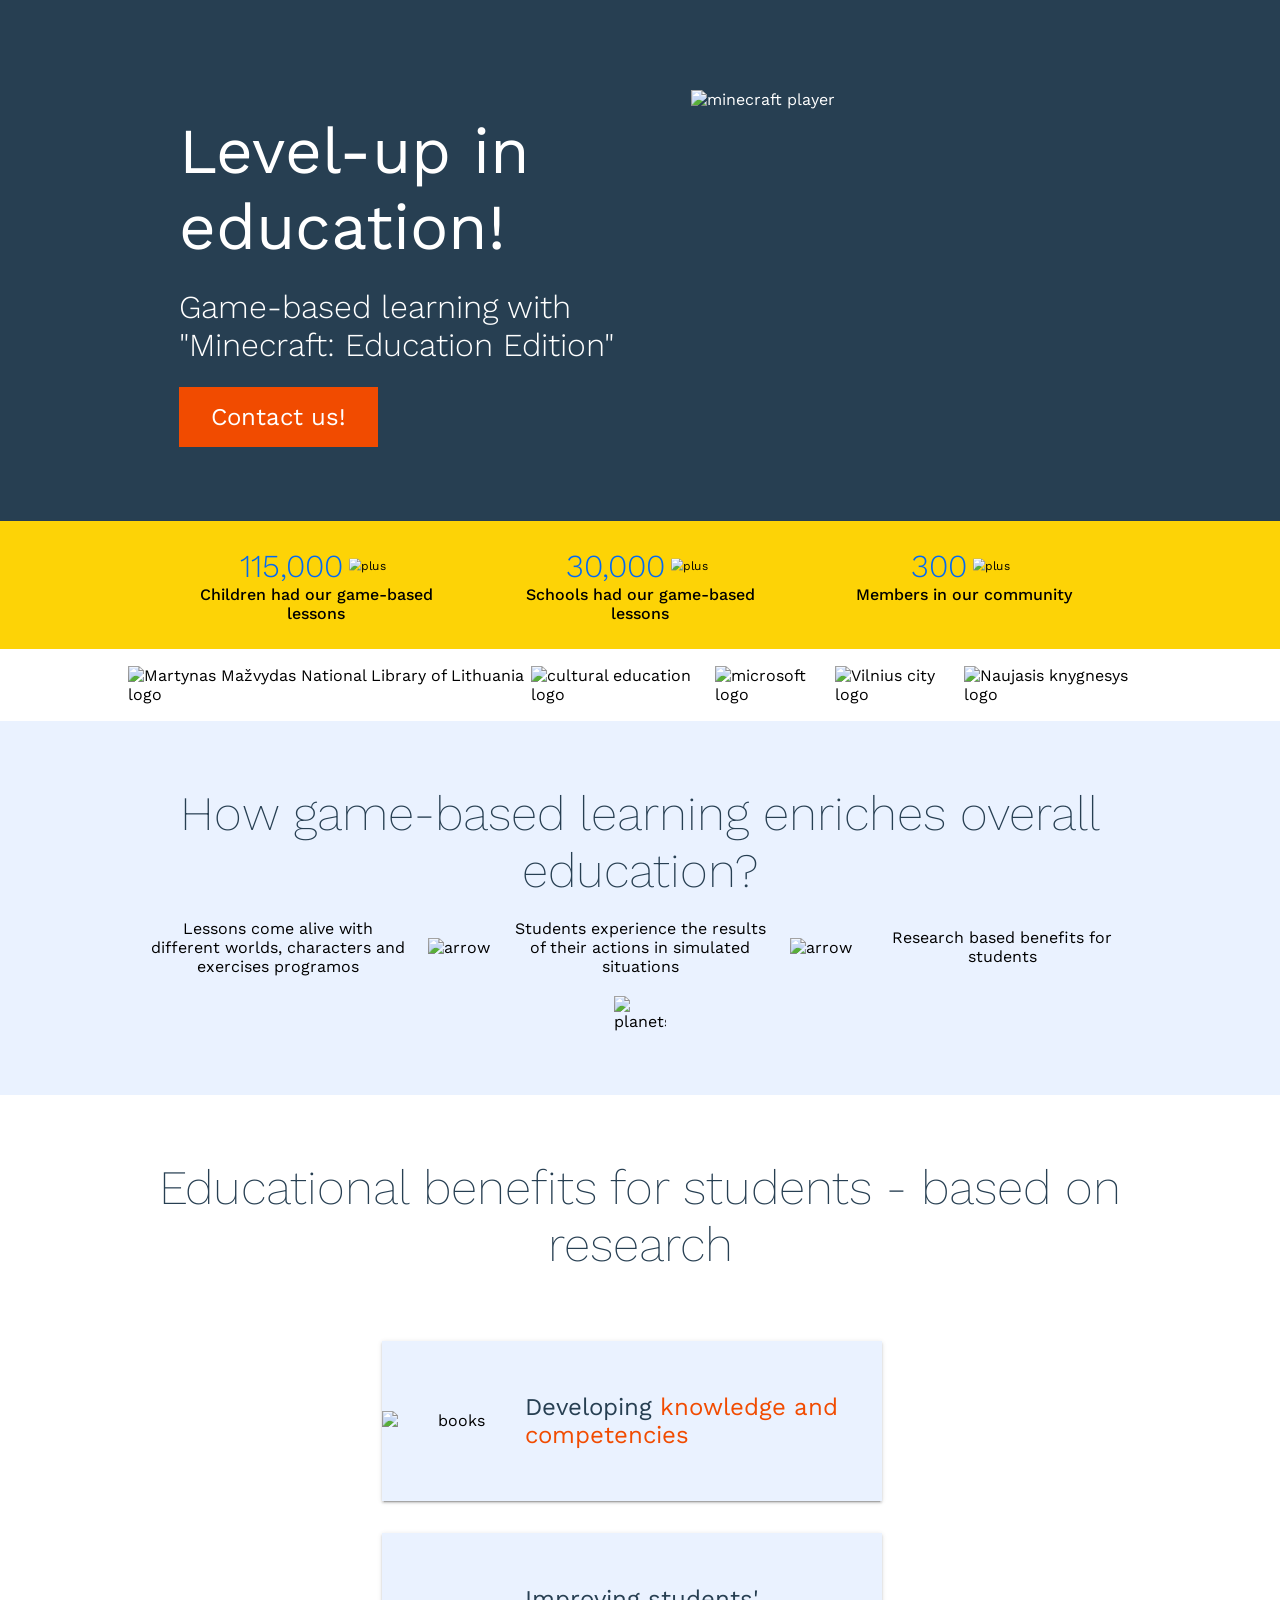
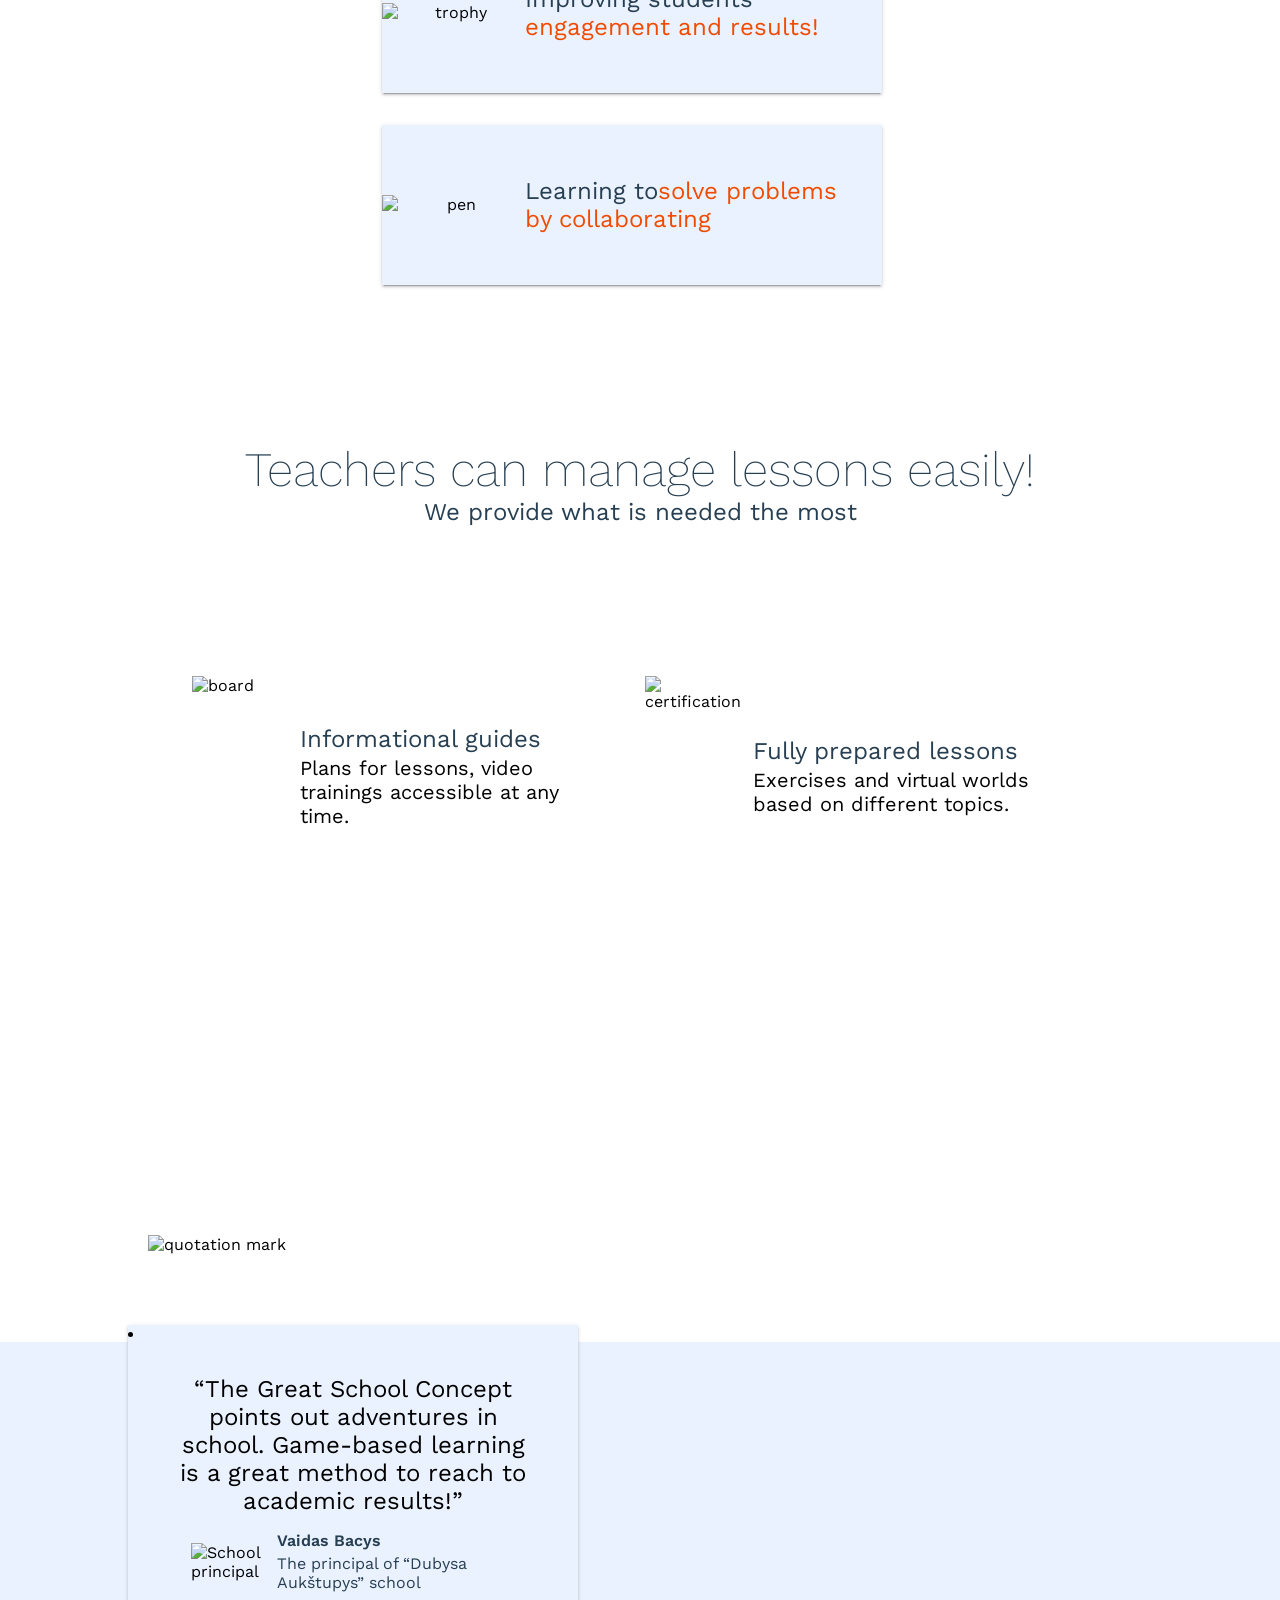
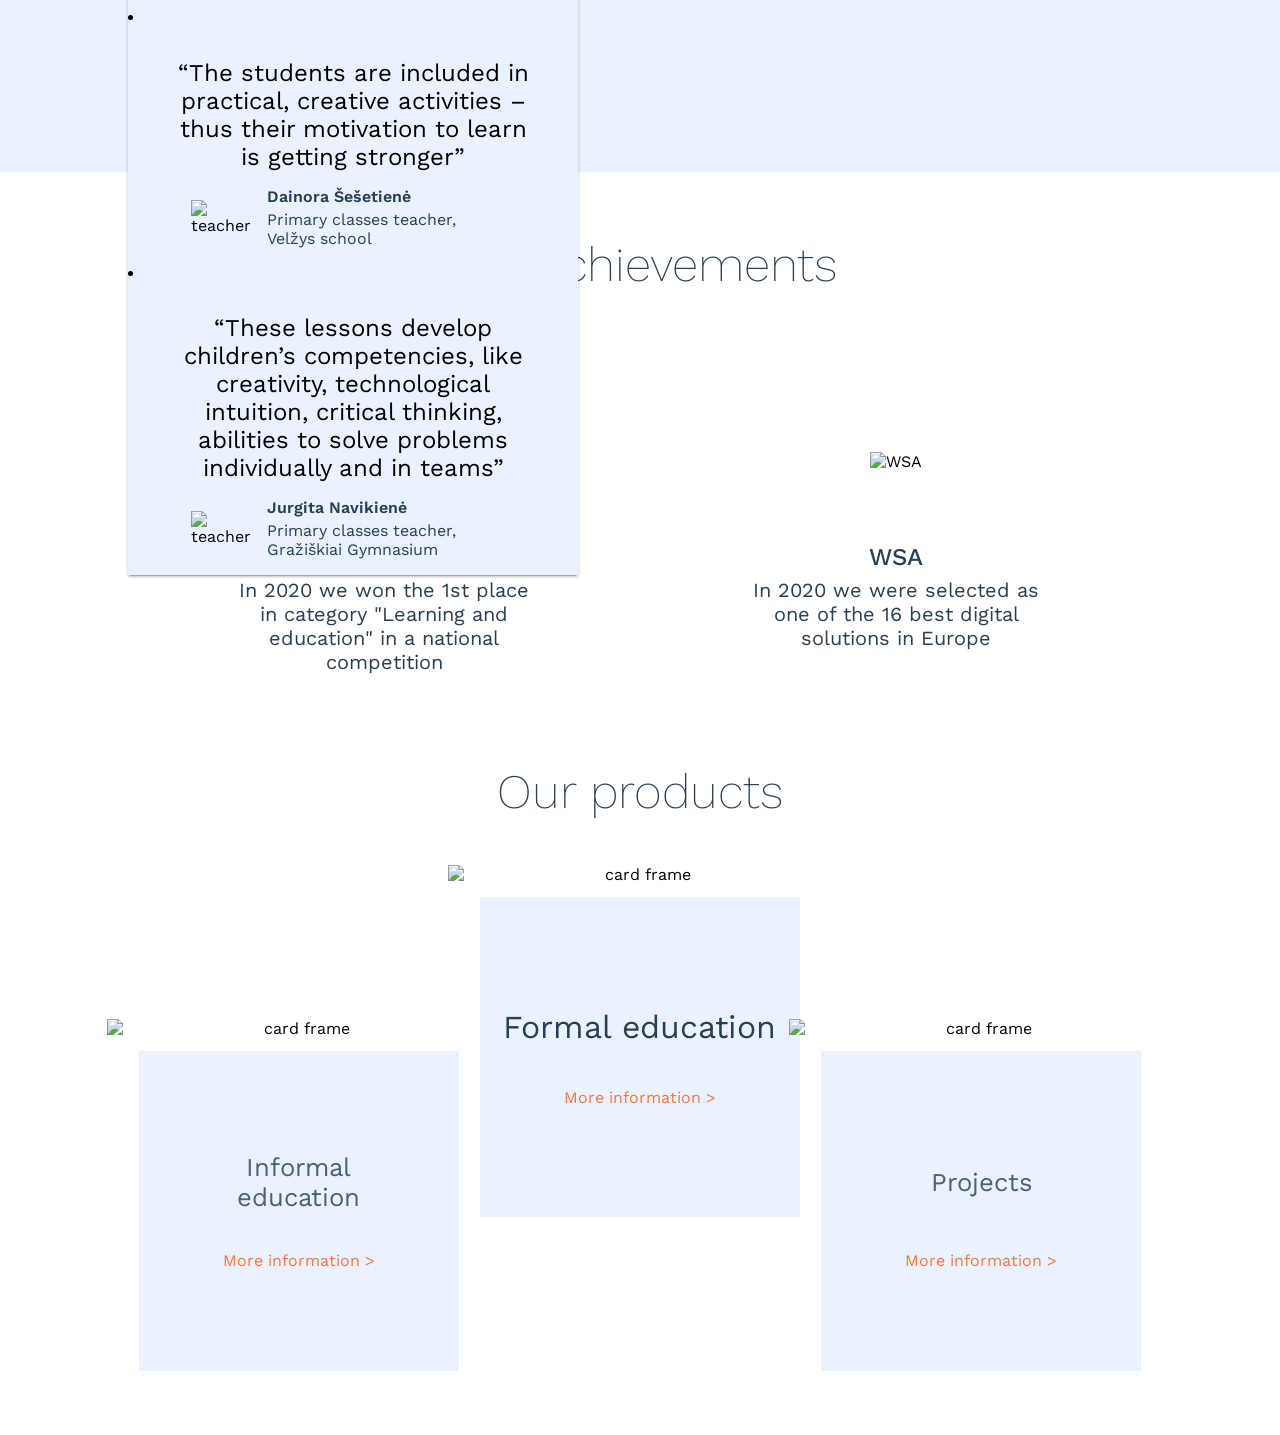
==== commit 560c210b: "PART2" ====
--- a/index.html
+++ b/index.html
@@ -257,7 +257,7 @@
         </div>
       </section>
       <section class="community">
-        <div class="community__topWrapper flex-row">
+        <div class="community__topWrapper">
           <div class="community__topWrapper-left"></div>
           <div class="community__topWrapper-right flex-column">
             <div class="title">
@@ -383,7 +383,7 @@
         <h2 class="element bottom-padding" data="main.achievements.title">
           Our achievements
         </h2>
-        <div class="achievements__container top-padding flex-between">
+        <div class="achievements__container top-padding flex-around">
           <div class="box flex-column center">
             <div class="box__top">
               <img
@@ -397,18 +397,6 @@
                 In 2020 we won the 1st place in category "Learning and
                 education" in a national competition
               </h5>
-            </div>
-          </div>
-          <div class="box flex-column center">
-            <div class="box__top">
-              <img src="./res/img/main/Rectangle -1.png" alt="microsoft" />
-            </div>
-            <div class="box__bottom">
-              <h4>Microsoft</h4>
-              <h5 class="element" data="main.achievements.cardMiddle.desc">
-                Certified "Microsoft" partners
-              </h5>
-              <br />
             </div>
           </div>
           <div class="box flex-column center">
--- a/styles.css
+++ b/styles.css
@@ -359,7 +359,8 @@
   }
 }
 .modules__container ul {
-  list-style: none;
+  list-style: disc;
+  padding-left: 20px;
 }
 .modules__container ul li:nth-of-type(1n + 12) {
   display: none;
@@ -3571,6 +3572,11 @@
   justify-content: space-between;
 }
 
+.flex-around {
+  display: flex;
+  justify-content: space-around;
+}
+
 .flex-full {
   display: flex;
   width: 100%;
@@ -3716,6 +3722,7 @@
 .footer .container__follow-wrapper {
   display: grid;
   grid-template-rows: repeat(6, 1fr);
+  margin-left: 20px;
 }
 @media (max-width: 1024px) {
   .footer .container__newsletter-wrapper,
@@ -3873,11 +3880,6 @@
 }
 .footer .container__newsletter-wrapper_privacy h5 {
   margin-bottom: unset;
-}
-@media (max-width: 480px) {
-  .footer .container__follow-wrapper {
-    grid-template-rows: repeat(2, 0.5fr);
-  }
 }
 .footer .container__follow-wrapper_linksContainer {
   grid-row: 3/4;
@@ -4963,6 +4965,7 @@
 }
 .community__topWrapper h3 {
   font-weight: 400;
+  visibility: hidden;
 }
 .community__topWrapper .title {
   text-align: end;
@@ -4973,6 +4976,7 @@
 }
 .community__topWrapper .title * {
   display: inline-block;
+  visibility: hidden;
 }
 .community__topWrapper p {
   padding: 0 0 0 25%;
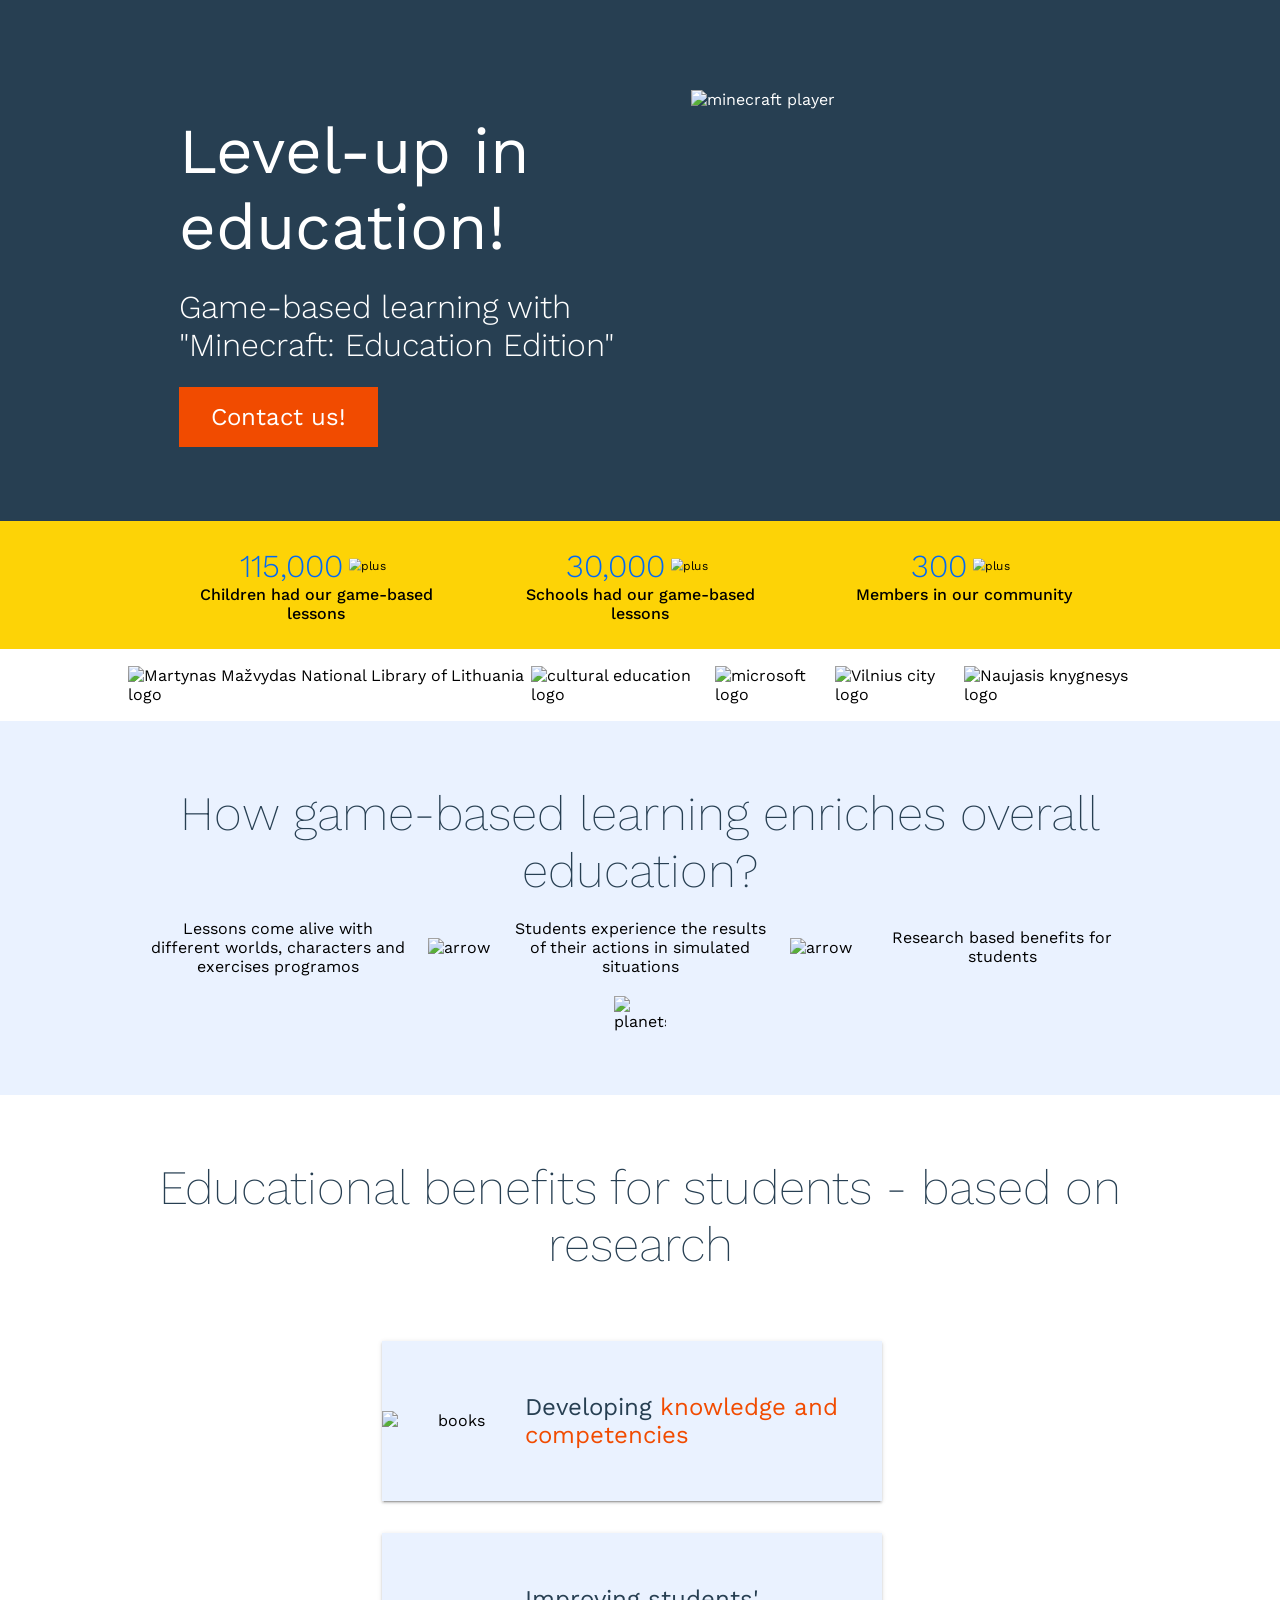
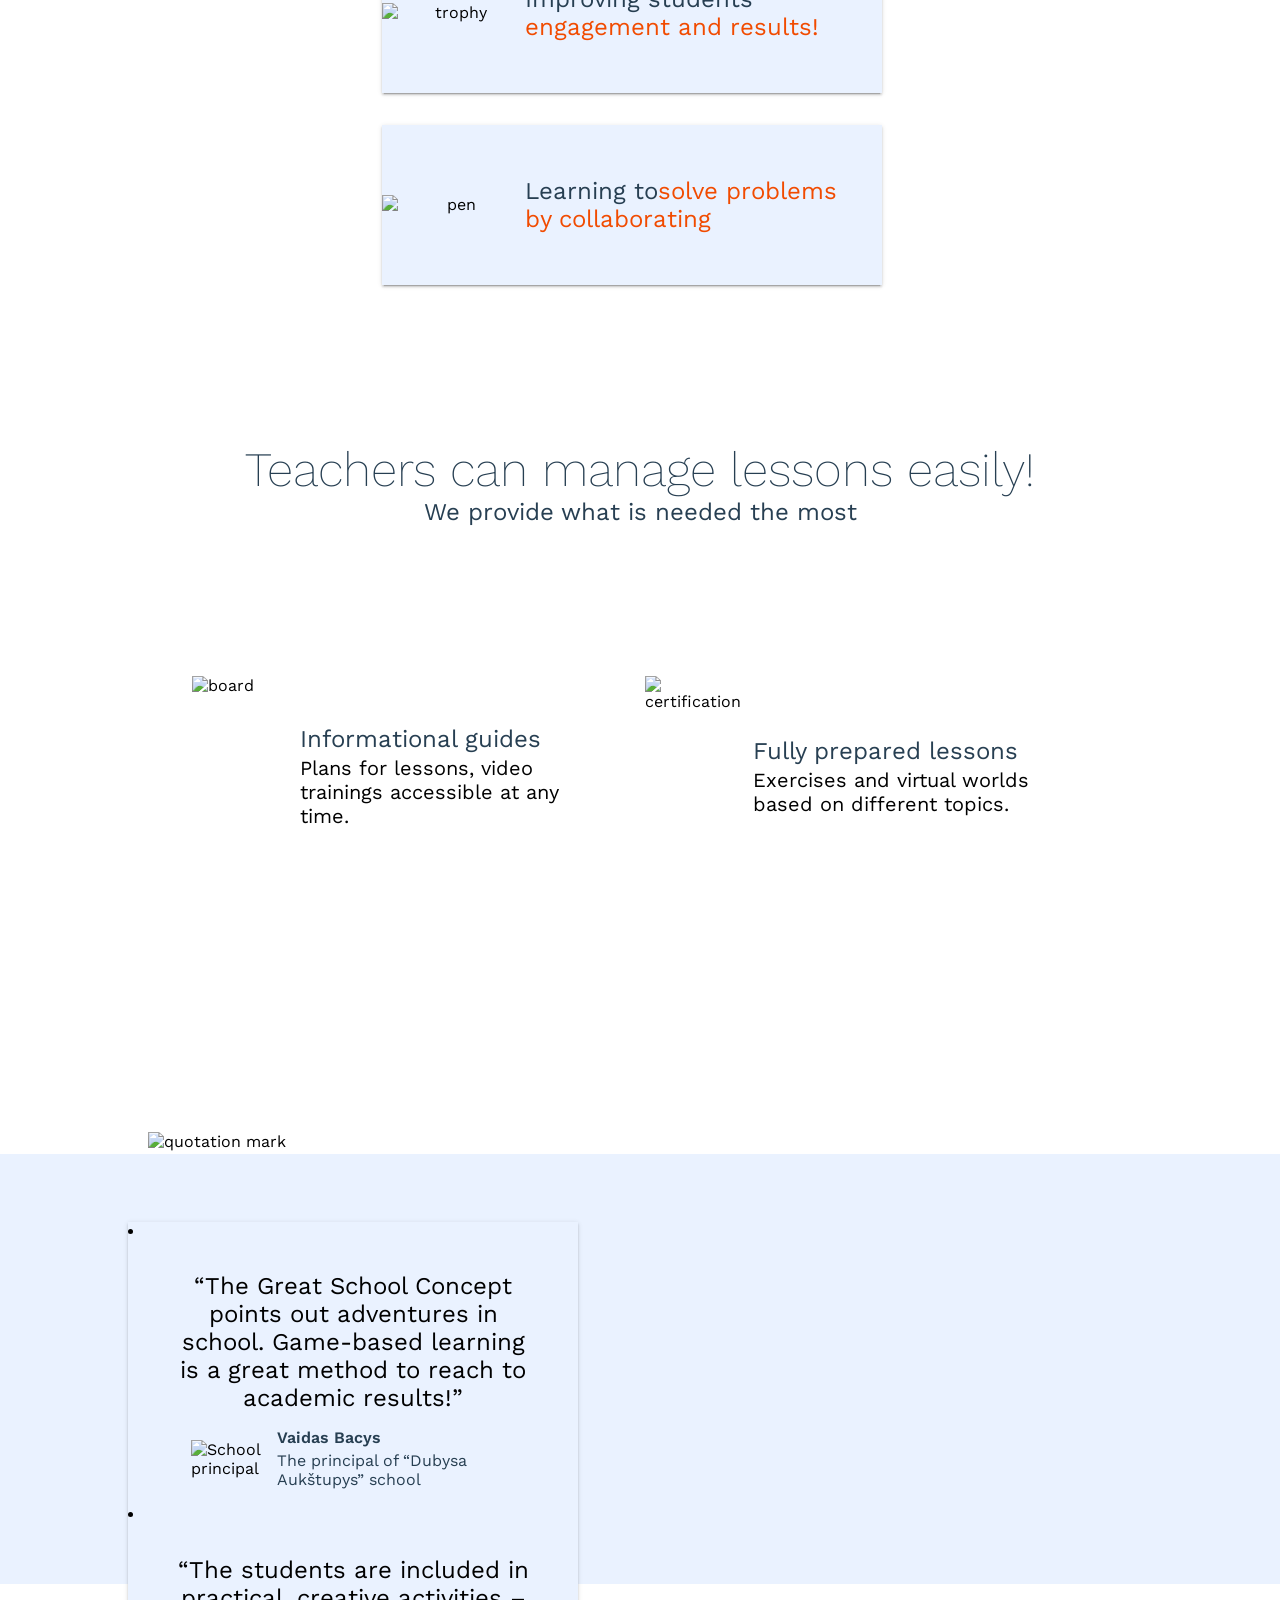
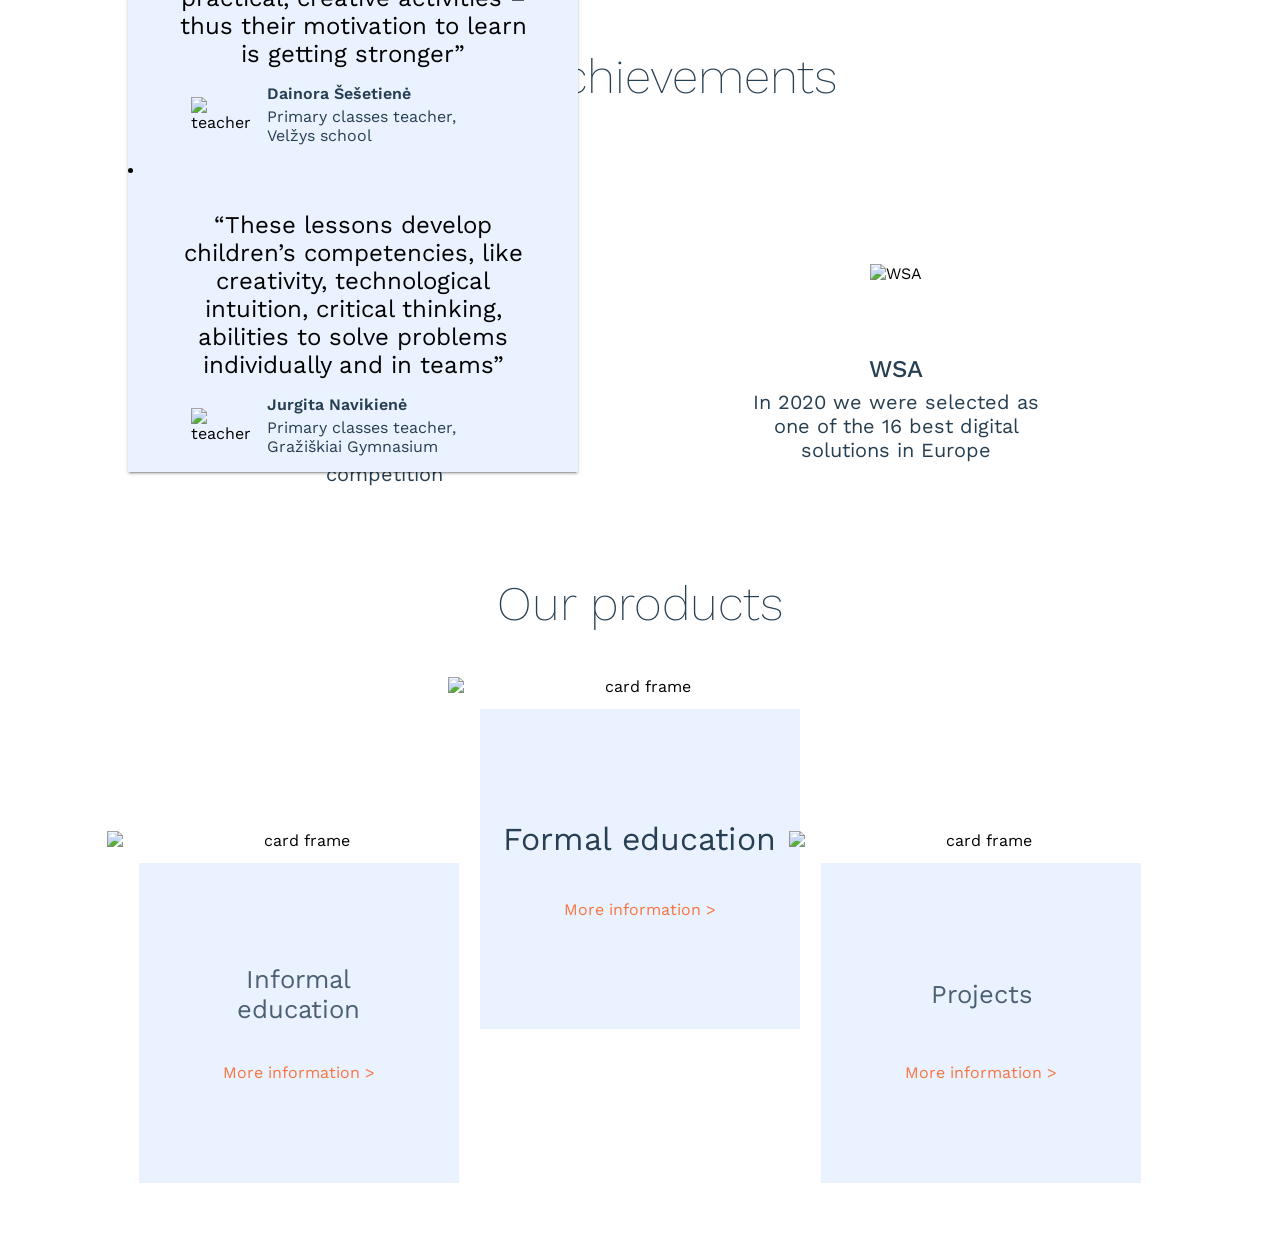
==== commit e20910bb: "Merge pull request #30 from pl1s/dev PART2 of DEC changes" ====
--- a/index.html
+++ b/index.html
@@ -259,16 +259,7 @@
       <section class="community">
         <div class="community__topWrapper">
           <div class="community__topWrapper-left"></div>
-          <div class="community__topWrapper-right flex-column">
-            <div class="title">
-              <h1 class="element" data="main.community.title.word"></h1>
-              <h2 class="element" data="main.community.title.num">95%</h2>
-            </div>
-            <h3 class="element" data="main.community.sub">
-              teachers rate "Three Cubes" educational content for formal
-              education as "good" and "very good"!
-            </h3>
-          </div>
+          <div class="community__topWrapper-right flex-column"></div>
         </div>
         <div class="community__bottomWrapper flex-row">
           <div class="community__bottomWrapper-left"></div>
--- a/styles.css
+++ b/styles.css
@@ -359,6 +359,7 @@
   }
 }
 .modules__container ul {
+  list-style: none;
   list-style: disc;
   padding-left: 20px;
 }
@@ -704,7 +705,7 @@
   min-width: 35vh;
   max-width: 450px;
   left: 10%;
-  top: 40%;
+  top: 35%;
   box-shadow: 0px 3px 1px -2px rgba(0, 0, 0, 0.2),
     0px 2px 2px 0px rgba(0, 0, 0, 0.14), 0px 1px 5px 0px rgba(0, 0, 0, 0.12);
 }
@@ -717,7 +718,7 @@
 @media (max-width: 767px) {
   .community__card {
     top: unset;
-    bottom: 5%;
+    bottom: 15%;
     left: 0;
     right: 0;
     width: 50%;
@@ -3722,7 +3723,7 @@
 .footer .container__follow-wrapper {
   display: grid;
   grid-template-rows: repeat(6, 1fr);
-  margin-left: 20px;
+  margin-right: 10px;
 }
 @media (max-width: 1024px) {
   .footer .container__newsletter-wrapper,
